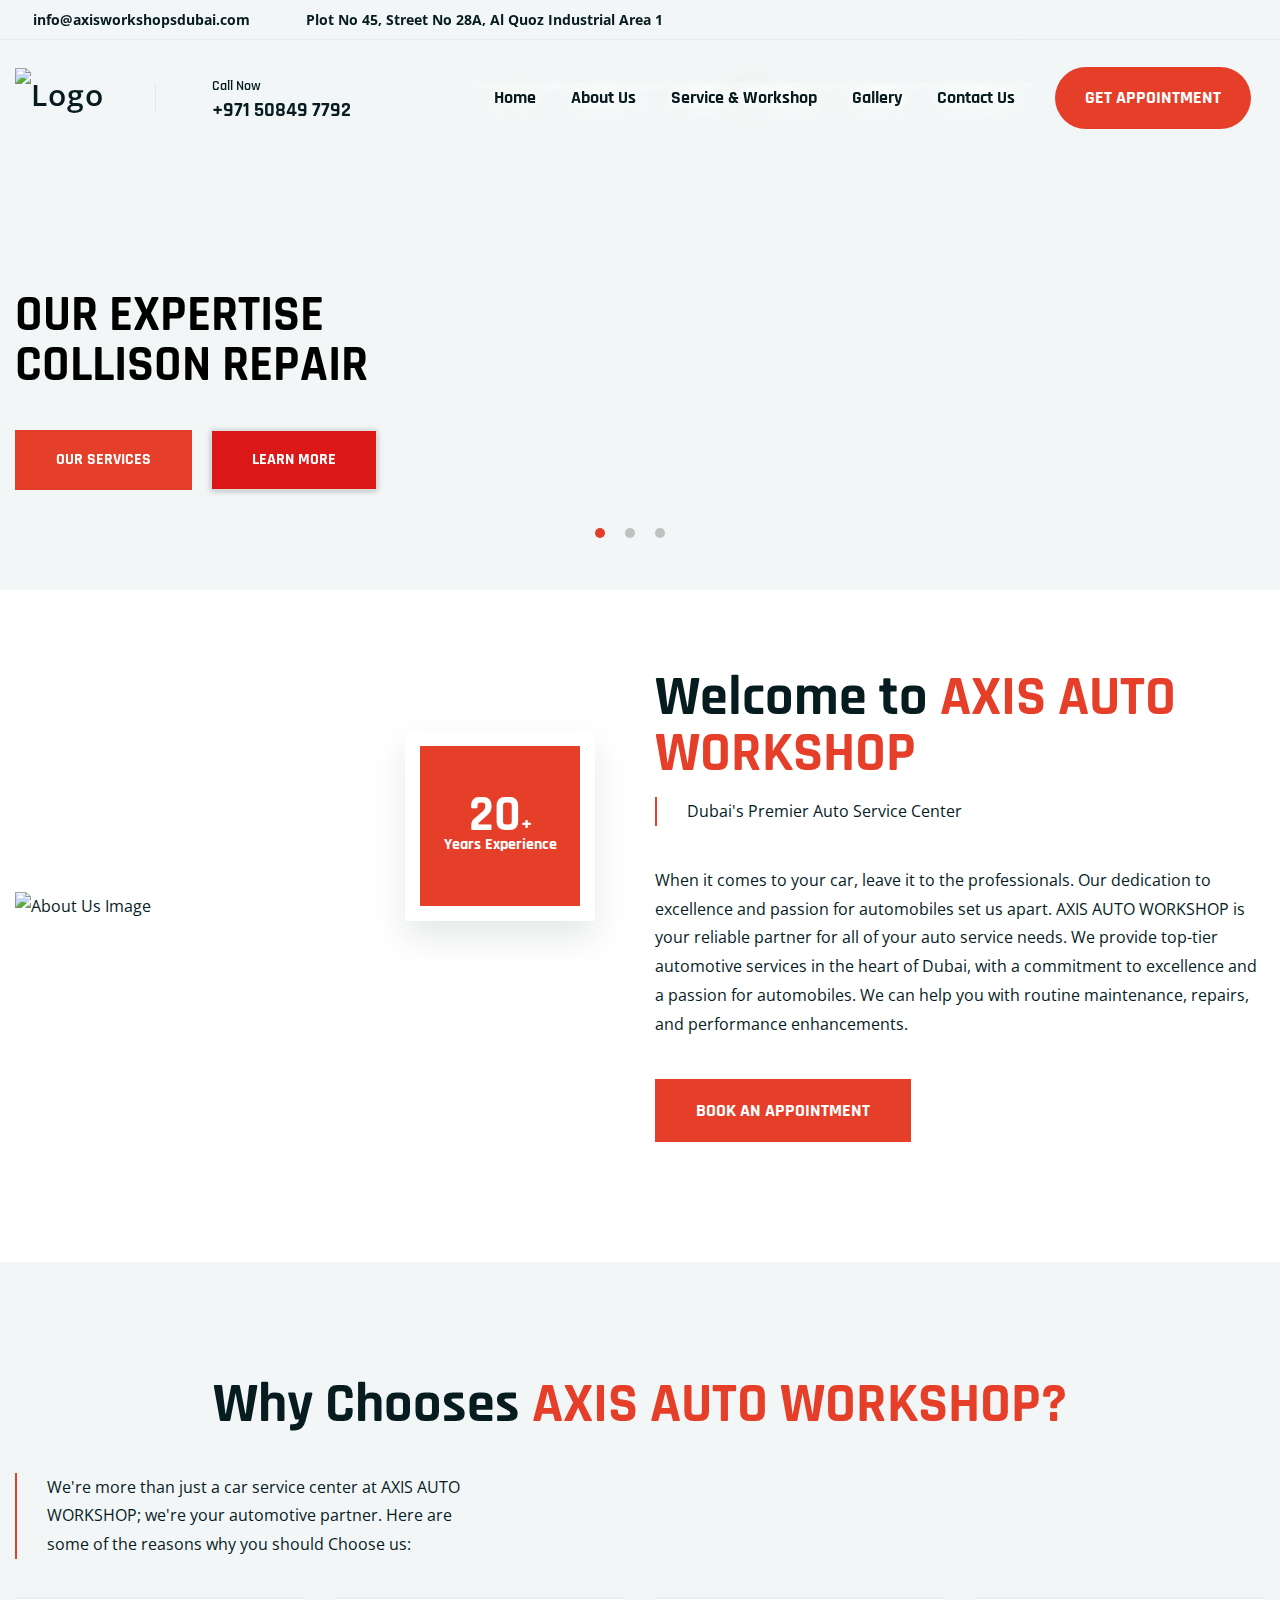
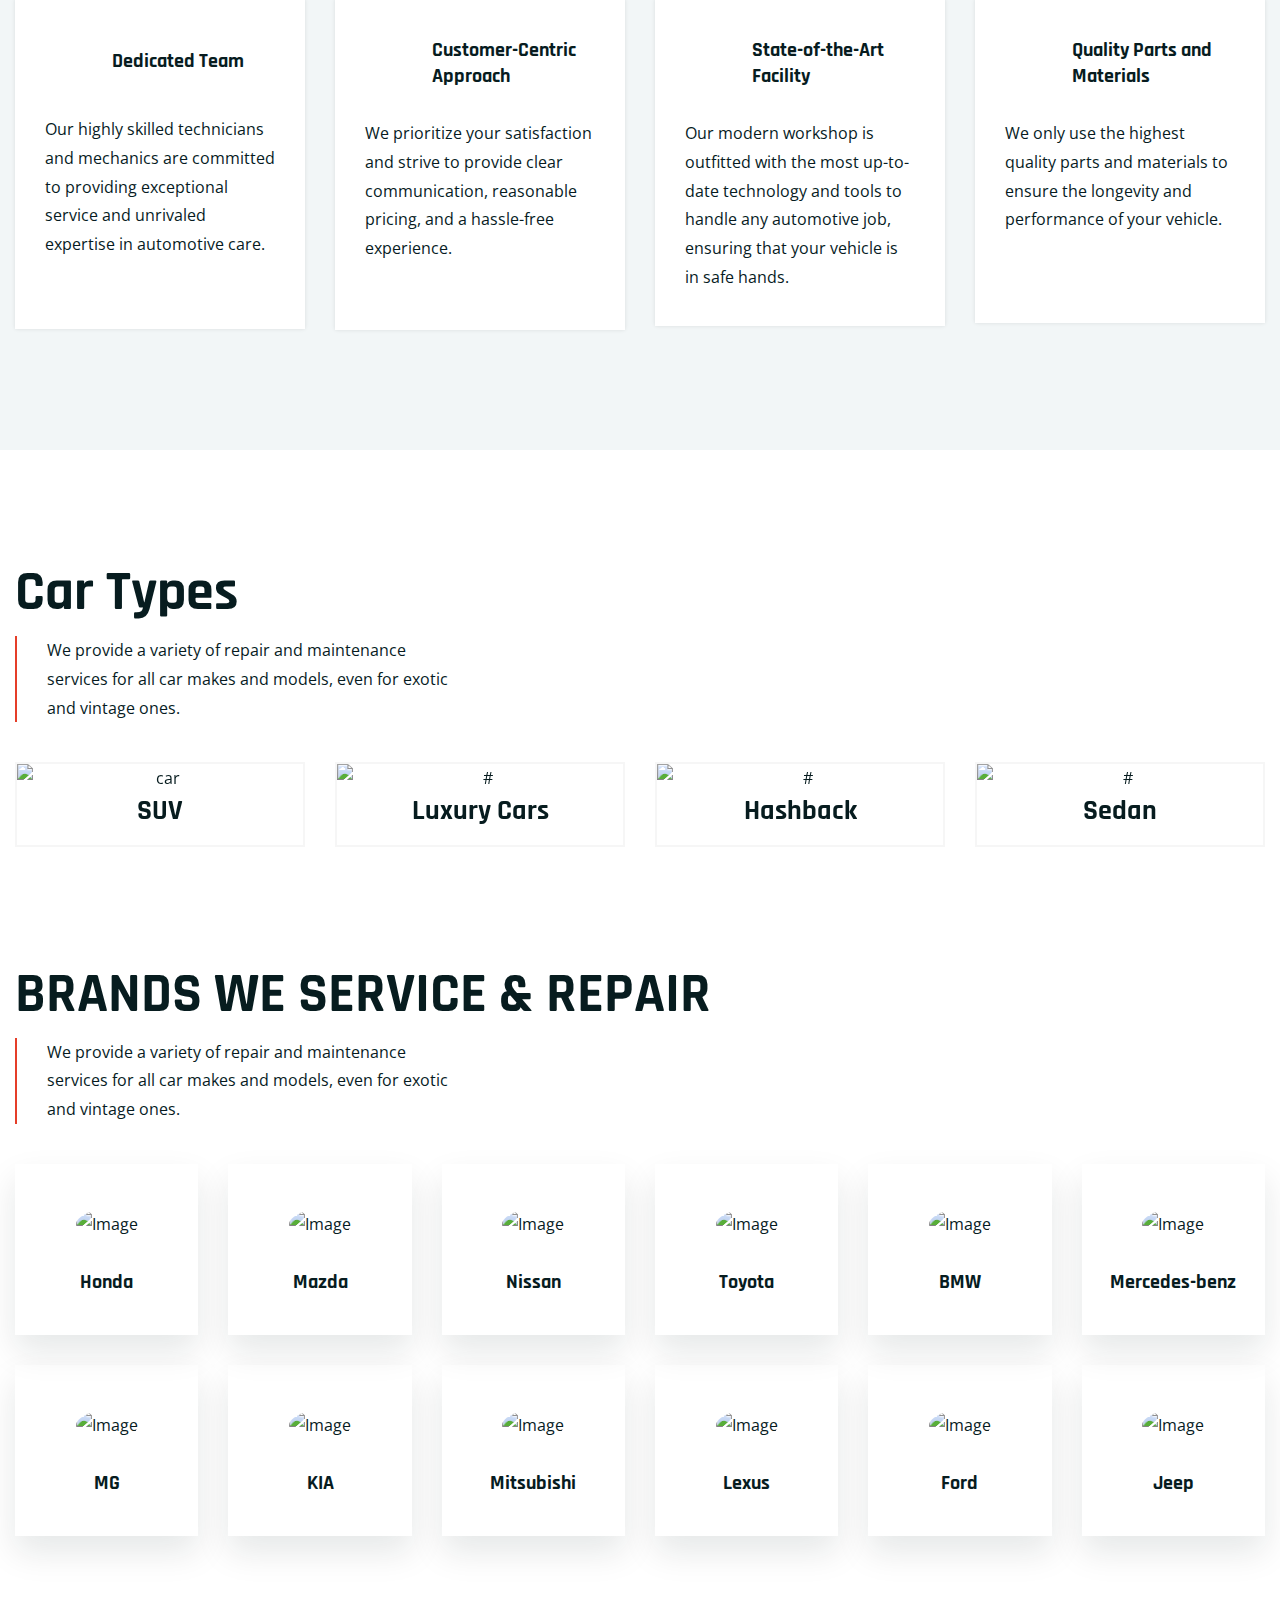
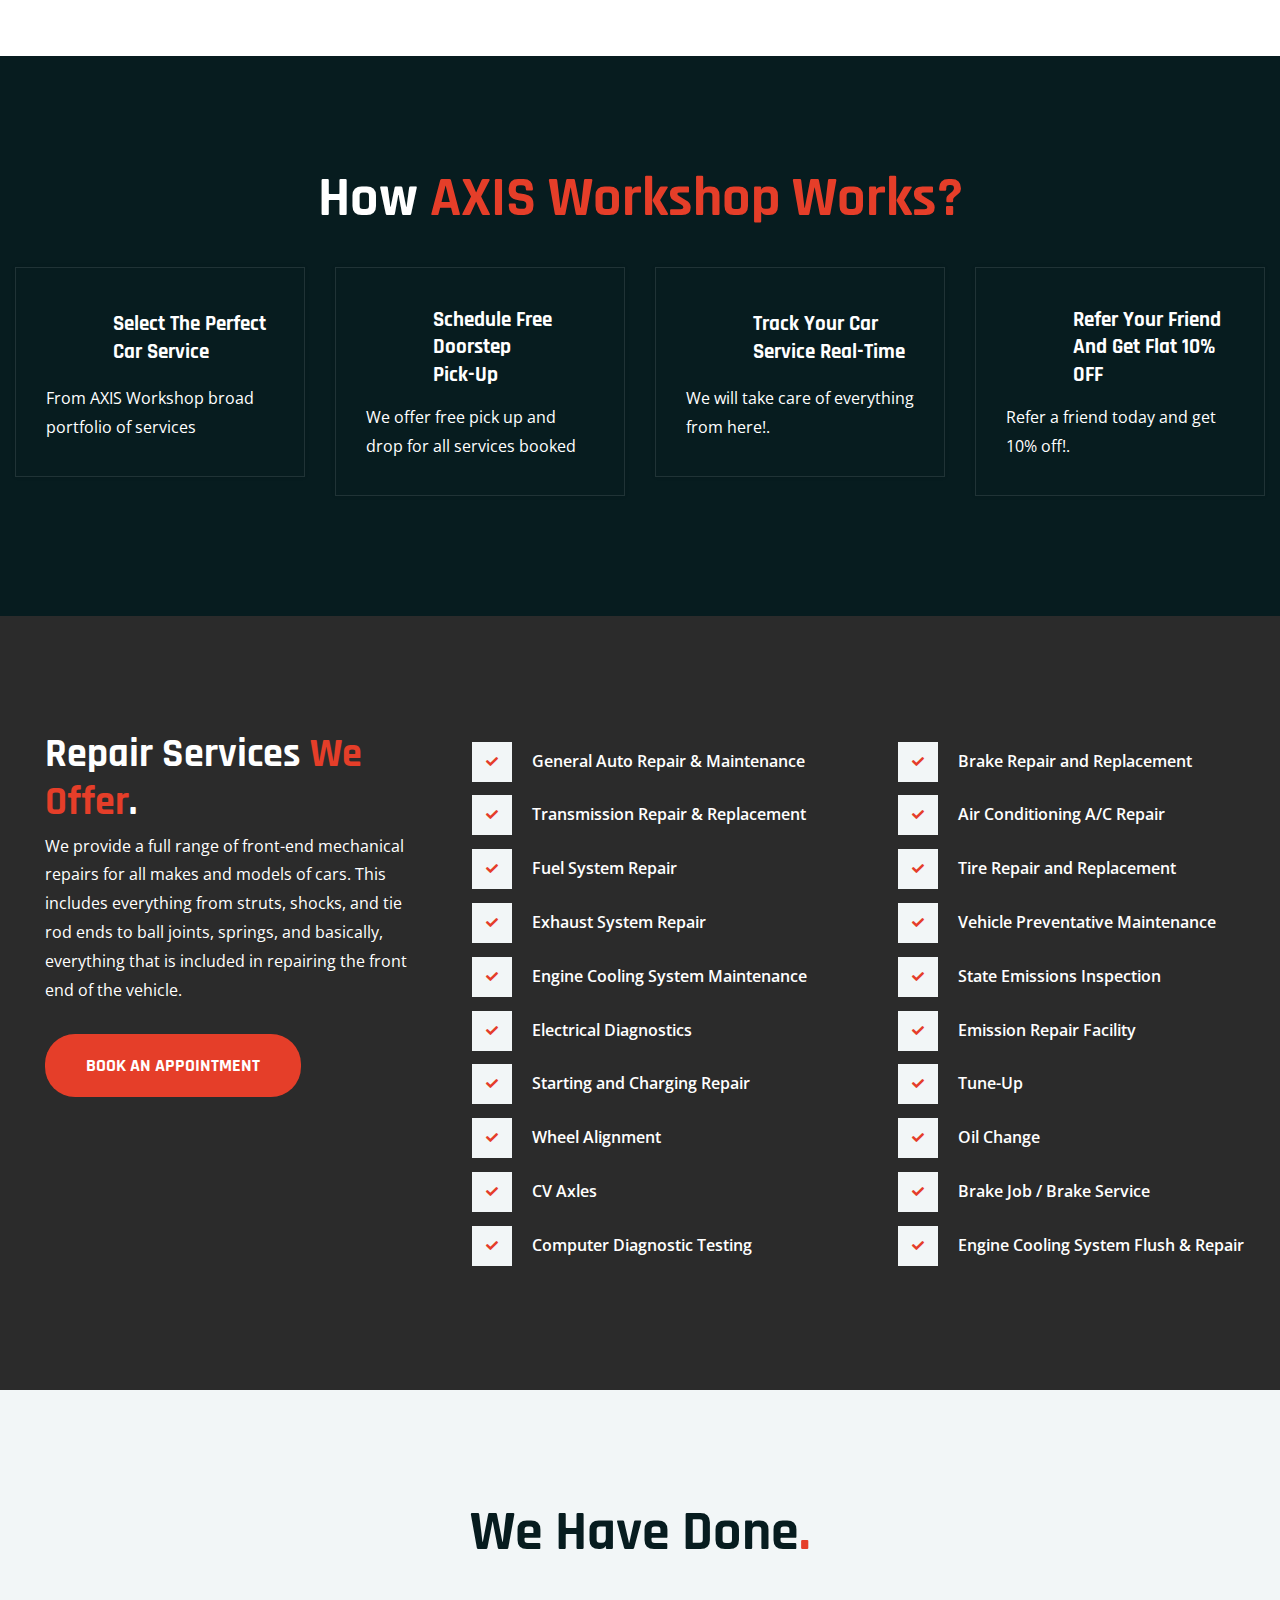
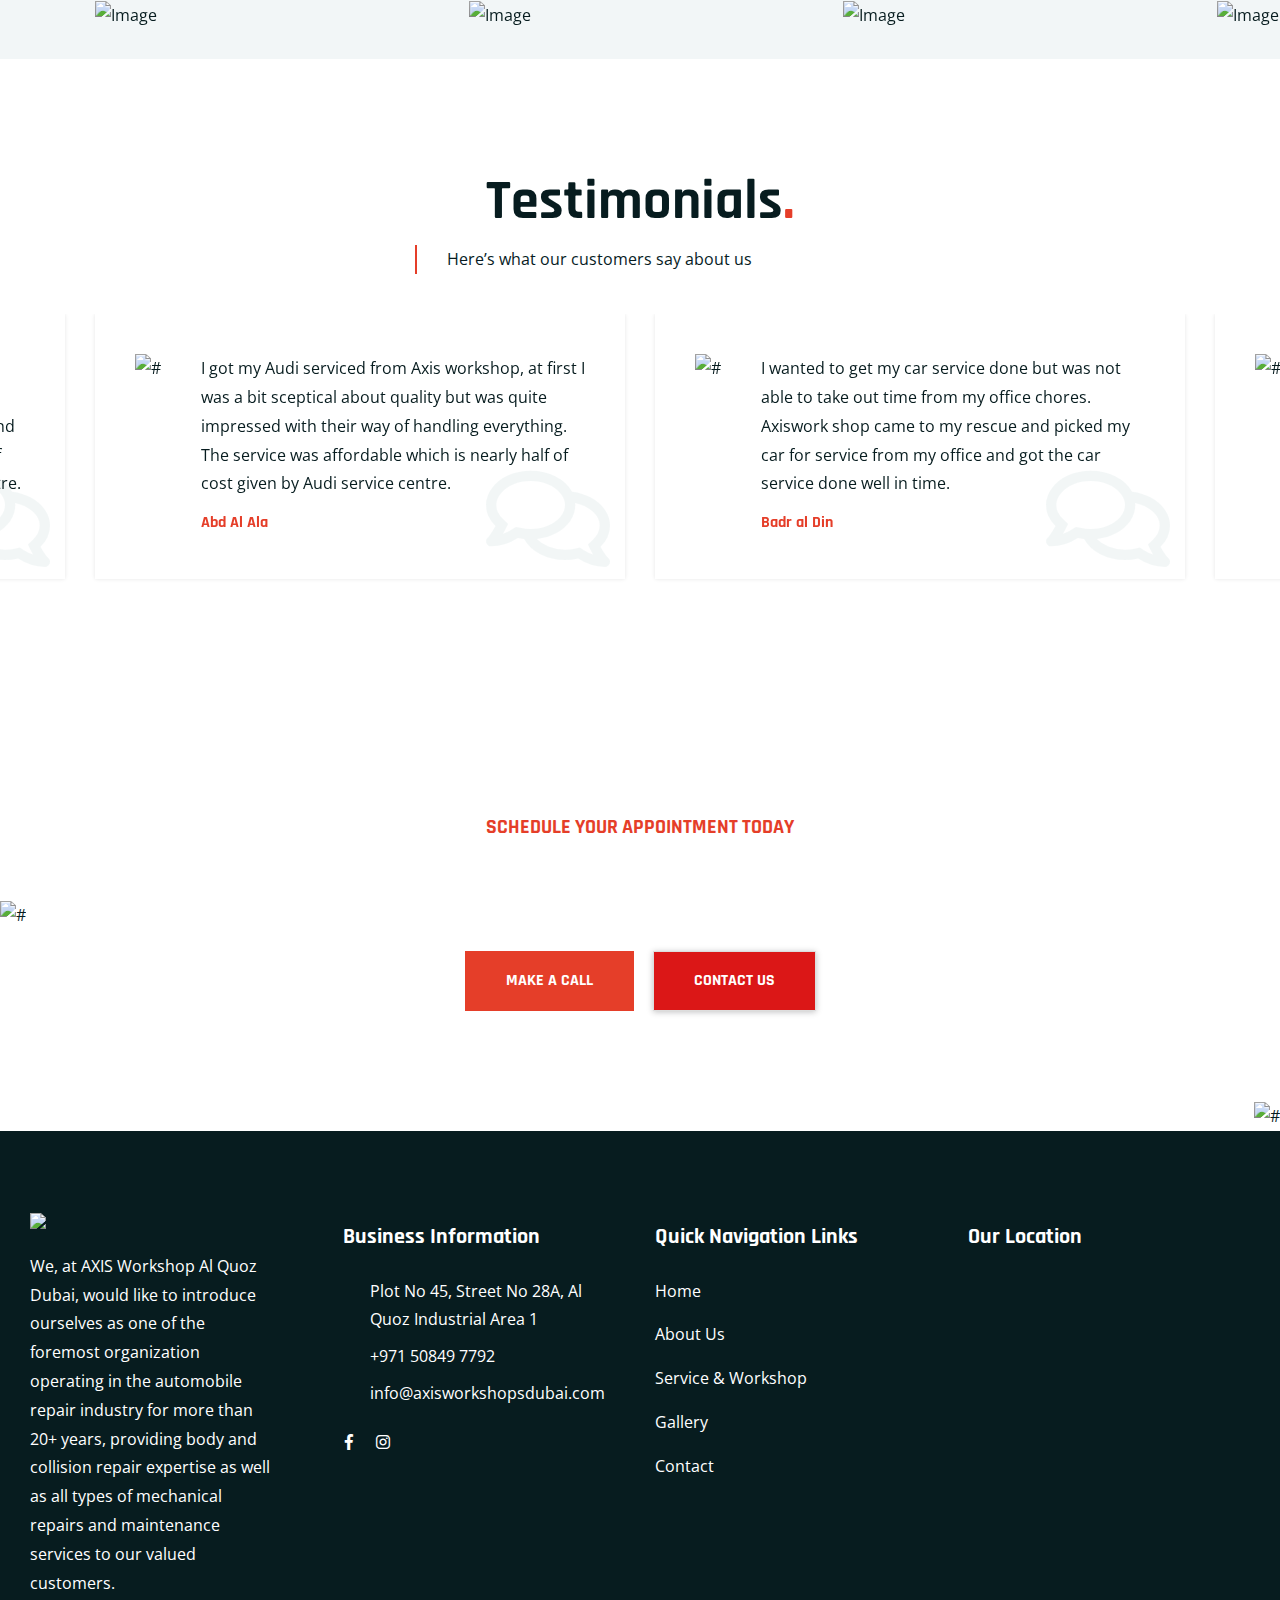
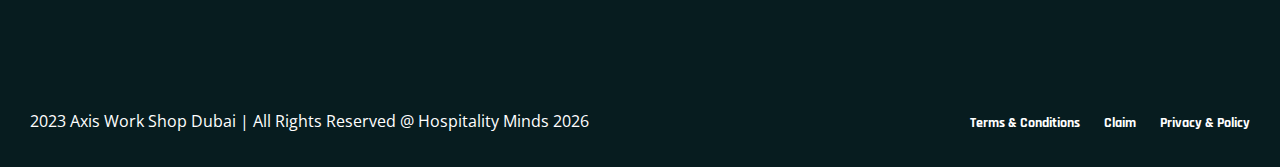
==== index.html @ ab119a96 "Add files via upload" ====
<!doctype html>
<html class="no-js" lang="zxx">

<head>
    <meta charset="utf-8">
    <meta http-equiv="x-ua-compatible" content="ie=edge">
    <title>Axis Work Shop Dubai | Home</title>
    <meta name="robots" content="noindex, follow" />
    <meta name="description" content>
    <meta name="viewport" content="width=device-width, initial-scale=1, shrink-to-fit=no">

    <!-- Place favicon.png in the root directory -->
    <link rel="shortcut icon" href="img/favicon.png" type="image/x-icon" />
    <!-- Font Icons css -->
    <link rel="stylesheet" href="css/font-icons.css">
    <!-- plugins css -->
    <link rel="stylesheet" href="css/plugins.css">
    <!-- Main Stylesheet -->
    <link rel="stylesheet" href="css/style.css">
    <!-- Responsive css -->
    <link rel="stylesheet" href="css/responsive.css">
    <link rel="stylesheet" href="css/main.css">
</head>

<body>
    <!--[if lte IE 9]>
        <p class="browserupgrade">You are using an <strong>outdated</strong> browser. Please <a href="https://browsehappy.com/">upgrade your browser</a> to improve your experience and security.</p>
    <![endif]-->

    <!-- Add your site or application content here -->

    <!-- Body main wrapper start -->
    <div class="body-wrapper">

        <!-- HEADER AREA START (header-4) -->
        <header class="ltn__header-area ltn__header-5 ltn__header-transparent gradient-color-4">
            <!-- ltn__header-top-area start -->
            <div class="ltn__header-top-area" style="height: 40px;display: flex;align-items: center;">
                <div class="container ">
                    <div class="row">
                        <div class="col-md-12">
                            <div class="ltn__top-bar-menu">
                                <ul>
                                    <li><a
                                            href="mailto:info@axisworkshopsdubai.comm?Subject=Flower%20greetings%20to%20you"><i
                                                class="icon-mail"></i>info@axisworkshopsdubai.com</a></li>
                                    <li><a href="contact.html"><i class="icon-placeholder"></i>
                                             Plot No 45,
                                            Street No 28A, Al Quoz
                                            Industrial Area 1</a></li>
                                </ul>
                            </div>
                        </div>
                        <!-- <div class="col-md-3">
                            <div class="top-bar-right text-end">
                                <div class="ltn__top-bar-menu">
                                    <ul>
                                        <li>
                                           
                                          <div class="ltn__drop-menu ltn__currency-menu ltn__language-menu">
                                                <ul>
                                                    <li><a href="#" class="dropdown-toggle"><span
                                                                class="active-currency">English</span></a>
                                                        <ul>
                                                            <li><a href="#">Arabic</a></li>
                                                            <li><a href="#">Bengali</a></li>
                                                            <li><a href="#">Chinese</a></li>
                                                            <li><a href="#">English</a></li>
                                                            <li><a href="#">French</a></li>
                                                            <li><a href="#">Hindi</a></li>
                                                        </ul>
                                                    </li>
                                                </ul>
                                            </div>
                                        </li>
                                        <li>
                                            ltn__social-media 
                                            <div class="ltn__social-media">
                                                <ul>
                                                    <li><a href="#" title="Facebook"><i
                                                                class="fab fa-facebook-f"></i></a></li>
                                                    <li><a href="#" title="Twitter"><i class="fab fa-twitter"></i></a>
                                                    </li>

                                                    <li><a href="#" title="Instagram"><i
                                                                class="fab fa-instagram"></i></a></li>
                                                    <li><a href="#" title="Dribbble"><i class="fab fa-dribbble"></i></a>
                                                    </li>
                                                </ul>
                                            </div>
                                        </li>
                                    </ul>
                                </div>
                            </div>
                        </div> -->
                    </div>
                </div>
            </div>
            <!-- ltn__header-top-area end -->

            <!-- ltn__header-middle-area start -->
            <div class="ltn__header-middle-area ltn__header-sticky ltn__sticky-bg-white ltn__logo-right-menu-option">
                <div class="container">
                    <div class="row">
                        <div class="col">
                            <div class="site-logo-wrap">
                                <div class="site-logo">
                                    <a href="index.html"><img src="images/logoaxis.png"
                                            style="height: 60px; width: 120px;" alt="Logo"></a>
                                </div>
                                <div class="get-support clearfix">
                                    <div class="get-support-icon">
                                        <i class="icon-call"></i>
                                    </div>
                                    <div class="get-support-info">
                                        <h6>Call Now</h6>
                                        <h4><a href="tel:+97150849 7792">+971 50849 7792</a></h4>
                                    </div>
                                </div>
                               
                            </div>
                        </div>
                        <div class="col header-menu-column">
                            <div class="header-menu d-none d-xl-block">
                                <nav>
                                    <div class="ltn__main-menu ">
                                        <ul>
                                            <li class="menu-icon shadow9"><a href="index.html">Home</a>

                                            </li>
                                            <li class="menu-icon shadow9"><a href="about.html">About Us</a>
                                            </li>
                                            <li class="menu-icon shadow9"><a href="service.html">Service &
                                                    Workshop</a>

                                            </li>
                                            <li class="menu-icon shadow9"><a href="gallery.html">Gallery</a>

                                            </li>
                                            <li class="menu-icon shadow9"><a href="contact.html">Contact Us</a>
                                            </li>
                                            <li class="special-link"><a href="appointment.html" style="border-radius: 38px;">GET APPOINTMENT</a></li>
                                        </ul>
                                    </div>
                                </nav>
                            </div>
                        </div>
                        <div class="ltn__header-options ltn__header-options-2">
                            <!-- header-search-1 -->
                            <div class="header-search-wrap">
                                <!-- <div class="header-search-1">
                                    <div class="search-icon">
                                        <i class="icon-search for-search-show"></i>
                                        <i class="icon-cancel  for-search-close"></i>
                                    </div>
                                </div> -->
                                <!-- <div class="header-search-1-form">
                                    <form id="#" method="get" action="#">
                                        <input type="text" name="search" value placeholder="Search here..." />
                                        <button type="submit">
                                            <span><i class="icon-search"></i></span>
                                        </button>
                                    </form>
                                </div> -->
                            </div>
                            <!-- user-menu -->
                            <!-- <div class="ltn__drop-menu user-menu">
                                <ul>
                                    <li>
                                        <a href="#"><i class="icon-user"></i></a>
                                        <ul>
                                            <li><a href="login.html">Sign in</a></li>
                                            <li><a href="register.html">Register</a></li>
                                            <li><a href="account.html">My Account</a></li>
                                            <li><a href="wishlist.html">Wishlist</a></li>
                                        </ul>
                                    </li>
                                </ul>
                            </div> -->
                            <!-- mini-cart -->
                            <!-- <div class="mini-cart-icon">
                                <a href="#ltn__utilize-cart-menu" class="ltn__utilize-toggle">
                                    <i class="icon-shopping-cart"></i>
                                    <sup>2</sup>
                                </a>
                            </div> -->
                            <!-- mini-cart -->
                            <!-- Mobile Menu Button -->
                            <div class="mobile-menu-toggle d-xl-none">
                                <a href="#ltn__utilize-mobile-menu" class="ltn__utilize-toggle">
                                    <svg viewBox="0 0 800 600">
                                        <path
                                            d="M300,220 C300,220 520,220 540,220 C740,220 640,540 520,420 C440,340 300,200 300,200"
                                            id="top"></path>
                                        <path d="M300,320 L540,320" id="middle"></path>
                                        <path
                                            d="M300,210 C300,210 520,210 540,210 C740,210 640,530 520,410 C440,330 300,190 300,190"
                                            id="bottom"
                                            transform="translate(480, 320) scale(1, -1) translate(-480, -318) "></path>
                                    </svg>
                                </a>
                            </div>
                        </div>
                    </div>
                </div>
            </div>
            <!-- ltn__header-middle-area end -->
        </header>
        <!-- HEADER AREA END -->
        <!-- Utilize Mobile Menu Start -->
        <div id="ltn__utilize-mobile-menu" class="ltn__utilize ltn__utilize-mobile-menu">
            <div class="ltn__utilize-menu-inner ltn__scrollbar">
                <div class="ltn__utilize-menu-head">
                    <div class="site-logo">
                        <a href="index.html"><img src="images/footer-logoaxis.png" alt="Logo"></a>
                    </div>
                    <button class="ltn__utilize-close">×</button>
                </div>
                
                <div class="ltn__utilize-menu">
                    <ul>
                        <li><a href="index.html">Home</a></li>
                        <li><a href="about.html">About</a></li>
                        <li><a href="service.html">Services</a></li>
                        <li><a href="contact.html">Contact</a></li>
                        <li><a href="gallery.html">Gallery</a></li>
                        
                    </ul>
                </div>
                
                <div class="ltn__social-media-2">
                    <ul>
                        <li><a href=" https://www.facebook.com/profile.php?id=100078213161371&mibextid=ZbWKwL" title="Facebook"><i class="fab fa-facebook-f"></i></a></li>
                        <li><a href="https://www.instagram.com/axis_workshop_dubai/" title="Instagram"><i class="fab fa-instagram"></i></a></li>
                       
                    </ul>
                </div>
            </div>
        </div>
        <!-- Utilize Mobile Menu End -->

        


        <div class="ltn__utilize-overlay"></div>

        <!-- SLIDER AREA START (slider-6) -->
        <div class="ltn__slider-area ltn__slider-3 ltn__slider-6 section-bg-1">
            <div class="ltn__slide-one-active slick-slide-arrow-1 slick-slide-dots-1 arrow-white">
                <!-- ltn__slide-item  -->
                <div class="ltn__slide-one-active slick-slide-arrow-1 slick-slide-dots-1 arrow-white">
                    <!-- ltn__slide-item  -->
                    <div class="ltn__slide-item ltn__slide-item-2 ltn__slide-item-3 ltn__slide-item-5 text-color-white bg-image bg-overlay-theme-black-80 bg-color1"
                        data-bs-bg="images/banner/img-1.jpg">
                        <div class="container">
                            <div class="row">
                                <div class="col-lg-12 align-self-center" style="margin-top: 90px;">
                                    <div class="slide-item-info">
                                        <div class="slide-item-info-inner ltn__slide-animation">
                                            <div class="slide-item-info">
                                                <div class="slide-item-info-inner ltn__slide-animation">
                                                    <!-- <h6 class="slide-sub-title ltn__secondary-color animated">// TALENTED ENGINEER & MECHANICS</h6> -->
                                                    <h1 class="slide-title animated ">OUR EXPERTISE<br>COLLISON REPAIR </h1>
                                                    <!-- <div class="slide-brief animated">
                                                        <h6 class="slide-sub-title ltn__secondary-color animated">
                                                            Dubai's
                                                            Premier Auto
                                                            Service
                                                            Center
                                                        </h6>
                                                    </div> -->
                                                    <div class="btn-wrapper animated">
                                                        <a href="service.html" class="theme-btn-1 btn btn-effect-1">OUR
                                                            SERVICES</a>
                                                        <a href="about.html"
                                                            class="btn btn-transparent btn-effect-2 white-color">LEARN
                                                            MORE</a>
                                                    </div>
                                                </div>
                                            </div>
                                        </div>
                                    </div>
                                    <!-- <div class="slide-item-img">
                                        <img src="img/slider/41-1.png" alt="#">
                                        <span class="call-to-circle-1"></span>
                                        
                                    </div> -->
                                </div>
                            </div>
                        </div>
                    </div>
                </div>
                <div class="ltn__slide-one-active slick-slide-arrow-1 slick-slide-dots-1 arrow-white">
                    <!-- ltn__slide-item  -->
                    <div class="ltn__slide-item ltn__slide-item-2 ltn__slide-item-3 ltn__slide-item-5 text-color-white bg-image bg-overlay-theme-black-80 bg-back"
                        data-bs-bg="images/banner/img-2.jpg">
                        <div class="container">
                            <div class="row">
                                <div class="col-lg-12 align-self-center" style="margin-top: 90px;">
                                    <div class="slide-item-info">
                                        <div class="slide-item-info-inner ltn__slide-animation">
                                            <div class="slide-item-info">
                                                <div class="slide-item-info-inner ltn__slide-animation">
                                                    <!-- <h6 class="slide-sub-title ltn__secondary-color animated">// TALENTED ENGINEER & MECHANICS</h6> -->
                                                    <h1 class="slide-title animated text-color-white  shadow9 ">CAR WORKSHOP<br>ONE STOP SOLUTIONS</h1>
                                                    <!-- <div class="slide-brief animated">
                                                        <h6 class="slide-sub-title ltn__secondary-color animated">
                                                            Dubai's
                                                            Premier Auto
                                                            Service
                                                            Center
                                                        </h6>
                                                    </div> -->
                                                    <div class="btn-wrapper animated">
                                                        <a href="service.html" class="theme-btn-1 btn btn-effect-1">OUR
                                                            SERVICES</a>
                                                        <a href="about.html"
                                                            class="btn btn-transparent btn-effect-2 white-color">LEARN
                                                            MORE</a>
                                                    </div>
                                                </div>
                                            </div>
                                        </div>
                                    </div>
                                    <!-- <div class="slide-item-img">
                                            <img src="img/slider/41-1.png" alt="#">
                                            <span class="call-to-circle-1"></span>
                                            
                                        </div> -->
                                </div>
                            </div>
                        </div>
                    </div>
                </div>
                <div class="ltn__slide-one-active slick-slide-arrow-1 slick-slide-dots-1 arrow-white">
                    <div class="ltn__slide-item ltn__slide-item-2 ltn__slide-item-3 ltn__slide-item-5 text-color-white bg-image bg-overlay-theme-black-80"
                        data-bs-bg="images/banner/img-3.jpg">
                        <div class="container">
                            <div class="row">
                                <div class="col-lg-12 align-self-center" style="margin-top: 90px;">
                                    <div class="slide-item-info">
                                        <div class="slide-item-info-inner ltn__slide-animation">
                                            <div class="slide-item-info">
                                                <div class="slide-item-info-inner ltn__slide-animation">
                                                    <!-- <h6 class="slide-sub-title ltn__secondary-color animated">// TALENTED ENGINEER & MECHANICS</h6> -->
                                                    <h1 class="slide-title animated shadow9" >FULL SERVICE AUTO REPAIR &<br>MAINTENANCE</h1>
                                                    <!-- <div class="slide-brief animated">
                                                        <h6 class="slide-sub-title ltn__secondary-color animated">
                                                            Dubai's
                                                            Premier Auto
                                                            Service
                                                            Center
                                                        </h6>
                                                    </div> -->
                                                    <div class="btn-wrapper animated">
                                                        <a href="service.html" class="theme-btn-1 btn btn-effect-1">OUR
                                                            SERVICES</a>
                                                        <a href="about.html"
                                                            class="btn btn-transparent btn-effect-2 white-color">LEARN
                                                            MORE</a>
                                                    </div>
                                                </div>
                                            </div>
                                        </div>
                                    </div>
                                    <!-- <div class="slide-item-img">
                                                <img src="img/slider/41-1.png" alt="#">
                                                <span class="call-to-circle-1"></span>
                                                
                                            </div> -->
                                </div>
                            </div>
                        </div>
                    </div>
                </div>
            </div>
        </div>
                   
                
        <!-- SLIDER AREA END -->

        <!-- ABOUT US AREA START -->
        <div class="ltn__about-us-area pt-120 pb-120" style="margin-top: -40px;">
            <div class="container">
                <div class="row">
                    <div class="col-lg-6 align-self-center">
                        <div class="about-us-img-wrap about-img-left">
                            <img src="images/mechanic.png" alt="About Us Image">
                            <div class="about-us-img-info about-us-img-info-2">
                                <div class="about-us-img-info-inner">
                                    <h1>20<span>+</span></h1>
                                    <h6>Years Experience</h6>
                                    <!-- <span class="dots-bottom"></span> -->
                                </div>
                            </div>
                        </div>
                    </div>
                    <div class="col-lg-6 align-self-center">
                        <div class="about-us-info-wrap">
                            <div class="section-title-area ltn__section-title-2">

                                <h1 class="section-title">Welcome to <span>AXIS AUTO WORKSHOP</span></h1>
                                <p>Dubai's Premier Auto Service Center</p>
                            </div>

                            <p>When it comes to your car, leave it to
                                the professionals. Our dedication to
                                excellence and passion for automobiles
                                set us apart. AXIS AUTO WORKSHOP is your
                                reliable partner for all of your auto
                                service needs. We provide top-tier
                                automotive services in the heart of
                                Dubai, with a commitment to excellence
                                and a passion for automobiles. We can
                                help you with routine maintenance,
                                repairs, and performance enhancements.</p>
                            <div class="btn-wrapper">
                                <a href="appointment.html" class="btn theme-btn-1 btn-effect-1 text-uppercase"
                                    style="font-size: 18px;">BOOK AN
                                    APPOINTMENT</a>
                                    <!-- <li class="special-link"><a href="appointment.html" class="special-link" style="border-radius: 38px; font-size: 18px;">BOOK AN
                                        APPOINTMEN</a></li> -->
                            </div>
                        </div>
                    </div>
                </div>
            </div>
        </div>
        <!-- ABOUT US AREA END -->
        <!-- FEATURE AREA START ( Feature - 6) -->
        <div class="ltn__feature-area section-bg-1 pt-115 pb-90">
            <div class="container">
                <div class="row">
                    <div class="col-lg-12 ">
                        <div class="section-title-area ltn__section-title-2 text-center">

                            <h1 class="section-title">Why Chooses <span> AXIS AUTO WORKSHOP?</span>
                               
                            </h1>

                        </div>
                        <div class="section-title-area ltn__section-title-2">


                            <p>We're more than just a car service center at AXIS AUTO WORKSHOP; we're your automotive
                                partner. Here are some of the reasons why you should Choose us:</p>
                        </div>
                    </div>
                </div>
                <div class="row justify-content-center">
                    <div class="col-lg-3 col-sm-6 col-12" >
                        <div class="ltn__feature-item ltn__feature-item-7">
                            <div class="ltn__feature-icon-title">
                                <div class="ltn__feature-icon">
                                    <span><i class="icon-mechanic"></i></span>
                                </div>
                                <h4><a href="service.html">Dedicated Team</a></h4>
                            </div>
                            <div class="ltn__feature-info" >
                                <p>Our highly skilled technicians and mechanics are committed to providing exceptional service and unrivaled expertise in automotive care.</p>
                            </div>
                            <div class="ltn__feature-info" style=" margin-top: 60px;">
                                
                            </div>
                        </div>
                    </div>
                    <div class="col-lg-3 col-sm-6 col-12">
                        <div class="ltn__feature-item ltn__feature-item-7">
                            <div class="ltn__feature-icon-title">
                                <div class="ltn__feature-icon">
                                    <span><i class="icon-car-parts-3"></i></span>
                                </div>
                                <h4><a href="service.html">Customer-Centric Approach</a></h4>
                            </div>
                            <div class="ltn__feature-info" >
                                <p>We prioritize your satisfaction and strive to provide clear communication, reasonable pricing, and a hassle-free experience.</p>
                            </div>
                            <div class="ltn__feature-info" style=" margin-top: 57px;">
                                
                            </div>
                        </div>
                    </div>
                    <div class="col-lg-3 col-sm-6 col-12">
                        <div class="ltn__feature-item ltn__feature-item-7">
                            <div class="ltn__feature-icon-title">
                                <div class="ltn__feature-icon">
                                    <span><i class="icon-repair-1"></i></span>
                                </div>
                                <h4><a href="service.html">State-of-the-Art Facility</a></h4>
                            </div>
                            <div class="ltn__feature-info">
                                <p>Our modern workshop is outfitted with the most up-to-date technology and tools to handle any automotive job, ensuring that your vehicle is in safe hands.</p>
                            </div>
                        </div>
                    </div>
                    <div class="col-lg-3 col-sm-6 col-12">
                        <div class="ltn__feature-item ltn__feature-item-7">
                            <div class="ltn__feature-icon-title">
                                <div class="ltn__feature-icon">
                                    <span><i class="icon-repair"></i></span>
                                </div>
                                <h4><a href="service.html">Quality Parts and Materials</a></h4>
                            </div>
                            <div class="ltn__feature-info" >
                                <p>We only use the highest quality parts and materials to ensure the longevity and performance of your vehicle.</p>
                            </div>
                            <div class="ltn__feature-info" style=" margin-top: 79px;">
                            </div>
                                
                        </div>
                    </div>
                </div>
            </div>
        </div>
        <!-- FEATURE AREA END -->

        <!-- <div class="ltn__about-us-area pt-80 pb-85">
                    <div class="container">
                        <div class="row">
                            <div class="col-lg-6 align-self-center">
                                <div class="about-us-img-wrap about-img-left">
                                    <ul
                                        class="ltn__parallax-effect-wrap ltn__parallax-effect-active"
                                        data-friction-x="0.1"
                                        data-friction-y="0.1"
                                        data-scalar-x="15"
                                        data-scalar-y="25">
                                        <li class="layer" data-depth="0.00"></li>
                                        <li class="layer" data-depth="0.10">
                                            <div
                                                class="ltn__effect-img ltn__effect-img-top-left">
                                                <img src="img/effect/1.png"
                                                    alt="#">
                                            </div>
                                        </li>
                                        <li class="layer" data-depth="0.30">
                                            <div
                                                class="ltn__effect-img ltn__effect-img-top-right">
                                                <img src="img/effect/2.png"
                                                    alt="#">
                                            </div>
                                        </li>
                                        <li class="layer" data-depth="0.50">
                                            <div
                                                class="ltn__effect-img ltn__effect-img-center-left">
                                                <img src="img/effect/3.png"
                                                    alt="#">
                                            </div>
                                        </li>
                                        <li class="layer" data-depth="0.20">
                                            <div
                                                class="ltn__effect-img ltn__effect-img-center-right">
                                                <img src="img/effect/4.png"
                                                    alt="#">
                                            </div>
                                        </li>
                                        <li class="layer" data-depth="0.20">
                                            <div
                                                class="ltn__effect-img ltn__effect-img-bottom-left">
                                                <img src="img/effect/5.png"
                                                    alt="#">
                                            </div>
                                        </li>
                                        <li class="layer" data-depth="0.20">
                                            <div
                                                class="ltn__effect-img ltn__effect-img-bottom-right">
                                                <img src="img/effect/6.png"
                                                    alt="#">
                                            </div>
                                        </li>
                                        <li class="layer" data-depth="0.50">
                                            <div
                                                class="wave ltn__animation-wave-5s ltn__effect-img-top-center ">
                                                <div class="about-us-img-info">
                                                    <div
                                                        class="about-us-img-info-inner">
                                                        <h1><span
                                                                class="counter">42</span><span>+</span></h1>
                                                        <h6><span>Years</span>
                                                            Of Experience</h6>
                                                        <span
                                                            class="dots-bottom"></span>
                                                    </div>
                                                </div>
                                            </div>
                                        </li>
                                    </ul>
                                </div>
                            </div>
                            <div class="col-lg-6 align-self-center">
                                <div class="about-us-info-wrap">
                                    <div
                                        class="section-title-area ltn__section-title-2">
                                        <h6
                                            class="section-subtitle ltn__secondary-color">//
                                            About Us</h6>
                                        <h1 class="section-title">Get Amazing
                                            Service From Us<span>.</span></h1>
                                        <p>Lorem ipsum dolor sit amet,
                                            consectetur adipiscing elit, sed do
                                            eiusmod tempor incididunt ut labore</p>
                                    </div>

                                    <p>Lorem ipsum dolor sit amet, consectetur
                                        adipisicing elit, sed do eiusmod tempor
                                        incididunt ut labore et dolore magna
                                        aliqua. Ut enim ad minim ven iam, quis
                                        nostrud exercitation ullamco laboris
                                        nisi </p>
                                    <hr>
                                    <div class="about-call-us">
                                        <div class="call-us-icon">
                                            <img src="img/icons/7.png"
                                                alt="Icon Image">
                                        </div>
                                        <div class="call-us-info">
                                            <p>Call us 24/7. We can answer for
                                                <a href="contact.html"
                                                    class="ltn__secondary-color text-decoration"><strong>all
                                                        your questions</strong></a>.</p>
                                            <h2><a href="tel:+123456789">507-452-1254</a>
                                                <small> or </small> <a
                                                    href="tel:+123456789">508-452-1253</a></h2>
                                        </div>
                                    </div>
                                </div>
                            </div>
                        </div>
                    </div>
                </div> -->
        <!-- Types of Car TAB AREA START (product-item-3) -->
        <div class="ltn__product-tab-area ltn__product-gutter pt-115 pb-70 ">
            <div class="container">
                <div class="row">
                    <div class="col-lg-12">
                        <div class="section-title-area ltn__section-title-2">

                            <h1 class="section-title">Car Types</h1>
                            <p>We provide a variety of repair and maintenance services for all car makes and models,
                                even for exotic and vintage ones.
                            </p>
                        </div>

                        <div class="tab-content">
                            <div class="tab-pane fade active show" id="liton_tab_2_1">
                                <div class="ltn__product-tab-content-inner">
                                    <div class="row ltn__tab-product-slider-one-active slick-arrow-1">
                                        <!-- ltn__product-item 1 -->
                                        <div class="col-xl-3 col-lg-4 col-sm-6 col-12">
                                            <div class="ltn__product-item ltn__product-item-3 text-center">
                                                <div class="product-img">
                                                    <img src="images/Car/Axis-1.png" alt="car">
                                                </div>
                                                <div class="product-info">
                                                    <h2 class="product-title " style="font-size: 28px;">SUV</h2>
                                                </div>
                                            </div>
                                        </div>
                                                   
                                                    
                                                
                                        <!-- ltn__product-item 2 -->
                                        <div class="col-xl-3 col-lg-4 col-sm-6 col-12">
                                            <div class="ltn__product-item ltn__product-item-3 text-center">
                                                <div class="product-img">
                                                   <img src="images/Car/Axis-2.png" alt="#">
                                                </div>
                                                    
                                                <div class="product-info">
                                                    <h2 class="product-title" style="font-size: 28px;">Luxury Cars</h2>
                                                </div>
                                            </div>
                                        </div>
                                                    
                                        <!-- ltn__product-item 3-->
                                        <div class="col-xl-3 col-lg-4 col-sm-6 col-12">
                                            <div class="ltn__product-item ltn__product-item-3 text-center">
                                                <div class="product-img">
                                                    <img src="images/Car/Axis-3.png" alt="#">
                                                </div>
                                                <div class="product-info">
                                                    <h2 class="product-title" style="font-size: 28px;">Hashback</h2>
                                                </div>
                                            </div>
                                        </div>
                                                    
                                                    
                                        <!-- ltn__product-item 4-->
                                        <div class="col-xl-3 col-lg-4 col-sm-6 col-12">
                                            <div class="ltn__product-item ltn__product-item-3 text-center">
                                                <div class="product-img">
                                                   <img src="images/Car/Axis.png"alt="#">
                                        
                                                </div>
                                                <div class="product-info">
                                                    <h2 class="product-title" style="font-size: 28px;">Sedan</h2>
                                                    
                                                </div>
                                            </div>
                                        </div>
                                        <!-- ltn__product-item 5-->
                                        <div class="col-xl-3 col-lg-4 col-sm-6 col-12">
                                            <div class="ltn__product-item ltn__product-item-3 text-center">
                                                <div class="product-img">
                                                    <img src="images/Car/Axis-2.png" alt="#">
                                                    
                                                </div>
                                                <div class="product-info">
                                                    <h2 class="product-title" style="font-size: 28px;">Luxury Cars</h2>
                                                    
                                                </div>
                                            </div>
                                        </div>
                                        <!--  -->
                                    </div>
                                </div>
                            </div>
                            
                        </div>
                    </div>
                </div>
            </div>
        </div>
        <!-- Types of Car TAB AREA END -->
        <!-- Brand we serve -->
        <div class="ltn__team-area pt-110--- pb-90">
            <div class="container">
                <div class="section-title-area ltn__section-title-2">

                    <h1 class="section-title">BRANDS WE SERVICE & REPAIR</h1>
                    <p>We provide a variety of repair and maintenance services for all car makes and models, even for
                        exotic and vintage ones.
                    </p>
                </div>
                <div class="row justify-content-center">
                    <div class="col-xl-2 col-lg-4 col-sm-6">
                        <div class="ltn__team-item ltn__team-item-3">
                            <div class="team-img">
                                <img src="images//brand-icon/audi-icon.jpg" alt="Image">
                            </div>
                            <div class="team-info">
                                <h4>Honda</h4>
                            </div>
                        </div>
                    </div>
                                
                    <div class="col-xl-2 col-lg-4 col-sm-6">
                        <div class="ltn__team-item ltn__team-item-3">
                            <div class="team-img">
                                <img src="images/brand-icon/mazda-icon.jpg" alt="Image">
                            </div>
                            <div class="team-info">
                               
                                <h4>Mazda</h4>
                                
                            </div>
                        </div>
                    </div>
                                
                    <div class="col-xl-2 col-lg-4 col-sm-6">
                        <div class="ltn__team-item ltn__team-item-3">
                            <div class="team-img">
                                <img src="images/brand-icon/nissan-icon.jpg" alt="Image">
                            </div>
                            <div class="team-info">
                              
                                <h4>Nissan</a></h4>
                                
                            </div>
                        </div>
                    </div>
                    <div class="col-xl-2 col-lg-4 col-sm-6">
                        <div class="ltn__team-item ltn__team-item-3">
                            <div class="team-img">
                                <img src="images/brand-icon/toyota-icon.jpg" alt="Image">
                            </div>
                            <div class="team-info">
                               
                                <h4>Toyota</h4>
                                
                            </div>
                        </div>
                    </div>
                    <div class="col-xl-2 col-lg-4 col-sm-6">
                        <div class="ltn__team-item ltn__team-item-3">
                            <div class="team-img">
                                <img src="images/brand-icon/bmw-icon.jpg" alt="Image">
                            </div>
                            <div class="team-info">
                                
                                <h4>BMW</a></h4>
                                
                            </div>
                        </div>
                    </div>
                    <div class="col-xl-2 col-lg-4 col-sm-6">
                        <div class="ltn__team-item ltn__team-item-3">
                            <div class="team-img">
                                <img src="images/brand-icon/mercedes-benz-icon.jpg" alt="Image">
                            </div>
                            <div class="team-info">
                                
                                <h4>Mercedes-benz</a></h4>
                                
                            </div>
                        </div>
                    </div>
                    <div class="col-xl-2 col-lg-4 col-sm-6">
                        <div class="ltn__team-item ltn__team-item-3">
                            <div class="team-img">
                                <img src="images/brand-icon/mg-icon.jpg" alt="Image">
                            </div>
                            <div class="team-info">
                                
                                <h4><a href="team-details.html">MG</a></h4>
                                
                            </div>
                        </div>
                    </div>
                    <div class="col-xl-2 col-lg-4 col-sm-6">
                        <div class="ltn__team-item ltn__team-item-3">
                            <div class="team-img">
                                <img src="images/brand-icon/kia-icon.jpg" alt="Image">
                            </div>
                            <div class="team-info">
                               
                                <h4>KIA</h4>
                               
                            </div>
                        </div>
                    </div>
                    <div class="col-xl-2 col-lg-4 col-sm-6">
                        <div class="ltn__team-item ltn__team-item-3">
                            <div class="team-img">
                                <img src="images/brand-icon/mitsubishi-icon.jpg" alt="Image">
                            </div>
                            <div class="team-info">
                               
                                <h4>Mitsubishi</h4>
                                
                            </div>
                        </div>
                    </div>
                    <div class="col-xl-2 col-lg-4 col-sm-6">
                        <div class="ltn__team-item ltn__team-item-3">
                            <div class="team-img">
                                <img src="images/brand-icon/lexus-icon.jpg" alt="Image">
                            </div>
                            <div class="team-info">
                                
                                <h4>Lexus</h4>
                               
                            </div>
                        </div>
                    </div>
                    <div class="col-xl-2 col-lg-4 col-sm-6">
                        <div class="ltn__team-item ltn__team-item-3">
                            <div class="team-img">
                                <img src="images/brand-icon/ford-icon.jpg" alt="Image">
                            </div>
                            <div class="team-info">
                             
                                <h4>Ford</a></h4>
                              
                            </div>
                        </div>
                    </div>
                    <div class="col-xl-2 col-lg-4 col-sm-6">
                        <div class="ltn__team-item ltn__team-item-3">
                            <div class="team-img">
                                <img src="images/brand-icon/jeep-icon.jpg" alt="Image">
                            </div>
                            <div class="team-info">
                               
                                <h4>Jeep</h4>
                                
                            </div>
                        </div>
                    </div>
                </div>
            </div>
        </div>
        <!-- Brends we serve -->

        <!-- How AXIS Workshop Works? -->
        <div class="ltn__feature-area ltn__primary-bg pt-115 pb-90">
            <div class="container">
                <div class="row">
                    <div class="col-lg-12">
                        <div class="section-title-area ltn__section-title-2 text-center">

                            <h1 class="section-title white-color">How <span>AXIS Workshop Works?</span></h1>
                        </div>
                    </div>
                </div>
                <div class="row justify-content-center">
                    <div class="col-xl-3 col-sm-6 col-12">
                        <div class="ltn__feature-item ltn__feature-item-7 ltn__feature-item-7-color-white">
                            <div class="ltn__feature-icon-title">
                                <div class="ltn__feature-icon">
                                    <span><i class="icon-car-parts"></i></span>
                                </div>
                                <h3><a href="service.html">Select The Perfect Car Service</a></h3>
                            </div>
                            <div class="ltn__feature-info">
                                <p>From AXIS Workshop broad portfolio of services</p>
                            </div>
                        </div>
                    </div>
                    <div class="col-xl-3 col-sm-6 col-12">
                        <div class="ltn__feature-item ltn__feature-item-7 ltn__feature-item-7-color-white">
                            <div class="ltn__feature-icon-title">
                                <div class="ltn__feature-icon">
                                    <span><i class="icon-mechanic"></i></span>
                                </div>
                                <h3><a href="service.html">Schedule Free Doorstep <br> Pick-Up</a></h3>
                            </div>
                            <div class="ltn__feature-info">
                                <p> We offer free pick up and drop for all services booked  </p>
                            </div>
                        </div>
                    </div>
                    <div class="col-xl-3 col-sm-6 col-12">
                        <div class="ltn__feature-item ltn__feature-item-7 ltn__feature-item-7-color-white">
                            <div class="ltn__feature-icon-title">
                                <div class="ltn__feature-icon">
                                    <span><i class="icon-repair-1"></i></span>
                                </div>
                                <h3><a href="service.html">Track Your Car Service Real-Time</a></h3>
                            </div>
                            <div class="ltn__feature-info">
                                <p>We will take care of everything from here!.</p>
                            </div>
                        </div>
                    </div>
                    <div class="col-xl-3 col-sm-6 col-12">
                        <div class="ltn__feature-item ltn__feature-item-7 ltn__feature-item-7-color-white">
                            <div class="ltn__feature-icon-title">
                                <div class="ltn__feature-icon">
                                    <span><i class="icon-repair"></i></span>
                                </div>
                                <h3><a href="service.html">Refer Your Friend And Get Flat 10% OFF</a></h3>
                            </div>
                            <div class="ltn__feature-info">
                                <p>Refer a friend today and get 10% off!.</p>
                            </div>
                        </div>
                    </div>
                </div>
            </div>
        </div>
        <!-- How AXIS Workshop Works? -->

        <div class="ltn__counterup-area bg-image bg-overlay-theme-black-80 pt-115 pb-70 bg-black-111" data-bs-bg="images/banner/img-2.jpg">
            <div class="container">
                <div class="row">
                    
                    <div class="col-xl-4 col-md-5">
                        <div class="footer-widget footer-menu-widget footer-menu-widget-2-column clearfix">
                            <h1 class="section-title text-color-white">Repair Services <span>We Offer</span>.</h1>
                            <div >
                               
                                <p class="text-color-white"> We provide a full range of front-end mechanical repairs for all makes and models of cars. This includes everything from struts, shocks, and tie rod ends to ball joints, springs, and basically, everything that is included in repairing the front end of the vehicle.</p>
                            </div>
                            <div class="btn-wrapper">
                                <a href="appointment.html" class="theme-btn-1 btn btn-effect-4"
                                    style="font-size: 18px; border-radius: 30px;">BOOK AN
                                    APPOINTMENT</a>
                            </div>
                        </div>
                    </div>
                    <div class="col-xl-4 col-md-7 ">
                        <div class="footer-widget footer-menu-widget footer-menu-widget-2-column clearfix">
                            <!-- <h4 class="footer-title text-color-white">Services.</h4> -->
                            <div class="list-item-with-icon">
                                <ul >
                                    <li class="text-color-white"><a href="service.html"> General Auto Repair & Maintenance</a></li>
                                    <li class="text-color-white"><a href="service.html"> Transmission Repair & Replacement</a></li>
                                    <li class="text-color-white"><a href="service.html"> Fuel System Repair</a></li>  
                                    <li class="text-color-white"><a href="service.html">Exhaust System Repair</a></li>                          
                                    <li class="text-color-white"><a href="service.html">Engine Cooling System Maintenance</a></li>
                                    <li class="text-color-white"><a href="service.html"> Electrical Diagnostics</a></li>        
                                    <li class="text-color-white"><a href="service.html">Starting and Charging Repair</a></li>
                                    <li class="text-color-white"><a href="service.html"> Wheel Alignment</a></li>
                                    <li class="text-color-white"><a href="service.html">CV Axles</a></li>
                                    <li class="text-color-white"><a href="service.html">Computer Diagnostic Testing</a></li>
                                </ul>
                            </div>
                            <!-- <div class="footer-menu">
                                <ul>
                                    <li><a href="service.html">Car
                                            Wash & Cleaning</a></li>
                                    <li><a href="service.html">Choose
                                            your Repairs</a></li>
                                    <li><a href="service.html">Free
                                            Consultancy</a></li>
                                    <li><a href="service.html">Emergency
                                            Time</a></li>
                                </ul>
                            </div> -->
                        </div>
                    </div>
                    <div class="col-xl-4 col-md-6">
                        <!-- <div class="footer-widget footer-blog-widget">
                            <h4 class="footer-title">News Feeds.</h4>
                            <div class="ltn__footer-blog-item">
                                <div class="ltn__blog-meta">
                                    <ul>
                                        <li class="ltn__blog-date"><i class="far fa-calendar-alt"></i>
                                            June 24, 2020</li>
                                    </ul>
                                </div>
                                <h4 class="ltn__blog-title"><a href="blog-details.html">The
                                        branch of biology that
                                        deals with the normal.</a></h4>
                            </div>
                            <div class="ltn__footer-blog-item">
                                <div class="ltn__blog-meta">
                                    <ul>
                                        <li class="ltn__blog-date"><i class="far fa-calendar-alt"></i>
                                            June 28, 2020</li>
                                    </ul>
                                </div>
                                <h4 class="ltn__blog-title"><a href="blog-details.html">Electric
                                        Car Maintenance, Servicing &
                                        Repairs</a></h4>
                            </div>
                            <div class="ltn__footer-blog-item">
                                <div class="ltn__blog-meta">
                                    <ul>
                                        <li class="ltn__blog-date"><i class="far fa-calendar-alt"></i>
                                            June 24, 2020</li>
                                    </ul>
                                </div>
                                <h4 class="ltn__blog-title"><a href="blog-details.html">The
                                        branch of biology that
                                        deals with the normal.</a></h4>
                            </div>
                        </div> -->
                        <div class="footer-widget footer-menu-widget footer-menu-widget-2-column clearfix">
                            
                            <div class="list-item-with-icon">
                                <ul>
                                    <li class="text-color-white"><a href="service.html"> Brake Repair and Replacement</a></li>
                                    <li class="text-color-white"><a href="service.html"> Air Conditioning A/C Repair</a></li>
                                    <li class="text-color-white"><a href="service.html">Tire Repair and Replacement</a></li>  
                                    <li class="text-color-white"><a href="service.html"> Vehicle Preventative Maintenance</a></li>                          
                                    <li class="text-color-white"><a href="service.html"> State Emissions Inspection</a></li>
                                    <li class="text-color-white"><a href="service.html"> Emission Repair Facility</a></li>        
                                    <li class="text-color-white"><a href="service.html">Tune-Up</a></li>
                                    <li class="text-color-white"><a href="service.html">Oil Change</a></li>
                                    <li class="text-color-white"><a href="service.html">Brake Job / Brake Service</a></li>
                                    <li class="text-color-white"><a href="service.html">Engine Cooling System Flush & Repair</a></li>
                                </ul>
                            </div>
                         
                        </div>
                    </div>
                </div>
            </div>
        </div>
    </div>
                
                

    <!-- WHY CHOOSE US AREA START -->
    <!-- <div class="ltn__why-choose-us-area section-bg-1 pt-120 pb-120">
        <div class="container">
            <div class="row">
                <div class="col-lg-6">
                    <div class="why-choose-us-info-wrap">
                        <div class="section-title-area ltn__section-title-2">
                            <h6 class="section-subtitle ltn__secondary-color">//
                                Why Choose Us</h6>
                            <h1 class="section-title">Safety Is Our
                                First Priority<span>.</span></h1>
                            <p>Lorem ipsum dolor sit amet,
                                consectetur adipiscing elit, sed do
                                eiusmod tempor incididunt ut labore</p>
                        </div>
                        <div class="row">
                            <div class="col-lg-12 col-md-6">
                                <div class="why-choose-us-feature-item">
                                    <div class="why-choose-us-feature-icon">
                                        <i class="icon-car-parts-1"></i>
                                    </div>
                                    <div class="why-choose-us-feature-brief">
                                        <h3><a href="service-details.html">Anytime
                                                Get Your Service</a></h3>
                                        <p>Lorem ipsum dolor sit
                                            amet, consectetur
                                            adipiscing elit, sed do
                                            eiusmod tempor ut labore
                                            et dolore magna aliqua.
                                            Ut enim ad minim</p>
                                    </div>
                                </div>
                            </div>
                            <div class="col-lg-12 col-md-6">
                                <div class="why-choose-us-feature-item">
                                    <div class="why-choose-us-feature-icon">
                                        <i class="icon-automobile"></i>
                                    </div>
                                    <div class="why-choose-us-feature-brief">
                                        <h3><a href="service-details.html">Hardcore
                                                Repair Service</a></h3>
                                        <p>Lorem ipsum dolor sit
                                            amet, consectetur
                                            adipiscing elit, sed do
                                            eiusmod tempor ut labore
                                            et dolore magna aliqua.
                                            Ut enim ad minim</p>
                                    </div>
                                </div>
                            </div>
                        </div>
                    </div>
                </div>
                <div class="col-lg-6">
                    <div class="why-choose-us-img-wrap">
                        <div class="why-choose-us-img-1 text-start">
                            <img src="img/others/1.jpg" alt="Image">
                        </div>
                        <div class="why-choose-us-img-2 text-end">
                            <img src="img/others/2.jpg" alt="Image">
                        </div>
                    </div>
                </div>
            </div>
        </div>
    </div> -->
    <!-- WHY CHOOSE US AREA END -->

    <!-- SERVICE AREA START (Service 1) -->
    <!-- <div class="ltn__service-area ltn__primary-bg before-bg-1 pt-115 pb-70">
        <div class="container">
            <div class="row">
                <div class="col-lg-12">
                    <div class="section-title-area ltn__section-title-2 text-center">
                        <h6 class="section-subtitle ltn__secondary-color">//
                            Service</h6>
                        <h1 class="section-title white-color">What
                            We Do<span>.</span></h1>
                    </div>
                </div>
            </div>
            <div class="row justify-content-center">
                <div class="col-lg-4 col-sm-6">
                    <div class="ltn__service-item-1">
                        <div class="service-item-img">
                            <img src="img/service/1.jpg" alt="#">
                            <div class="service-item-icon">
                                <i class="icon-mechanic"></i>
                            </div>
                        </div>
                        <div class="service-item-brief">
                            <h3><a href="service-details.html">Performance
                                    Upgrades</a></h3>
                            <p>Lorem ipsum dolor sit amet, consect</p>
                        </div>
                    </div>
                </div>
                <div class="col-lg-4 col-sm-6">
                    <div class="ltn__service-item-1">
                        <div class="service-item-img">
                            <img src="img/service/2.jpg" alt="#">
                            <div class="service-item-icon">
                                <i class="icon-car-parts-3"></i>
                            </div>
                        </div>
                        <div class="service-item-brief">
                            <h3><a href="service-details.html">Anti
                                    Lock Break</a></h3>
                            <p>Lorem ipsum dolor sit amet, consect</p>
                        </div>
                    </div>
                </div>
                <div class="col-lg-4 col-sm-6">
                    <div class="ltn__service-item-1">
                        <div class="service-item-img">
                            <img src="img/service/3.jpg" alt="#">
                            <div class="service-item-icon">
                                <i class="icon-repair"></i>
                            </div>
                        </div>
                        <div class="service-item-brief">
                            <h3><a href="service-details.html">Crash
                                    Car Repair</a></h3>
                            <p>Lorem ipsum dolor sit amet, consect</p>
                        </div>
                    </div>
                </div>
            </div>
        </div>
    </div> -->
    <!-- SERVICE AREA END -->

    <!-- PRODUCT TAB AREA START (product-item-3) -->
    <!-- <div class="ltn__product-tab-area ltn__product-gutter pt-115 pb-70">
        <div class="container">
            <div class="row">
                <div class="col-lg-12">
                    <div class="section-title-area ltn__section-title-2 text-center">
                        <h6 class="section-subtitle ltn__secondary-color">//
                            Cars</h6>
                        <h1 class="section-title">Car Best Deals</h1>
                    </div>
                    <div class="ltn__tab-menu ltn__tab-menu-2 ltn__tab-menu-top-right-- text-uppercase text-center">
                        <div class="nav">
                            <a class="active show" data-bs-toggle="tab" href="#liton_tab_3_1">Wheels</a>
                            <a data-bs-toggle="tab" href="#liton_tab_3_2" class>Sounds</a>
                            <a data-bs-toggle="tab" href="#liton_tab_3_3" class>Featured</a>
                            <a data-bs-toggle="tab" href="#liton_tab_3_4" class>Colors</a>
                        </div>
                    </div>
                    <div class="tab-content">
                        <div class="tab-pane fade active show" id="liton_tab_3_1">
                            <div class="ltn__product-tab-content-inner">
                                <div class="row ltn__tab-product-slider-one-active slick-arrow-1">
                                    
                                    <div class="col-lg-12">
                                        <div class="ltn__product-item ltn__product-item-3 text-center">
                                            <div class="product-img">
                                                <a href="product-details.html"><img src="img/product/1.png" alt="#"></a>
                                                <div class="product-badge">
                                                    <ul>
                                                        <li class="sale-badge">New</li>
                                                    </ul>
                                                </div>
                                                <div class="product-hover-action">
                                                    <ul>
                                                        <li>
                                                            <a href="#" title="Quick View" data-bs-toggle="modal"
                                                                data-bs-target="#quick_view_modal">
                                                                <i class="far fa-eye"></i>
                                                            </a>
                                                        </li>
                                                        <li>
                                                            <a href="#" title="Add to Cart" data-bs-toggle="modal"
                                                                data-bs-target="#add_to_cart_modal">
                                                                <i class="fas fa-shopping-cart"></i>
                                                            </a>
                                                        </li>
                                                        <li>
                                                            <a href="#" title="Wishlist" data-bs-toggle="modal"
                                                                data-bs-target="#liton_wishlist_modal">
                                                                <i class="far fa-heart"></i></a>
                                                        </li>
                                                    </ul>
                                                </div>
                                            </div>
                                            <div class="product-info">
                                                <div class="product-ratting">
                                                    <ul>
                                                        <li><a href="#"><i class="fas fa-star"></i></a></li>
                                                        <li><a href="#"><i class="fas fa-star"></i></a></li>
                                                        <li><a href="#"><i class="fas fa-star"></i></a></li>
                                                        <li><a href="#"><i class="fas fa-star-half-alt"></i></a></li>
                                                        <li><a href="#"><i class="far fa-star"></i></a></li>
                                                    </ul>
                                                </div>
                                                <h2 class="product-title"><a href="product-details.html">Wheel
                                                        Bearing
                                                        Retainer</a></h2>
                                                <div class="product-price">
                                                    <span>$149.00</span>
                                                    <del>$162.00</del>
                                                </div>
                                            </div>
                                        </div>
                                    </div>
                                   
                                    <div class="col-lg-12">
                                        <div class="ltn__product-item ltn__product-item-3 text-center">
                                            <div class="product-img">
                                                <a href="product-details.html"><img src="img/product/2.png" alt="#"></a>
                                                <div class="product-badge">
                                                    <ul>
                                                        <li class="sale-badge">New</li>
                                                        <li class="new-badge">Sale</li>
                                                        <li class="soldout-badge">Sold
                                                            Out</li>
                                                    </ul>
                                                </div>
                                                <div class="product-hover-action">
                                                    <ul>
                                                        <li>
                                                            <a href="#" title="Quick View" data-bs-toggle="modal"
                                                                data-bs-target="#quick_view_modal">
                                                                <i class="far fa-eye"></i>
                                                            </a>
                                                        </li>
                                                        <li>
                                                            <a href="#" title="Add to Cart" data-bs-toggle="modal"
                                                                data-bs-target="#add_to_cart_modal">
                                                                <i class="fas fa-shopping-cart"></i>
                                                            </a>
                                                        </li>
                                                        <li>
                                                            <a href="#" title="Wishlist" data-bs-toggle="modal"
                                                                data-bs-target="#liton_wishlist_modal">
                                                                <i class="far fa-heart"></i></a>
                                                        </li>
                                                    </ul>
                                                </div>
                                            </div>
                                            <div class="product-info">
                                                <div class="product-ratting">
                                                    <ul>
                                                        <li><a href="#"><i class="fas fa-star"></i></a></li>
                                                        <li><a href="#"><i class="fas fa-star"></i></a></li>
                                                        <li><a href="#"><i class="fas fa-star"></i></a></li>
                                                        <li><a href="#"><i class="fas fa-star-half-alt"></i></a></li>
                                                        <li><a href="#"><i class="far fa-star"></i></a></li>
                                                    </ul>
                                                </div>
                                                <h2 class="product-title"><a href="product-details.html">Brake
                                                        Conversion
                                                        Kit</a></h2>
                                                <div class="product-price">
                                                    <span>$62.00</span>
                                                    <del>$85.00</del>
                                                </div>
                                            </div>
                                        </div>
                                    </div>
                                    
                                    <div class="col-lg-12">
                                        <div class="ltn__product-item ltn__product-item-3 text-center">
                                            <div class="product-img">
                                                <a href="product-details.html"><img src="img/product/3.png" alt="#"></a>
                                                <div class="product-badge">
                                                    <ul>
                                                        <li class="sale-badge">New</li>
                                                    </ul>
                                                </div>
                                                <div class="product-hover-action">
                                                    <ul>
                                                        <li>
                                                            <a href="#" title="Quick View" data-bs-toggle="modal"
                                                                data-bs-target="#quick_view_modal">
                                                                <i class="far fa-eye"></i>
                                                            </a>
                                                        </li>
                                                        <li>
                                                            <a href="#" title="Add to Cart" data-bs-toggle="modal"
                                                                data-bs-target="#add_to_cart_modal">
                                                                <i class="fas fa-shopping-cart"></i>
                                                            </a>
                                                        </li>
                                                        <li>
                                                            <a href="#" title="Wishlist" data-bs-toggle="modal"
                                                                data-bs-target="#liton_wishlist_modal">
                                                                <i class="far fa-heart"></i></a>
                                                        </li>
                                                    </ul>
                                                </div>
                                            </div>
                                            <div class="product-info">
                                                <div class="product-ratting">
                                                    <ul>
                                                        <li><a href="#"><i class="fas fa-star"></i></a></li>
                                                        <li><a href="#"><i class="fas fa-star"></i></a></li>
                                                        <li><a href="#"><i class="fas fa-star"></i></a></li>
                                                        <li><a href="#"><i class="fas fa-star-half-alt"></i></a></li>
                                                        <li><a href="#"><i class="far fa-star"></i></a></li>
                                                    </ul>
                                                </div>
                                                <h2 class="product-title"><a href="product-details.html">Shock
                                                        Mount
                                                        Insulator</a></h2>
                                                <div class="product-price">
                                                    <span>$75.00</span>
                                                    <del>$92.00</del>
                                                </div>
                                            </div>
                                        </div>
                                    </div>
                                    
                                    <div class="col-lg-12">
                                        <div class="ltn__product-item ltn__product-item-3 text-center">
                                            <div class="product-img">
                                                <a href="product-details.html"><img src="img/product/4.png" alt="#"></a>
                                                <div class="product-badge">
                                                    <ul>
                                                        <li class="sale-badge">New</li>
                                                    </ul>
                                                </div>
                                                <div class="product-hover-action">
                                                    <ul>
                                                        <li>
                                                            <a href="#" title="Quick View" data-bs-toggle="modal"
                                                                data-bs-target="#quick_view_modal">
                                                                <i class="far fa-eye"></i>
                                                            </a>
                                                        </li>
                                                        <li>
                                                            <a href="#" title="Add to Cart" data-bs-toggle="modal"
                                                                data-bs-target="#add_to_cart_modal">
                                                                <i class="fas fa-shopping-cart"></i>
                                                            </a>
                                                        </li>
                                                        <li>
                                                            <a href="#" title="Wishlist" data-bs-toggle="modal"
                                                                data-bs-target="#liton_wishlist_modal">
                                                                <i class="far fa-heart"></i></a>
                                                        </li>
                                                    </ul>
                                                </div>
                                            </div>
                                            <div class="product-info">
                                                <div class="product-ratting">
                                                    <ul>
                                                        <li><a href="#"><i class="fas fa-star"></i></a></li>
                                                        <li><a href="#"><i class="fas fa-star"></i></a></li>
                                                        <li><a href="#"><i class="fas fa-star"></i></a></li>
                                                        <li><a href="#"><i class="fas fa-star-half-alt"></i></a></li>
                                                        <li><a href="#"><i class="far fa-star"></i></a></li>
                                                    </ul>
                                                </div>
                                                <h2 class="product-title"><a href="product-details.html">Tail
                                                        Light Lens</a></h2>
                                                <div class="product-price">
                                                    <span>$78.00</span>
                                                    <del>$85.00</del>
                                                </div>
                                            </div>
                                        </div>
                                    </div>
                                   
                                    <div class="col-lg-12">
                                        <div class="ltn__product-item ltn__product-item-3 text-center">
                                            <div class="product-img">
                                                <a href="product-details.html"><img src="img/product/5.png" alt="#"></a>
                                                <div class="product-badge">
                                                    <ul>
                                                        <li class="sale-badge">New</li>
                                                    </ul>
                                                </div>
                                                <div class="product-hover-action">
                                                    <ul>
                                                        <li>
                                                            <a href="#" title="Quick View" data-bs-toggle="modal"
                                                                data-bs-target="#quick_view_modal">
                                                                <i class="far fa-eye"></i>
                                                            </a>
                                                        </li>
                                                        <li>
                                                            <a href="#" title="Add to Cart" data-bs-toggle="modal"
                                                                data-bs-target="#add_to_cart_modal">
                                                                <i class="fas fa-shopping-cart"></i>
                                                            </a>
                                                        </li>
                                                        <li>
                                                            <a href="#" title="Wishlist" data-bs-toggle="modal"
                                                                data-bs-target="#liton_wishlist_modal">
                                                                <i class="far fa-heart"></i></a>
                                                        </li>
                                                    </ul>
                                                </div>
                                            </div>
                                            <div class="product-info">
                                                <div class="product-ratting">
                                                    <ul>
                                                        <li><a href="#"><i class="fas fa-star"></i></a></li>
                                                        <li><a href="#"><i class="fas fa-star"></i></a></li>
                                                        <li><a href="#"><i class="fas fa-star"></i></a></li>
                                                        <li><a href="#"><i class="fas fa-star-half-alt"></i></a></li>
                                                        <li><a href="#"><i class="far fa-star"></i></a></li>
                                                    </ul>
                                                </div>
                                                <h2 class="product-title"><a href="product-details.html">Coil
                                                        Spring
                                                        Conversion
                                                        Kit</a></h2>
                                                <div class="product-price">
                                                    <span>$150.00</span>
                                                    <del>$180.00</del>
                                                </div>
                                            </div>
                                        </div>
                                    </div>
                                    
                                    <div class="col-lg-12">
                                        <div class="ltn__product-item ltn__product-item-3 text-center">
                                            <div class="product-img">
                                                <a href="product-details.html"><img src="img/product/7.png" alt="#"></a>
                                                <div class="product-badge">
                                                    <ul>
                                                        <li class="sale-badge">New</li>
                                                    </ul>
                                                </div>
                                                <div class="product-hover-action">
                                                    <ul>
                                                        <li>
                                                            <a href="#" title="Quick View" data-bs-toggle="modal"
                                                                data-bs-target="#quick_view_modal">
                                                                <i class="far fa-eye"></i>
                                                            </a>
                                                        </li>
                                                        <li>
                                                            <a href="#" title="Add to Cart" data-bs-toggle="modal"
                                                                data-bs-target="#add_to_cart_modal">
                                                                <i class="fas fa-shopping-cart"></i>
                                                            </a>
                                                        </li>
                                                        <li>
                                                            <a href="#" title="Wishlist" data-bs-toggle="modal"
                                                                data-bs-target="#liton_wishlist_modal">
                                                                <i class="far fa-heart"></i></a>
                                                        </li>
                                                    </ul>
                                                </div>
                                            </div>
                                            <div class="product-info">
                                                <div class="product-ratting">
                                                    <ul>
                                                        <li><a href="#"><i class="fas fa-star"></i></a></li>
                                                        <li><a href="#"><i class="fas fa-star"></i></a></li>
                                                        <li><a href="#"><i class="fas fa-star"></i></a></li>
                                                        <li><a href="#"><i class="fas fa-star-half-alt"></i></a></li>
                                                        <li><a href="#"><i class="far fa-star"></i></a></li>
                                                    </ul>
                                                </div>
                                                <h2 class="product-title"><a href="product-details.html">OE
                                                        Replica
                                                        Wheels</a></h2>
                                                <div class="product-price">
                                                    <span>$150.00</span>
                                                    <del>$180.00</del>
                                                </div>
                                            </div>
                                        </div>
                                    </div>
                                    
                                </div>
                            </div>
                        </div>
                        <div class="tab-pane fade" id="liton_tab_3_2">
                            <div class="ltn__product-tab-content-inner">
                                <div class="row ltn__tab-product-slider-one-active slick-arrow-1">
                                    
                                    <div class="col-lg-12">
                                        <div class="ltn__product-item ltn__product-item-3 text-center">
                                            <div class="product-img">
                                                <a href="product-details.html"><img src="img/product/4.png" alt="#"></a>
                                                <div class="product-badge">
                                                    <ul>
                                                        <li class="sale-badge">New</li>
                                                    </ul>
                                                </div>
                                                <div class="product-hover-action">
                                                    <ul>
                                                        <li>
                                                            <a href="#" title="Quick View" data-bs-toggle="modal"
                                                                data-bs-target="#quick_view_modal">
                                                                <i class="far fa-eye"></i>
                                                            </a>
                                                        </li>
                                                        <li>
                                                            <a href="#" title="Add to Cart" data-bs-toggle="modal"
                                                                data-bs-target="#add_to_cart_modal">
                                                                <i class="fas fa-shopping-cart"></i>
                                                            </a>
                                                        </li>
                                                        <li>
                                                            <a href="#" title="Wishlist" data-bs-toggle="modal"
                                                                data-bs-target="#liton_wishlist_modal">
                                                                <i class="far fa-heart"></i></a>
                                                        </li>
                                                    </ul>
                                                </div>
                                            </div>
                                            <div class="product-info">
                                                <div class="product-ratting">
                                                    <ul>
                                                        <li><a href="#"><i class="fas fa-star"></i></a></li>
                                                        <li><a href="#"><i class="fas fa-star"></i></a></li>
                                                        <li><a href="#"><i class="fas fa-star"></i></a></li>
                                                        <li><a href="#"><i class="fas fa-star-half-alt"></i></a></li>
                                                        <li><a href="#"><i class="far fa-star"></i></a></li>
                                                    </ul>
                                                </div>
                                                <h2 class="product-title"><a href="product-details.html">Tail
                                                        Light Lens</a></h2>
                                                <div class="product-price">
                                                    <span>$78.00</span>
                                                    <del>$85.00</del>
                                                </div>
                                            </div>
                                        </div>
                                    </div>
                                    
                                    <div class="col-lg-12">
                                        <div class="ltn__product-item ltn__product-item-3 text-center">
                                            <div class="product-img">
                                                <a href="product-details.html"><img src="img/product/5.png" alt="#"></a>
                                                <div class="product-badge">
                                                    <ul>
                                                        <li class="sale-badge">New</li>
                                                    </ul>
                                                </div>
                                                <div class="product-hover-action">
                                                    <ul>
                                                        <li>
                                                            <a href="#" title="Quick View" data-bs-toggle="modal"
                                                                data-bs-target="#quick_view_modal">
                                                                <i class="far fa-eye"></i>
                                                            </a>
                                                        </li>
                                                        <li>
                                                            <a href="#" title="Add to Cart" data-bs-toggle="modal"
                                                                data-bs-target="#add_to_cart_modal">
                                                                <i class="fas fa-shopping-cart"></i>
                                                            </a>
                                                        </li>
                                                        <li>
                                                            <a href="#" title="Wishlist" data-bs-toggle="modal"
                                                                data-bs-target="#liton_wishlist_modal">
                                                                <i class="far fa-heart"></i></a>
                                                        </li>
                                                    </ul>
                                                </div>
                                            </div>
                                            <div class="product-info">
                                                <div class="product-ratting">
                                                    <ul>
                                                        <li><a href="#"><i class="fas fa-star"></i></a></li>
                                                        <li><a href="#"><i class="fas fa-star"></i></a></li>
                                                        <li><a href="#"><i class="fas fa-star"></i></a></li>
                                                        <li><a href="#"><i class="fas fa-star-half-alt"></i></a></li>
                                                        <li><a href="#"><i class="far fa-star"></i></a></li>
                                                    </ul>
                                                </div>
                                                <h2 class="product-title"><a href="product-details.html">Coil
                                                        Spring
                                                        Conversion
                                                        Kit</a></h2>
                                                <div class="product-price">
                                                    <span>$150.00</span>
                                                    <del>$180.00</del>
                                                </div>
                                            </div>
                                        </div>
                                    </div>
                                   
                                    <div class="col-lg-12">
                                        <div class="ltn__product-item ltn__product-item-3 text-center">
                                            <div class="product-img">
                                                <a href="product-details.html"><img src="img/product/7.png" alt="#"></a>
                                                <div class="product-badge">
                                                    <ul>
                                                        <li class="sale-badge">New</li>
                                                    </ul>
                                                </div>
                                                <div class="product-hover-action">
                                                    <ul>
                                                        <li>
                                                            <a href="#" title="Quick View" data-bs-toggle="modal"
                                                                data-bs-target="#quick_view_modal">
                                                                <i class="far fa-eye"></i>
                                                            </a>
                                                        </li>
                                                        <li>
                                                            <a href="#" title="Add to Cart" data-bs-toggle="modal"
                                                                data-bs-target="#add_to_cart_modal">
                                                                <i class="fas fa-shopping-cart"></i>
                                                            </a>
                                                        </li>
                                                        <li>
                                                            <a href="#" title="Wishlist" data-bs-toggle="modal"
                                                                data-bs-target="#liton_wishlist_modal">
                                                                <i class="far fa-heart"></i></a>
                                                        </li>
                                                    </ul>
                                                </div>
                                            </div>
                                            <div class="product-info">
                                                <div class="product-ratting">
                                                    <ul>
                                                        <li><a href="#"><i class="fas fa-star"></i></a></li>
                                                        <li><a href="#"><i class="fas fa-star"></i></a></li>
                                                        <li><a href="#"><i class="fas fa-star"></i></a></li>
                                                        <li><a href="#"><i class="fas fa-star-half-alt"></i></a></li>
                                                        <li><a href="#"><i class="far fa-star"></i></a></li>
                                                    </ul>
                                                </div>
                                                <h2 class="product-title"><a href="product-details.html">OE
                                                        Replica
                                                        Wheels</a></h2>
                                                <div class="product-price">
                                                    <span>$150.00</span>
                                                    <del>$180.00</del>
                                                </div>
                                            </div>
                                        </div>
                                    </div>
                                    
                                    <div class="col-lg-12">
                                        <div class="ltn__product-item ltn__product-item-3 text-center">
                                            <div class="product-img">
                                                <a href="product-details.html"><img src="img/product/1.png" alt="#"></a>
                                                <div class="product-badge">
                                                    <ul>
                                                        <li class="sale-badge">New</li>
                                                    </ul>
                                                </div>
                                                <div class="product-hover-action">
                                                    <ul>
                                                        <li>
                                                            <a href="#" title="Quick View" data-bs-toggle="modal"
                                                                data-bs-target="#quick_view_modal">
                                                                <i class="far fa-eye"></i>
                                                            </a>
                                                        </li>
                                                        <li>
                                                            <a href="#" title="Add to Cart" data-bs-toggle="modal"
                                                                data-bs-target="#add_to_cart_modal">
                                                                <i class="fas fa-shopping-cart"></i>
                                                            </a>
                                                        </li>
                                                        <li>
                                                            <a href="#" title="Wishlist" data-bs-toggle="modal"
                                                                data-bs-target="#liton_wishlist_modal">
                                                                <i class="far fa-heart"></i></a>
                                                        </li>
                                                    </ul>
                                                </div>
                                            </div>
                                            <div class="product-info">
                                                <div class="product-ratting">
                                                    <ul>
                                                        <li><a href="#"><i class="fas fa-star"></i></a></li>
                                                        <li><a href="#"><i class="fas fa-star"></i></a></li>
                                                        <li><a href="#"><i class="fas fa-star"></i></a></li>
                                                        <li><a href="#"><i class="fas fa-star-half-alt"></i></a></li>
                                                        <li><a href="#"><i class="far fa-star"></i></a></li>
                                                    </ul>
                                                </div>
                                                <h2 class="product-title"><a href="product-details.html">Wheel
                                                        Bearing
                                                        Retainer</a></h2>
                                                <div class="product-price">
                                                    <span>$149.00</span>
                                                    <del>$162.00</del>
                                                </div>
                                            </div>
                                        </div>
                                    </div>
                                    
                                    <div class="col-lg-12">
                                        <div class="ltn__product-item ltn__product-item-3 text-center">
                                            <div class="product-img">
                                                <a href="product-details.html"><img src="img/product/2.png" alt="#"></a>
                                                <div class="product-badge">
                                                    <ul>
                                                        <li class="sale-badge">New</li>
                                                    </ul>
                                                </div>
                                                <div class="product-hover-action">
                                                    <ul>
                                                        <li>
                                                            <a href="#" title="Quick View" data-bs-toggle="modal"
                                                                data-bs-target="#quick_view_modal">
                                                                <i class="far fa-eye"></i>
                                                            </a>
                                                        </li>
                                                        <li>
                                                            <a href="#" title="Add to Cart" data-bs-toggle="modal"
                                                                data-bs-target="#add_to_cart_modal">
                                                                <i class="fas fa-shopping-cart"></i>
                                                            </a>
                                                        </li>
                                                        <li>
                                                            <a href="#" title="Wishlist" data-bs-toggle="modal"
                                                                data-bs-target="#liton_wishlist_modal">
                                                                <i class="far fa-heart"></i></a>
                                                        </li>
                                                    </ul>
                                                </div>
                                            </div>
                                            <div class="product-info">
                                                <div class="product-ratting">
                                                    <ul>
                                                        <li><a href="#"><i class="fas fa-star"></i></a></li>
                                                        <li><a href="#"><i class="fas fa-star"></i></a></li>
                                                        <li><a href="#"><i class="fas fa-star"></i></a></li>
                                                        <li><a href="#"><i class="fas fa-star-half-alt"></i></a></li>
                                                        <li><a href="#"><i class="far fa-star"></i></a></li>
                                                    </ul>
                                                </div>
                                                <h2 class="product-title"><a href="product-details.html">Brake
                                                        Conversion
                                                        Kit</a></h2>
                                                <div class="product-price">
                                                    <span>$62.00</span>
                                                    <del>$85.00</del>
                                                </div>
                                            </div>
                                        </div>
                                    </div>
                                    
                                    <div class="col-lg-12">
                                        <div class="ltn__product-item ltn__product-item-3 text-center">
                                            <div class="product-img">
                                                <a href="product-details.html"><img src="img/product/3.png" alt="#"></a>
                                                <div class="product-badge">
                                                    <ul>
                                                        <li class="sale-badge">New</li>
                                                    </ul>
                                                </div>
                                                <div class="product-hover-action">
                                                    <ul>
                                                        <li>
                                                            <a href="#" title="Quick View" data-bs-toggle="modal"
                                                                data-bs-target="#quick_view_modal">
                                                                <i class="far fa-eye"></i>
                                                            </a>
                                                        </li>
                                                        <li>
                                                            <a href="#" title="Add to Cart" data-bs-toggle="modal"
                                                                data-bs-target="#add_to_cart_modal">
                                                                <i class="fas fa-shopping-cart"></i>
                                                            </a>
                                                        </li>
                                                        <li>
                                                            <a href="#" title="Wishlist" data-bs-toggle="modal"
                                                                data-bs-target="#liton_wishlist_modal">
                                                                <i class="far fa-heart"></i></a>
                                                        </li>
                                                    </ul>
                                                </div>
                                            </div>
                                            <div class="product-info">
                                                <div class="product-ratting">
                                                    <ul>
                                                        <li><a href="#"><i class="fas fa-star"></i></a></li>
                                                        <li><a href="#"><i class="fas fa-star"></i></a></li>
                                                        <li><a href="#"><i class="fas fa-star"></i></a></li>
                                                        <li><a href="#"><i class="fas fa-star-half-alt"></i></a></li>
                                                        <li><a href="#"><i class="far fa-star"></i></a></li>
                                                    </ul>
                                                </div>
                                                <h2 class="product-title"><a href="product-details.html">Shock
                                                        Mount
                                                        Insulator</a></h2>
                                                <div class="product-price">
                                                    <span>$75.00</span>
                                                    <del>$92.00</del>
                                                </div>
                                            </div>
                                        </div>
                                    </div>
                                   
                                </div>
                            </div>
                        </div>
                        <div class="tab-pane fade" id="liton_tab_3_3">
                            <div class="ltn__product-tab-content-inner">
                                <div class="row ltn__tab-product-slider-one-active slick-arrow-1">
                                    
                                    <div class="col-lg-12">
                                        <div class="ltn__product-item ltn__product-item-3 text-center">
                                            <div class="product-img">
                                                <a href="product-details.html"><img src="img/product/7.png" alt="#"></a>
                                                <div class="product-badge">
                                                    <ul>
                                                        <li class="sale-badge">New</li>
                                                    </ul>
                                                </div>
                                                <div class="product-hover-action">
                                                    <ul>
                                                        <li>
                                                            <a href="#" title="Quick View" data-bs-toggle="modal"
                                                                data-bs-target="#quick_view_modal">
                                                                <i class="far fa-eye"></i>
                                                            </a>
                                                        </li>
                                                        <li>
                                                            <a href="#" title="Add to Cart" data-bs-toggle="modal"
                                                                data-bs-target="#add_to_cart_modal">
                                                                <i class="fas fa-shopping-cart"></i>
                                                            </a>
                                                        </li>
                                                        <li>
                                                            <a href="#" title="Wishlist" data-bs-toggle="modal"
                                                                data-bs-target="#liton_wishlist_modal">
                                                                <i class="far fa-heart"></i></a>
                                                        </li>
                                                    </ul>
                                                </div>
                                            </div>
                                            <div class="product-info">
                                                <div class="product-ratting">
                                                    <ul>
                                                        <li><a href="#"><i class="fas fa-star"></i></a></li>
                                                        <li><a href="#"><i class="fas fa-star"></i></a></li>
                                                        <li><a href="#"><i class="fas fa-star"></i></a></li>
                                                        <li><a href="#"><i class="fas fa-star-half-alt"></i></a></li>
                                                        <li><a href="#"><i class="far fa-star"></i></a></li>
                                                    </ul>
                                                </div>
                                                <h2 class="product-title"><a href="product-details.html">OE
                                                        Replica
                                                        Wheels</a></h2>
                                                <div class="product-price">
                                                    <span>$150.00</span>
                                                    <del>$180.00</del>
                                                </div>
                                            </div>
                                        </div>
                                    </div>
                                   
                                    <div class="col-lg-12">
                                        <div class="ltn__product-item ltn__product-item-3 text-center">
                                            <div class="product-img">
                                                <a href="product-details.html"><img src="img/product/1.png" alt="#"></a>
                                                <div class="product-badge">
                                                    <ul>
                                                        <li class="sale-badge">New</li>
                                                    </ul>
                                                </div>
                                                <div class="product-hover-action">
                                                    <ul>
                                                        <li>
                                                            <a href="#" title="Quick View" data-bs-toggle="modal"
                                                                data-bs-target="#quick_view_modal">
                                                                <i class="far fa-eye"></i>
                                                            </a>
                                                        </li>
                                                        <li>
                                                            <a href="#" title="Add to Cart" data-bs-toggle="modal"
                                                                data-bs-target="#add_to_cart_modal">
                                                                <i class="fas fa-shopping-cart"></i>
                                                            </a>
                                                        </li>
                                                        <li>
                                                            <a href="#" title="Wishlist" data-bs-toggle="modal"
                                                                data-bs-target="#liton_wishlist_modal">
                                                                <i class="far fa-heart"></i></a>
                                                        </li>
                                                    </ul>
                                                </div>
                                            </div>
                                            <div class="product-info">
                                                <div class="product-ratting">
                                                    <ul>
                                                        <li><a href="#"><i class="fas fa-star"></i></a></li>
                                                        <li><a href="#"><i class="fas fa-star"></i></a></li>
                                                        <li><a href="#"><i class="fas fa-star"></i></a></li>
                                                        <li><a href="#"><i class="fas fa-star-half-alt"></i></a></li>
                                                        <li><a href="#"><i class="far fa-star"></i></a></li>
                                                    </ul>
                                                </div>
                                                <h2 class="product-title"><a href="product-details.html">Wheel
                                                        Bearing
                                                        Retainer</a></h2>
                                                <div class="product-price">
                                                    <span>$149.00</span>
                                                    <del>$162.00</del>
                                                </div>
                                            </div>
                                        </div>
                                    </div>
                                    
                                    <div class="col-lg-12">
                                        <div class="ltn__product-item ltn__product-item-3 text-center">
                                            <div class="product-img">
                                                <a href="product-details.html"><img src="img/product/4.png" alt="#"></a>
                                                <div class="product-badge">
                                                    <ul>
                                                        <li class="sale-badge">New</li>
                                                    </ul>
                                                </div>
                                                <div class="product-hover-action">
                                                    <ul>
                                                        <li>
                                                            <a href="#" title="Quick View" data-bs-toggle="modal"
                                                                data-bs-target="#quick_view_modal">
                                                                <i class="far fa-eye"></i>
                                                            </a>
                                                        </li>
                                                        <li>
                                                            <a href="#" title="Add to Cart" data-bs-toggle="modal"
                                                                data-bs-target="#add_to_cart_modal">
                                                                <i class="fas fa-shopping-cart"></i>
                                                            </a>
                                                        </li>
                                                        <li>
                                                            <a href="#" title="Wishlist" data-bs-toggle="modal"
                                                                data-bs-target="#liton_wishlist_modal">
                                                                <i class="far fa-heart"></i></a>
                                                        </li>
                                                    </ul>
                                                </div>
                                            </div>
                                            <div class="product-info">
                                                <div class="product-ratting">
                                                    <ul>
                                                        <li><a href="#"><i class="fas fa-star"></i></a></li>
                                                        <li><a href="#"><i class="fas fa-star"></i></a></li>
                                                        <li><a href="#"><i class="fas fa-star"></i></a></li>
                                                        <li><a href="#"><i class="fas fa-star-half-alt"></i></a></li>
                                                        <li><a href="#"><i class="far fa-star"></i></a></li>
                                                    </ul>
                                                </div>
                                                <h2 class="product-title"><a href="product-details.html">Tail
                                                        Light Lens</a></h2>
                                                <div class="product-price">
                                                    <span>$78.00</span>
                                                    <del>$85.00</del>
                                                </div>
                                            </div>
                                        </div>
                                    </div>
                                   
                                    <div class="col-lg-12">
                                        <div class="ltn__product-item ltn__product-item-3 text-center">
                                            <div class="product-img">
                                                <a href="product-details.html"><img src="img/product/5.png" alt="#"></a>
                                                <div class="product-badge">
                                                    <ul>
                                                        <li class="sale-badge">New</li>
                                                    </ul>
                                                </div>
                                                <div class="product-hover-action">
                                                    <ul>
                                                        <li>
                                                            <a href="#" title="Quick View" data-bs-toggle="modal"
                                                                data-bs-target="#quick_view_modal">
                                                                <i class="far fa-eye"></i>
                                                            </a>
                                                        </li>
                                                        <li>
                                                            <a href="#" title="Add to Cart" data-bs-toggle="modal"
                                                                data-bs-target="#add_to_cart_modal">
                                                                <i class="fas fa-shopping-cart"></i>
                                                            </a>
                                                        </li>
                                                        <li>
                                                            <a href="#" title="Wishlist" data-bs-toggle="modal"
                                                                data-bs-target="#liton_wishlist_modal">
                                                                <i class="far fa-heart"></i></a>
                                                        </li>
                                                    </ul>
                                                </div>
                                            </div>
                                            <div class="product-info">
                                                <div class="product-ratting">
                                                    <ul>
                                                        <li><a href="#"><i class="fas fa-star"></i></a></li>
                                                        <li><a href="#"><i class="fas fa-star"></i></a></li>
                                                        <li><a href="#"><i class="fas fa-star"></i></a></li>
                                                        <li><a href="#"><i class="fas fa-star-half-alt"></i></a></li>
                                                        <li><a href="#"><i class="far fa-star"></i></a></li>
                                                    </ul>
                                                </div>
                                                <h2 class="product-title"><a href="product-details.html">Coil
                                                        Spring
                                                        Conversion
                                                        Kit</a></h2>
                                                <div class="product-price">
                                                    <span>$150.00</span>
                                                    <del>$180.00</del>
                                                </div>
                                            </div>
                                        </div>
                                    </div>
                                   
                                    <div class="col-lg-12">
                                        <div class="ltn__product-item ltn__product-item-3 text-center">
                                            <div class="product-img">
                                                <a href="product-details.html"><img src="img/product/2.png" alt="#"></a>
                                                <div class="product-badge">
                                                    <ul>
                                                        <li class="sale-badge">New</li>
                                                    </ul>
                                                </div>
                                                <div class="product-hover-action">
                                                    <ul>
                                                        <li>
                                                            <a href="#" title="Quick View" data-bs-toggle="modal"
                                                                data-bs-target="#quick_view_modal">
                                                                <i class="far fa-eye"></i>
                                                            </a>
                                                        </li>
                                                        <li>
                                                            <a href="#" title="Add to Cart" data-bs-toggle="modal"
                                                                data-bs-target="#add_to_cart_modal">
                                                                <i class="fas fa-shopping-cart"></i>
                                                            </a>
                                                        </li>
                                                        <li>
                                                            <a href="#" title="Wishlist" data-bs-toggle="modal"
                                                                data-bs-target="#liton_wishlist_modal">
                                                                <i class="far fa-heart"></i></a>
                                                        </li>
                                                    </ul>
                                                </div>
                                            </div>
                                            <div class="product-info">
                                                <div class="product-ratting">
                                                    <ul>
                                                        <li><a href="#"><i class="fas fa-star"></i></a></li>
                                                        <li><a href="#"><i class="fas fa-star"></i></a></li>
                                                        <li><a href="#"><i class="fas fa-star"></i></a></li>
                                                        <li><a href="#"><i class="fas fa-star-half-alt"></i></a></li>
                                                        <li><a href="#"><i class="far fa-star"></i></a></li>
                                                    </ul>
                                                </div>
                                                <h2 class="product-title"><a href="product-details.html">Brake
                                                        Conversion
                                                        Kit</a></h2>
                                                <div class="product-price">
                                                    <span>$62.00</span>
                                                    <del>$85.00</del>
                                                </div>
                                            </div>
                                        </div>
                                    </div>
                                   
                                    <div class="col-lg-12">
                                        <div class="ltn__product-item ltn__product-item-3 text-center">
                                            <div class="product-img">
                                                <a href="product-details.html"><img src="img/product/3.png" alt="#"></a>
                                                <div class="product-badge">
                                                    <ul>
                                                        <li class="sale-badge">New</li>
                                                    </ul>
                                                </div>
                                                <div class="product-hover-action">
                                                    <ul>
                                                        <li>
                                                            <a href="#" title="Quick View" data-bs-toggle="modal"
                                                                data-bs-target="#quick_view_modal">
                                                                <i class="far fa-eye"></i>
                                                            </a>
                                                        </li>
                                                        <li>
                                                            <a href="#" title="Add to Cart" data-bs-toggle="modal"
                                                                data-bs-target="#add_to_cart_modal">
                                                                <i class="fas fa-shopping-cart"></i>
                                                            </a>
                                                        </li>
                                                        <li>
                                                            <a href="#" title="Wishlist" data-bs-toggle="modal"
                                                                data-bs-target="#liton_wishlist_modal">
                                                                <i class="far fa-heart"></i></a>
                                                        </li>
                                                    </ul>
                                                </div>
                                            </div>
                                            <div class="product-info">
                                                <div class="product-ratting">
                                                    <ul>
                                                        <li><a href="#"><i class="fas fa-star"></i></a></li>
                                                        <li><a href="#"><i class="fas fa-star"></i></a></li>
                                                        <li><a href="#"><i class="fas fa-star"></i></a></li>
                                                        <li><a href="#"><i class="fas fa-star-half-alt"></i></a></li>
                                                        <li><a href="#"><i class="far fa-star"></i></a></li>
                                                    </ul>
                                                </div>
                                                <h2 class="product-title"><a href="product-details.html">Shock
                                                        Mount
                                                        Insulator</a></h2>
                                                <div class="product-price">
                                                    <span>$75.00</span>
                                                    <del>$92.00</del>
                                                </div>
                                            </div>
                                        </div>
                                    </div>
                                   
                                </div>
                            </div>
                        </div>
                        <div class="tab-pane fade" id="liton_tab_3_4">
                            <div class="ltn__product-tab-content-inner">
                                <div class="row ltn__tab-product-slider-one-active slick-arrow-1">
                                  
                                    <div class="col-lg-12">
                                        <div class="ltn__product-item ltn__product-item-3 text-center">
                                            <div class="product-img">
                                                <a href="product-details.html"><img src="img/product/5.png" alt="#"></a>
                                                <div class="product-badge">
                                                    <ul>
                                                        <li class="sale-badge">New</li>
                                                    </ul>
                                                </div>
                                                <div class="product-hover-action">
                                                    <ul>
                                                        <li>
                                                            <a href="#" title="Quick View" data-bs-toggle="modal"
                                                                data-bs-target="#quick_view_modal">
                                                                <i class="far fa-eye"></i>
                                                            </a>
                                                        </li>
                                                        <li>
                                                            <a href="#" title="Add to Cart" data-bs-toggle="modal"
                                                                data-bs-target="#add_to_cart_modal">
                                                                <i class="fas fa-shopping-cart"></i>
                                                            </a>
                                                        </li>
                                                        <li>
                                                            <a href="#" title="Wishlist" data-bs-toggle="modal"
                                                                data-bs-target="#liton_wishlist_modal">
                                                                <i class="far fa-heart"></i></a>
                                                        </li>
                                                    </ul>
                                                </div>
                                            </div>
                                            <div class="product-info">
                                                <div class="product-ratting">
                                                    <ul>
                                                        <li><a href="#"><i class="fas fa-star"></i></a></li>
                                                        <li><a href="#"><i class="fas fa-star"></i></a></li>
                                                        <li><a href="#"><i class="fas fa-star"></i></a></li>
                                                        <li><a href="#"><i class="fas fa-star-half-alt"></i></a></li>
                                                        <li><a href="#"><i class="far fa-star"></i></a></li>
                                                    </ul>
                                                </div>
                                                <h2 class="product-title"><a href="product-details.html">Coil
                                                        Spring
                                                        Conversion
                                                        Kit</a></h2>
                                                <div class="product-price">
                                                    <span>$150.00</span>
                                                    <del>$180.00</del>
                                                </div>
                                            </div>
                                        </div>
                                    </div>
                                   
                                    <div class="col-lg-12">
                                        <div class="ltn__product-item ltn__product-item-3 text-center">
                                            <div class="product-img">
                                                <a href="product-details.html"><img src="img/product/2.png" alt="#"></a>
                                                <div class="product-badge">
                                                    <ul>
                                                        <li class="sale-badge">New</li>
                                                    </ul>
                                                </div>
                                                <div class="product-hover-action">
                                                    <ul>
                                                        <li>
                                                            <a href="#" title="Quick View" data-bs-toggle="modal"
                                                                data-bs-target="#quick_view_modal">
                                                                <i class="far fa-eye"></i>
                                                            </a>
                                                        </li>
                                                        <li>
                                                            <a href="#" title="Add to Cart" data-bs-toggle="modal"
                                                                data-bs-target="#add_to_cart_modal">
                                                                <i class="fas fa-shopping-cart"></i>
                                                            </a>
                                                        </li>
                                                        <li>
                                                            <a href="#" title="Wishlist" data-bs-toggle="modal"
                                                                data-bs-target="#liton_wishlist_modal">
                                                                <i class="far fa-heart"></i></a>
                                                        </li>
                                                    </ul>
                                                </div>
                                            </div>
                                            <div class="product-info">
                                                <div class="product-ratting">
                                                    <ul>
                                                        <li><a href="#"><i class="fas fa-star"></i></a></li>
                                                        <li><a href="#"><i class="fas fa-star"></i></a></li>
                                                        <li><a href="#"><i class="fas fa-star"></i></a></li>
                                                        <li><a href="#"><i class="fas fa-star-half-alt"></i></a></li>
                                                        <li><a href="#"><i class="far fa-star"></i></a></li>
                                                    </ul>
                                                </div>
                                                <h2 class="product-title"><a href="product-details.html">Brake
                                                        Conversion
                                                        Kit</a></h2>
                                                <div class="product-price">
                                                    <span>$62.00</span>
                                                    <del>$85.00</del>
                                                </div>
                                            </div>
                                        </div>
                                    </div>
                                    
                                    <div class="col-lg-12">
                                        <div class="ltn__product-item ltn__product-item-3 text-center">
                                            <div class="product-img">
                                                <a href="product-details.html"><img src="img/product/7.png" alt="#"></a>
                                                <div class="product-badge">
                                                    <ul>
                                                        <li class="sale-badge">New</li>
                                                    </ul>
                                                </div>
                                                <div class="product-hover-action">
                                                    <ul>
                                                        <li>
                                                            <a href="#" title="Quick View" data-bs-toggle="modal"
                                                                data-bs-target="#quick_view_modal">
                                                                <i class="far fa-eye"></i>
                                                            </a>
                                                        </li>
                                                        <li>
                                                            <a href="#" title="Add to Cart" data-bs-toggle="modal"
                                                                data-bs-target="#add_to_cart_modal">
                                                                <i class="fas fa-shopping-cart"></i>
                                                            </a>
                                                        </li>
                                                        <li>
                                                            <a href="#" title="Wishlist" data-bs-toggle="modal"
                                                                data-bs-target="#liton_wishlist_modal">
                                                                <i class="far fa-heart"></i></a>
                                                        </li>
                                                    </ul>
                                                </div>
                                            </div>
                                            <div class="product-info">
                                                <div class="product-ratting">
                                                    <ul>
                                                        <li><a href="#"><i class="fas fa-star"></i></a></li>
                                                        <li><a href="#"><i class="fas fa-star"></i></a></li>
                                                        <li><a href="#"><i class="fas fa-star"></i></a></li>
                                                        <li><a href="#"><i class="fas fa-star-half-alt"></i></a></li>
                                                        <li><a href="#"><i class="far fa-star"></i></a></li>
                                                    </ul>
                                                </div>
                                                <h2 class="product-title"><a href="product-details.html">OE
                                                        Replica
                                                        Wheels</a></h2>
                                                <div class="product-price">
                                                    <span>$150.00</span>
                                                    <del>$180.00</del>
                                                </div>
                                            </div>
                                        </div>
                                    </div>
                                    
                                    <div class="col-lg-12">
                                        <div class="ltn__product-item ltn__product-item-3 text-center">
                                            <div class="product-img">
                                                <a href="product-details.html"><img src="img/product/1.png" alt="#"></a>
                                                <div class="product-badge">
                                                    <ul>
                                                        <li class="sale-badge">New</li>
                                                    </ul>
                                                </div>
                                                <div class="product-hover-action">
                                                    <ul>
                                                        <li>
                                                            <a href="#" title="Quick View" data-bs-toggle="modal"
                                                                data-bs-target="#quick_view_modal">
                                                                <i class="far fa-eye"></i>
                                                            </a>
                                                        </li>
                                                        <li>
                                                            <a href="#" title="Add to Cart" data-bs-toggle="modal"
                                                                data-bs-target="#add_to_cart_modal">
                                                                <i class="fas fa-shopping-cart"></i>
                                                            </a>
                                                        </li>
                                                        <li>
                                                            <a href="#" title="Wishlist" data-bs-toggle="modal"
                                                                data-bs-target="#liton_wishlist_modal">
                                                                <i class="far fa-heart"></i></a>
                                                        </li>
                                                    </ul>
                                                </div>
                                            </div>
                                            <div class="product-info">
                                                <div class="product-ratting">
                                                    <ul>
                                                        <li><a href="#"><i class="fas fa-star"></i></a></li>
                                                        <li><a href="#"><i class="fas fa-star"></i></a></li>
                                                        <li><a href="#"><i class="fas fa-star"></i></a></li>
                                                        <li><a href="#"><i class="fas fa-star-half-alt"></i></a></li>
                                                        <li><a href="#"><i class="far fa-star"></i></a></li>
                                                    </ul>
                                                </div>
                                                <h2 class="product-title"><a href="product-details.html">Wheel
                                                        Bearing
                                                        Retainer</a></h2>
                                                <div class="product-price">
                                                    <span>$149.00</span>
                                                    <del>$162.00</del>
                                                </div>
                                            </div>
                                        </div>
                                    </div>
                                   
                                    <div class="col-lg-12">
                                        <div class="ltn__product-item ltn__product-item-3 text-center">
                                            <div class="product-img">
                                                <a href="product-details.html"><img src="img/product/4.png" alt="#"></a>
                                                <div class="product-badge">
                                                    <ul>
                                                        <li class="sale-badge">New</li>
                                                    </ul>
                                                </div>
                                                <div class="product-hover-action">
                                                    <ul>
                                                        <li>
                                                            <a href="#" title="Quick View" data-bs-toggle="modal"
                                                                data-bs-target="#quick_view_modal">
                                                                <i class="far fa-eye"></i>
                                                            </a>
                                                        </li>
                                                        <li>
                                                            <a href="#" title="Add to Cart" data-bs-toggle="modal"
                                                                data-bs-target="#add_to_cart_modal">
                                                                <i class="fas fa-shopping-cart"></i>
                                                            </a>
                                                        </li>
                                                        <li>
                                                            <a href="#" title="Wishlist" data-bs-toggle="modal"
                                                                data-bs-target="#liton_wishlist_modal">
                                                                <i class="far fa-heart"></i></a>
                                                        </li>
                                                    </ul>
                                                </div>
                                            </div>
                                            <div class="product-info">
                                                <div class="product-ratting">
                                                    <ul>
                                                        <li><a href="#"><i class="fas fa-star"></i></a></li>
                                                        <li><a href="#"><i class="fas fa-star"></i></a></li>
                                                        <li><a href="#"><i class="fas fa-star"></i></a></li>
                                                        <li><a href="#"><i class="fas fa-star-half-alt"></i></a></li>
                                                        <li><a href="#"><i class="far fa-star"></i></a></li>
                                                    </ul>
                                                </div>
                                                <h2 class="product-title"><a href="product-details.html">Tail
                                                        Light Lens</a></h2>
                                                <div class="product-price">
                                                    <span>$78.00</span>
                                                    <del>$85.00</del>
                                                </div>
                                            </div>
                                        </div>
                                    </div>
                                   
                                    <div class="col-lg-12">
                                        <div class="ltn__product-item ltn__product-item-3 text-center">
                                            <div class="product-img">
                                                <a href="product-details.html"><img src="img/product/3.png" alt="#"></a>
                                                <div class="product-badge">
                                                    <ul>
                                                        <li class="sale-badge">New</li>
                                                    </ul>
                                                </div>
                                                <div class="product-hover-action">
                                                    <ul>
                                                        <li>
                                                            <a href="#" title="Quick View" data-bs-toggle="modal"
                                                                data-bs-target="#quick_view_modal">
                                                                <i class="far fa-eye"></i>
                                                            </a>
                                                        </li>
                                                        <li>
                                                            <a href="#" title="Add to Cart" data-bs-toggle="modal"
                                                                data-bs-target="#add_to_cart_modal">
                                                                <i class="fas fa-shopping-cart"></i>
                                                            </a>
                                                        </li>
                                                        <li>
                                                            <a href="#" title="Wishlist" data-bs-toggle="modal"
                                                                data-bs-target="#liton_wishlist_modal">
                                                                <i class="far fa-heart"></i></a>
                                                        </li>
                                                    </ul>
                                                </div>
                                            </div>
                                            <div class="product-info">
                                                <div class="product-ratting">
                                                    <ul>
                                                        <li><a href="#"><i class="fas fa-star"></i></a></li>
                                                        <li><a href="#"><i class="fas fa-star"></i></a></li>
                                                        <li><a href="#"><i class="fas fa-star"></i></a></li>
                                                        <li><a href="#"><i class="fas fa-star-half-alt"></i></a></li>
                                                        <li><a href="#"><i class="far fa-star"></i></a></li>
                                                    </ul>
                                                </div>
                                                <h2 class="product-title"><a href="product-details.html">Shock
                                                        Mount
                                                        Insulator</a></h2>
                                                <div class="product-price">
                                                    <span>$75.00</span>
                                                    <del>$92.00</del>
                                                </div>
                                            </div>
                                        </div>
                                    </div>
                                   
                                </div>
                            </div>
                        </div>
                    </div>
                </div>
            </div>
        </div>
    </div> -->
    <!-- PRODUCT TAB AREA END -->

    <!-- CALL TO ACTION START (call-to-action-2) -->
    <!-- <div class="ltn__call-to-action-area call-to-action-2 pt-20 pb-20" data-bs-bg="img/1.jpg--">
        <div class="container">
            <div class="row">
                <div class="col-lg-12">
                    <div class="call-to-action-inner call-to-action-inner-2 text-center">
                        <h2>Get A Free Service Or Make A Call</h2>
                        <div class="btn-wrapper">
                            <a class="btn btn-effect-4 btn-white" href="contact.html"><i
                                    class="fas fa-phone-volume"></i>
                                MAKE A CALL</a>
                        </div>
                    </div>
                </div>
            </div>
        </div>
    </div> -->
    <!-- CALL TO ACTION END -->

    <!-- FEATURE AREA START ( Feature - 3) -->
    <!-- <div class="ltn__feature-area pt-115 pb-80">
        <div class="container">
            <div class="row">
                <div class="col-lg-12">
                    <div class="section-title-area ltn__section-title-2 section-title-style-3">
                        <div class="section-brief-in">
                            <p>Lorem ipsum dolor sit amet,
                                consectetur adipiscing elit, sed do
                                eiusmod tempor incididunt ut labore</p>
                        </div>
                        <div class="section-title-in">
                            <h6 class="section-subtitle ltn__secondary-color">//
                                Why Choose Us</h6>
                            <h1 class="section-title">Get Extra
                                Benifits<span>.</span></h1>
                        </div>
                    </div>
                </div>
            </div>
            <div class="row">
                <div class="col-lg-4">
                    <div class="row  justify-content-center">
                        <div class="col-lg-12 col-md-6 col-12">
                            <div class="ltn__feature-item ltn__feature-item-3 text-right text-end">
                                <div class="ltn__feature-icon">
                                    <span><i class="icon-car-parts"></i></span>
                                </div>
                                <div class="ltn__feature-info">
                                    <h2><a href="service-details.html">Body
                                            Color</a></h2>
                                    <p>Lorem ipsum dolor sit amet,
                                        consect
                                        icing elit, sed do eiusmod
                                        tempor</p>
                                </div>
                            </div>
                        </div>
                        <div class="col-lg-12 col-md-6 col-12">
                            <div class="ltn__feature-item ltn__feature-item-3 text-right text-end">
                                <div class="ltn__feature-icon">
                                    <span><i class="icon-exterior"></i></span>
                                </div>
                                <div class="ltn__feature-info">
                                    <h2><a href="service-details.html">Glass
                                            Change</a></h2>
                                    <p>Lorem ipsum dolor sit amet,
                                        consect
                                        icing elit, sed do eiusmod
                                        tempor</p>
                                </div>
                            </div>
                        </div>
                        <div class="col-lg-12 col-md-6 col-12">
                            <div class="ltn__feature-item ltn__feature-item-3 text-right text-end">
                                <div class="ltn__feature-icon">
                                    <span><i class="icon-car-parts-6"></i></span>
                                </div>
                                <div class="ltn__feature-info">
                                    <h2><a href="service-details.html">Air
                                            Condition Repair</a></h2>
                                    <p>Lorem ipsum dolor sit amet,
                                        consect
                                        icing elit, sed do eiusmod
                                        tempor</p>
                                </div>
                            </div>
                        </div>
                    </div>
                </div>
                <div class="col-lg-4">
                    <div class="feature-banner-img text-center mb-30">
                        <img src="img/others/2.png" alt="#">
                    </div>
                </div>
                <div class="col-lg-4">
                    <div class="row  justify-content-center">
                        <div class="col-lg-12 col-md-6 col-12">
                            <div class="ltn__feature-item ltn__feature-item-3">
                                <div class="ltn__feature-icon">
                                    <span><i class="icon-car-parts-7"></i></span>
                                </div>
                                <div class="ltn__feature-info">
                                    <h2><a href="service-details.html">Tires
                                            Repair</a></h2>
                                    <p>Lorem ipsum dolor sit amet,
                                        consect
                                        icing elit, sed do eiusmod
                                        tempor</p>
                                </div>
                            </div>
                        </div>
                        <div class="col-lg-12 col-md-6 col-12">
                            <div class="ltn__feature-item ltn__feature-item-3">
                                <div class="ltn__feature-icon">
                                    <span><i class="icon-car-parts-8"></i></span>
                                </div>
                                <div class="ltn__feature-info">
                                    <h2><a href="service-details.html">Pure
                                            Diagnostic</a></h2>
                                    <p>Lorem ipsum dolor sit amet,
                                        consect
                                        icing elit, sed do eiusmod
                                        tempor</p>
                                </div>
                            </div>
                        </div>
                        <div class="col-lg-12 col-md-6 col-12">
                            <div class="ltn__feature-item ltn__feature-item-3">
                                <div class="ltn__feature-icon">
                                    <span><i class="icon-car-parts-3"></i></span>
                                </div>
                                <div class="ltn__feature-info">
                                    <h2><a href="service-details.html">Engine
                                            Lock</a></h2>
                                    <p>Lorem ipsum dolor sit amet,
                                        consect
                                        icing elit, sed do eiusmod
                                        tempor</p>
                                </div>
                            </div>
                        </div>
                    </div>
                </div>
            </div>
        </div>
    </div> -->
    <!-- FEATURE AREA END -->

    <!-- IMAGE SLIDER AREA START (img-slider-2) -->
    <div class="ltn__img-slider-area ltn__img-slider-2 section-bg-1 pt-115 pb-230">
        <div class="container">
            <div class="row">
                <div class="col-lg-12">
                    <div class="section-title-area ltn__section-title-2 text-center">
                        <!-- <h6 class="section-subtitle ltn__secondary-color">//
                            Portfolio</h6> -->
                        <h1 class="section-title">We Have Done<span>.</span></h1>
                    </div>
                </div>
            </div>
        </div>
        <div class="container-fluid">
            <div class="row ltn__image-slider-2-active slick-arrow-1 slick-arrow-1-inner">
                <div class="col-lg-12">
                    <div class="ltn__img-slide-item-2">
                        <a href="images/wehavedone/1.jpg" data-rel="lightcase:myCollection">
                            <img src="images/wehavedone/1.jpg" alt="Image">
                        </a>
                    </div>
                </div>
                <div class="col-lg-12">
                    <div class="ltn__img-slide-item-2">
                        <a href="images/wehavedone/2.jpg" data-rel="lightcase:myCollection">
                            <img src="images/wehavedone/2.jpg" alt="Image">
                        </a>
                    </div>
                </div>
                <div class="col-lg-12">
                    <div class="ltn__img-slide-item-2">
                        <a href="images/wehavedone/3.jpg" data-rel="lightcase:myCollection">
                            <img src="images/wehavedone/3.jpg" alt="Image">
                        </a>
                    </div>
                </div>
                <div class="col-lg-12">
                    <div class="ltn__img-slide-item-2">
                        <a href="images/wehavedone/4.jpg" data-rel="lightcase:myCollection">
                            <img src="images/wehavedone/4.jpg" alt="Image">
                        </a>
                    </div>
                </div>
                <div class="col-lg-12">
                    <div class="ltn__img-slide-item-2">
                        <a href="images/wehavedone/5.jpg" data-rel="lightcase:myCollection">
                            <img src="images/wehavedone/5.jpg" alt="Image">
                        </a>
                    </div>
                </div>
                <div class="col-lg-12">
                    <div class="ltn__img-slide-item-2">
                        <a href="images/wehavedone/3.jpg" data-rel="lightcase:myCollection">
                            <img src="images/wehavedone/3.jpg" alt="Image">
                        </a>
                    </div>
                </div>
            </div>
        </div>
    </div>
    <!-- IMAGE SLIDER AREA END -->

    <!-- CALL TO ACTION START ( Service Form ) -->
    <!-- <div class="ltn__service-form-wrap-area">
        <div class="container-fluid ">
            <div class="row">
                <div class="col-xl-11 offset-xl-1">
                    <div class="ltn__service-form-area ltn__service-form-1 ltn__service-form-margin bg-image bg-overlay-theme-black-60 pt-115 pb-95"
                        data-bs-bg="img/bg/2.jpg">
                        <div class="row">
                            <div class="col-xl-5 col-lg-12 align-self-center">
                                <div class="ltn__service-form-brief">
                                    <div class="section-title-area ltn__section-title-2 mb-0">
                                        <h6 class="section-subtitle white-color">//
                                            Call To Action</h6>
                                        <h1 class="section-title white-color">Get
                                            An Free Service
                                            From Us.</h1>
                                    </div>
                                </div>
                            </div>
                            <div class="col-xl-7 col-lg-12 align-self-center">
                                <div class="ltn__service-form-wrap ltn__service-form-color-white">
                                    <form action="#" class="ltn__service-form-box">
                                        <ul>
                                            <li>
                                                <select class="nice-select">
                                                    <option>Service
                                                        Name</option>
                                                    <option>Car
                                                        Repair
                                                    </option>
                                                    <option>Engine
                                                        Repairing
                                                    </option>
                                                    <option>Oil
                                                        Change</option>
                                                    <option>Car Wash</option>
                                                </select>
                                            </li>
                                            <li>
                                                <div class="input-item input-item-date mb-0 ltn__custom-icon">
                                                    <input type="text" name="date" placeholder="DATE">
                                                </div>
                                            </li>
                                            <li>
                                                <div class="btn-wrapper">
                                                    <button type="submit"
                                                        class="btn theme-btn-1 btn-effect-1 text-uppercase">Check
                                                        Availability</button>
                                                </div>
                                            </li>
                                        </ul>
                                    </form>
                                </div>
                            </div>
                        </div>
                    </div>
                </div>
            </div>
        </div>
    </div> -->
    <!-- CALL TO ACTION END -->

    <!-- TESTIMONIAL AREA START (testimonial-4) -->
    <div class="ltn__testimonial-area bg-image pt-115 pb-70" data-bs-bg="img/bg/8.jpg">
        <div class="container-fluid">
            <div class="row">
                <div class="col-lg-12">
                    <div class="section-title-area ltn__section-title-2 text-center">
                        
                        <h1 class="section-title">Testimonials<span>.</span></h1>
                        <p>Here’s what our customers say about us

                        </p>
                    </div>
                </div>
            </div>
            <div class="row ltn__testimonial-slider-3-active slick-arrow-1 slick-arrow-1-inner">
                <div class="col-lg-12">
                    <div class="ltn__testimonial-item ltn__testimonial-item-4">
                        <div class="ltn__testimoni-img">
                            <img src="images/Testinomials/t1.png" alt="#">
                        </div>
                        <div class="ltn__testimoni-info">
                            <p>I wanted to get my car service done but was not able to take out time from my office chores. Axiswork shop came to my rescue and picked my car for service from my office and got the car service done well in time.</p>
                            <!-- <h4>Rosalina D. William</h4> -->
                            <h6>Badr al Din</h6>
                        </div>
                        <div class="ltn__testimoni-bg-icon">
                            <i class="far fa-comments"></i>
                        </div>
                    </div>
                </div>
                <div class="col-lg-12">
                    <div class="ltn__testimonial-item ltn__testimonial-item-4">
                        <div class="ltn__testimoni-img">
                            <img src="images/Testinomials/t2.png" alt="#">
                        </div>
                        <div class="ltn__testimoni-info">
                            <p>They were really helpful and completed full servicing of my car in less than 90 minutes. The service station mechanic was explaining each and every thing. It helped me a lot and saved a lot of time instead of going to authorised service centre.</p>
                            <!-- <h4>Rosalina D. William</h4> -->
                            <h6>Abu al Khayr</h6>
                        </div>
                        <div class="ltn__testimoni-bg-icon">
                            <i class="far fa-comments"></i>
                        </div>
                    </div>
                </div>
                <div class="col-lg-12">
                    <div class="ltn__testimonial-item ltn__testimonial-item-4">
                        <div class="ltn__testimoni-img">
                            <img src="images/Testinomials/t3.png" alt="#">
                        </div>
                        <div class="ltn__testimoni-info">
                            <p>I got my Audi serviced from Axis workshop, at first I was a bit sceptical about quality but was quite impressed with their way of handling everything. The service was affordable which is nearly half of cost given by Audi service centre.</p>
                            <!-- <h4>Rosalina D. William</h4> -->
                            <h6>Abd Al Ala</h6>
                        </div>
                        <div class="ltn__testimoni-bg-icon">
                            <i class="far fa-comments"></i>
                        </div>
                    </div>
                </div>
                <!-- <div class="col-lg-12">
                    <div class="ltn__testimonial-item ltn__testimonial-item-4">
                        <div class="ltn__testimoni-img">
                            <img src="img/testimonial/2.jpg" alt="#">
                        </div>
                        <div class="ltn__testimoni-info">
                            <p>Lorem ipsum dolor sit amet, consectetur adipi sicing elit, sed do eiusmod tempor incididunt ut labore et dolore magna aliqua. </p>
                            <h4>Rosalina D. William</h4>
                            <h6>Founder</h6>
                        </div>
                        <div class="ltn__testimoni-bg-icon">
                            <i class="far fa-comments"></i>
                        </div>
                    </div>
                </div>
                <div class="col-lg-12">
                    <div class="ltn__testimonial-item ltn__testimonial-item-4">
                        <div class="ltn__testimoni-img">
                            <img src="img/testimonial/5.jpg" alt="#">
                        </div>
                        <div class="ltn__testimoni-info">
                            <p>Lorem ipsum dolor sit amet, consectetur adipi sicing elit, sed do eiusmod tempor incididunt ut labore et dolore magna aliqua. </p>
                            <h4>Rosalina D. William</h4>
                            <h6>Founder</h6>
                        </div>
                        <div class="ltn__testimoni-bg-icon">
                            <i class="far fa-comments"></i>
                        </div>
                    </div>
                </div> -->
                <!--  -->
            </div>
        </div>
    </div>
    <!-- TESTIMONIAL AREA END -->


    <!-- BLOG AREA START (blog-3) -->
    <!-- <div class="ltn__blog-area bg-image-top pt-115 " data-bs-bg="img/bg/3.jpg">
        <div class="container">
            <div class="row">
                <div class="col-lg-12">
                    <div class="section-title-area ltn__section-title-2">
                        <h6 class="section-subtitle white-color">//
                            blog & insights</h6>
                        <h1 class="section-title white-color">News
                            Feeds.</h1>
                    </div>
                </div>
            </div>
            <div class="row  ltn__blog-slider-one-active slick-arrow-3 ltn__blog-3-arrow">
                
                <div class="col-lg-12">
                    <div class="ltn__blog-item ltn__blog-item-3">
                        <div class="ltn__blog-img">
                            <a href="blog-details.html"><img src="img/blog/1.jpg" alt="#"></a>
                        </div>
                        <div class="ltn__blog-brief">
                            <div class="ltn__blog-meta">
                                <ul>
                                    <li class="ltn__blog-author">
                                        <a href="#"><i class="far fa-user"></i>by:
                                            Admin</a>
                                    </li>
                                    <li class="ltn__blog-tags">
                                        <a href="#"><i class="fas fa-tags"></i>Services</a>
                                    </li>
                                </ul>
                            </div>
                            <h3 class="ltn__blog-title"><a href="blog-details.html">Common
                                    Engine Oil Problems and
                                    Solutions</a></h3>
                            <div class="ltn__blog-meta-btn">
                                <div class="ltn__blog-meta">
                                    <ul>
                                        <li class="ltn__blog-date"><i class="far fa-calendar-alt"></i>June
                                            24, 2020</li>
                                    </ul>
                                </div>
                                <div class="ltn__blog-btn">
                                    <a href="blog-details.html">Read
                                        more</a>
                                </div>
                            </div>
                        </div>
                    </div>
                </div>
                
                <div class="col-lg-12">
                    <div class="ltn__blog-item ltn__blog-item-3">
                        <div class="ltn__blog-img">
                            <a href="blog-details.html"><img src="img/blog/2.jpg" alt="#"></a>
                        </div>
                        <div class="ltn__blog-brief">
                            <div class="ltn__blog-meta">
                                <ul>
                                    <li class="ltn__blog-author">
                                        <a href="#"><i class="far fa-user"></i>by:
                                            Admin</a>
                                    </li>
                                    <li class="ltn__blog-tags">
                                        <a href="#"><i class="fas fa-tags"></i>Services</a>
                                    </li>
                                </ul>
                            </div>
                            <h3 class="ltn__blog-title"><a href="blog-details.html">How and
                                    when to replace brake rotors</a></h3>
                            <div class="ltn__blog-meta-btn">
                                <div class="ltn__blog-meta">
                                    <ul>
                                        <li class="ltn__blog-date"><i class="far fa-calendar-alt"></i>July
                                            23, 2020</li>
                                    </ul>
                                </div>
                                <div class="ltn__blog-btn">
                                    <a href="blog-details.html">Read
                                        more</a>
                                </div>
                            </div>
                        </div>
                    </div>
                </div>
               
                <div class="col-lg-12">
                    <div class="ltn__blog-item ltn__blog-item-3">
                        <div class="ltn__blog-img">
                            <a href="blog-details.html"><img src="img/blog/3.jpg" alt="#"></a>
                        </div>
                        <div class="ltn__blog-brief">
                            <div class="ltn__blog-meta">
                                <ul>
                                    <li class="ltn__blog-author">
                                        <a href="#"><i class="far fa-user"></i>by:
                                            Admin</a>
                                    </li>
                                    <li class="ltn__blog-tags">
                                        <a href="#"><i class="fas fa-tags"></i>Services</a>
                                    </li>
                                </ul>
                            </div>
                            <h3 class="ltn__blog-title"><a href="blog-details.html">Electric
                                    Car Maintenance, Servicing &
                                    Repairs</a></h3>
                            <div class="ltn__blog-meta-btn">
                                <div class="ltn__blog-meta">
                                    <ul>
                                        <li class="ltn__blog-date"><i class="far fa-calendar-alt"></i>August
                                            22, 2020</li>
                                    </ul>
                                </div>
                                <div class="ltn__blog-btn">
                                    <a href="blog-details.html">Read
                                        more</a>
                                </div>
                            </div>
                        </div>
                    </div>
                </div>
               
                <div class="col-lg-12">
                    <div class="ltn__blog-item ltn__blog-item-3">
                        <div class="ltn__blog-img">
                            <a href="blog-details.html"><img src="img/blog/4.jpg" alt="#"></a>
                        </div>
                        <div class="ltn__blog-brief">
                            <div class="ltn__blog-meta">
                                <ul>
                                    <li class="ltn__blog-author">
                                        <a href="#"><i class="far fa-user"></i>by:
                                            Admin</a>
                                    </li>
                                    <li class="ltn__blog-tags">
                                        <a href="#"><i class="fas fa-tags"></i>Services</a>
                                    </li>
                                </ul>
                            </div>
                            <h3 class="ltn__blog-title"><a href="blog-details.html">How to
                                    Prepare for your First Track
                                    Day!</a></h3>
                            <div class="ltn__blog-meta-btn">
                                <div class="ltn__blog-meta">
                                    <ul>
                                        <li class="ltn__blog-date"><i class="far fa-calendar-alt"></i>June
                                            24, 2020</li>
                                    </ul>
                                </div>
                                <div class="ltn__blog-btn">
                                    <a href="blog-details.html">Read
                                        more</a>
                                </div>
                            </div>
                        </div>
                    </div>
                </div>
               
                <div class="col-lg-12">
                    <div class="ltn__blog-item ltn__blog-item-3">
                        <div class="ltn__blog-img">
                            <a href="blog-details.html"><img src="img/blog/5.jpg" alt="#"></a>
                        </div>
                        <div class="ltn__blog-brief">
                            <div class="ltn__blog-meta">
                                <ul>
                                    <li class="ltn__blog-author">
                                        <a href="#"><i class="far fa-user"></i>by:
                                            Admin</a>
                                    </li>
                                    <li class="ltn__blog-tags">
                                        <a href="#"><i class="fas fa-tags"></i>Services</a>
                                    </li>
                                </ul>
                            </div>
                            <h3 class="ltn__blog-title"><a href="blog-details.html">How to:
                                    Make Your Tires Last Longer</a></h3>
                            <div class="ltn__blog-meta-btn">
                                <div class="ltn__blog-meta">
                                    <ul>
                                        <li class="ltn__blog-date"><i class="far fa-calendar-alt"></i>June
                                            24, 2020</li>
                                    </ul>
                                </div>
                                <div class="ltn__blog-btn">
                                    <a href="blog-details.html">Read
                                        more</a>
                                </div>
                            </div>
                        </div>
                    </div>
                </div>
                
            </div>
        </div>
    </div> -->
    <!-- BLOG AREA END -->

    <!-- BRAND LOGO AREA START -->
    <!-- <div class="ltn__brand-logo-area ltn__brand-logo-1 pt-80 pb-110 plr--9">
        <div class="container-fluid">
            <div class="row ltn__brand-logo-active">
                <div class="col-lg-12">
                    <div class="ltn__brand-logo-item">
                        <img src="img/brand-logo/1.png" alt="Brand Logo">
                    </div>
                </div>
                <div class="col-lg-12">
                    <div class="ltn__brand-logo-item">
                        <img src="img/brand-logo/2.png" alt="Brand Logo">
                    </div>
                </div>
                <div class="col-lg-12">
                    <div class="ltn__brand-logo-item">
                        <img src="img/brand-logo/3.png" alt="Brand Logo">
                    </div>
                </div>
                <div class="col-lg-12">
                    <div class="ltn__brand-logo-item">
                        <img src="img/brand-logo/4.png" alt="Brand Logo">
                    </div>
                </div>
                <div class="col-lg-12">
                    <div class="ltn__brand-logo-item">
                        <img src="img/brand-logo/5.png" alt="Brand Logo">
                    </div>
                </div>
                <div class="col-lg-12">
                    <div class="ltn__brand-logo-item">
                        <img src="img/brand-logo/3.png" alt="Brand Logo">
                    </div>
                </div>
            </div>
        </div>
    </div> -->
    <!-- BRAND LOGO AREA END -->
        <!-- BOOK an Appointment -->
        <div class="ltn__call-to-action-area ltn__call-to-action-4 bg-image pt-115 pb-120" data-bs-bg="images/banner/bookappo.jpg">
            <div class="container">
                <div class="row">
                    <div class="col-lg-12">
                        <div class="call-to-action-inner call-to-action-inner-4 text-center">
                            <div class="section-title-area ltn__section-title-2">
                                <h4 class="section-subtitle ltn__secondary-color">Schedule Your Appointment Today</h4>
                                <h1 class="section-title white-color">+971 50849 7792</h1>
                            </div>
                            <div class="btn-wrapper">
                                <a href="tel:+971 50849 7792" class="theme-btn-1 btn btn-effect-1">MAKE A CALL</a>
                                <a href="contact.html" class="btn btn-transparent btn-effect-4 white-color">CONTACT US</a>
                            </div>
                        </div>
                    </div>
                </div>
            </div>
            <div class="ltn__call-to-4-img-1">
                <img src="img/bg/12.png" alt="#">
            </div>
            <div class="ltn__call-to-4-img-2">
                <img src="img/bg/11.png" alt="#">
            </div>
        </div>    

    <!-- FOOTER AREA START (ltn__footer-2 ltn__footer-color-1) -->
    <!-- FOOTER AREA START -->
    <footer class="ltn__footer-area  ">
        <div class="footer-top-area  section-bg-2 plr--5">
            <div class="container-fluid">
                <div class="row">
                    <div class="col-xl-3 col-md-6 col-sm-6 col-12">
                        <div class="footer-widget footer-about-widget">
                            <div class="footer-logo">
                                <div class="site-logo">
                                    <img src="images/footer-logoaxis.png" alt="Logo">
                                </div>
                            </div>
                            <p>We, at AXIS Workshop Al Quoz Dubai, would like to introduce ourselves as one of the foremost organization operating in the automobile repair industry for more than 20+ years, providing body and collision repair expertise as well as all types of mechanical repairs and maintenance services to our valued customers.</p>
                            
                        </div>
                    </div>
                    <div class="col-xl-3 col-md-6 col-sm-6 col-12">
                        <div class="footer-widget footer-menu-widget clearfix">
                            <h4 class="footer-title">Business Information</h4>
                            <div class="footer-address">
                                <ul>
                                    <li>
                                        <div class="footer-address-icon">
                                            <i class="icon-placeholder"></i>
                                        </div>
                                        <div class="footer-address-info">
                                            <p>Plot No 45,
                                                Street No 28A, Al Quoz
                                                Industrial Area 1</p>
                                        </div>
                                    </li>
                                    <li>
                                        <div class="footer-address-icon">
                                            <i class="icon-call"></i>
                                        </div>
                                        <div class="footer-address-info">
                                            <p><a href="tel:+971
                                                50849 7792">+971
                                                50849 7792</a></p>
                                        </div>
                                    </li>
                                    <li>
                                        <div class="footer-address-icon">
                                            <i class="icon-mail"></i>
                                        </div>
                                        <div class="footer-address-info">
                                            <p><a href="mailto:info@axisworkshopsdubai.com">info@axisworkshopsdubai.com</a></p>
                                        </div>
                                    </li>
                                </ul>
                            </div>
                            <div class="ltn__social-media mt-20">
                                <ul>
                                    <li><a href=" https://www.facebook.com/profile.php?id=100078213161371&mibextid=ZbWKwL
                                        " title="Facebook"><i class="fab fa-facebook-f"></i></a></li>
                                    
                                    <li><a href="https://www.instagram.com/axis_workshop_dubai/" title="Instagram"><i class="fab fa-instagram"></i></a></li>
                                </ul>
                            </div>
                            <!-- <div class="footer-menu">
                                <ul>
                                    <li><a href="about.html">About</a></li>
                                    <li><a href="blog.html">Blog</a></li>
                                    <li><a href="shop.html">All Products</a></li>
                                    <li><a href="locations.html">Locations Map</a></li>
                                    <li><a href="faq.html">FAQ</a></li>
                                    <li><a href="contact.html">Contact us</a></li>
                                </ul>
                            </div> -->
                        </div>
                    </div>
                    <div class="col-xl-3 col-md-6 col-sm-6 col-12">
                        <div class="footer-widget footer-menu-widget clearfix">
                            <h4 class="footer-title">Quick Navigation Links</h4>
                            <div class="footer-menu">
                                <ul>
                                    <li><a href="index.html">Home</a></li>
                                    <li><a href="about.html">About Us</a></li>
                                    <li><a href="service.html">Service & Workshop</a></li>
                                    <li><a href="gallery.html">Gallery</a></li>
                                    <li><a href="contact.html">Contact</a></li>
                                </ul>
                            </div>
                            <!-- <div class="footer-menu">
                                <ul>
                                    <li><a href="order-tracking.html">Order tracking</a></li>
                                    <li><a href="wishlist.html">Wish List</a></li>
                                    <li><a href="login.html">Login</a></li>
                                    <li><a href="account.html">My account</a></li>
                                    <li><a href="about.html">Terms & Conditions</a></li>
                                    <li><a href="about.html">Promotional Offers</a></li>
                                </ul>
                            </div> -->
                        </div>
                    </div>
                    
                    <div class="col-xl-3 col-md-6 col-sm-12 col-12">
                        <div class="footer-widget footer-newsletter-widget">
                            <h4 class="footer-title">Our Location</h4>
                            <iframe src="https://www.google.com/maps/embed?pb=!1m14!1m8!1m3!1d14447.622395321809!2d55.2382619!3d25.1388822!3m2!1i1024!2i768!4f13.1!3m3!1m2!1s0x3e5f6987f60598f5%3A0x192dcf74d10145aa!2sAxis%20Workshop!5e0!3m2!1sen!2sin!4v1695720411943!5m2!1sen!2sin" width="500" height="250" style="border:0;" allowfullscreen="" loading="lazy" referrerpolicy="no-referrer-when-downgrade"></iframe>
                        </div>
                            
                    </div>
                </div>
            </div>
        </div>
        <div class="ltn__copyright-area ltn__copyright-2 section-bg-2 plr--5">
            <div class="container-fluid ltn__border-top-2">
                <div class="row">
                    <div class="col-md-6 col-12">
                        <div class="ltn__copyright-design clearfix">
                            <p>  2023 Axis Work Shop Dubai | All Rights Reserved @ Hospitality Minds <span class="current-year"></span></p>
                        </div>
                    </div>
                    <div class="col-md-6 col-12 align-self-center">
                        <div class="ltn__copyright-menu text-end">
                            <ul>
                                <li><a href="#">Terms & Conditions</a></li>
                                <li><a href="#">Claim</a></li>
                                <li><a href="#">Privacy & Policy</a></li>
                            </ul>
                        </div>
                    </div>
                </div>
            </div>
        </div>
    </footer>
    <!-- FOOTER AREA END -->

    <!-- MODAL AREA START (Quick View Modal) -->
    <div class="ltn__modal-area ltn__quick-view-modal-area">
        <div class="modal fade" id="quick_view_modal" tabindex="-1">
            <div class="modal-dialog modal-lg" role="document">
                <div class="modal-content">
                    <div class="modal-header">
                        <button type="button" class="close" data-bs-dismiss="modal" aria-label="Close">
                            <span aria-hidden="true">&times;</span>
                            <!-- <i class="fas fa-times"></i> -->
                        </button>
                    </div>
                    <div class="modal-body">
                        <div class="ltn__quick-view-modal-inner">
                            <div class="modal-product-item">
                                <div class="row">
                                    <div class="col-lg-6 col-12">
                                        <div class="modal-product-img">
                                            <img src="img/product/4.png" alt="#">
                                        </div>
                                    </div>
                                    <div class="col-lg-6 col-12">
                                        <div class="modal-product-info">
                                            <div class="product-ratting">
                                                <ul>
                                                    <li><a href="#"><i class="fas fa-star"></i></a></li>
                                                    <li><a href="#"><i class="fas fa-star"></i></a></li>
                                                    <li><a href="#"><i class="fas fa-star"></i></a></li>
                                                    <li><a href="#"><i class="fas fa-star-half-alt"></i></a></li>
                                                    <li><a href="#"><i class="far fa-star"></i></a></li>
                                                    <li class="review-total">
                                                        <a href="#">
                                                            ( 95
                                                            Reviews
                                                            )</a>
                                                    </li>
                                                </ul>
                                            </div>
                                            <h3>Brake Conversion Kit</h3>
                                            <div class="product-price">
                                                <span>$149.00</span>
                                                <del>$165.00</del>
                                            </div>
                                            <div class="modal-product-meta ltn__product-details-menu-1">
                                                <ul>
                                                    <li>
                                                        <strong>Categories:</strong>
                                                        <span>
                                                            <a href="#">Parts</a>
                                                            <a href="#">Car</a>
                                                            <a href="#">Seat</a>
                                                            <a href="#">Cover</a>
                                                        </span>
                                                    </li>
                                                </ul>
                                            </div>
                                            <div class="ltn__product-details-menu-2">
                                                <ul>
                                                    <li>
                                                        <div class="cart-plus-minus">
                                                            <input type="text" value="02" name="qtybutton"
                                                                class="cart-plus-minus-box">
                                                        </div>
                                                    </li>
                                                    <li>
                                                        <a href="#" class="theme-btn-1 btn btn-effect-1"
                                                            title="Add to Cart" data-bs-toggle="modal"
                                                            data-bs-target="#add_to_cart_modal">
                                                            <i class="fas fa-shopping-cart"></i>
                                                            <span>ADD
                                                                TO
                                                                CART</span>
                                                        </a>
                                                    </li>
                                                </ul>
                                            </div>
                                            <div class="ltn__product-details-menu-3">
                                                <ul>
                                                    <li>
                                                        <a href="#" class title="Wishlist" data-bs-toggle="modal"
                                                            data-bs-target="#liton_wishlist_modal">
                                                            <i class="far fa-heart"></i>
                                                            <span>Add
                                                                to
                                                                Wishlist</span>
                                                        </a>
                                                    </li>
                                                    <li>
                                                        <a href="#" class title="Compare" data-bs-toggle="modal"
                                                            data-bs-target="#quick_view_modal">
                                                            <i class="fas fa-exchange-alt"></i>
                                                            <span>Compare</span>
                                                        </a>
                                                    </li>
                                                </ul>
                                            </div>
                                            <hr>
                                            <div class="ltn__social-media">
                                                <ul>
                                                    <li>Share:</li>
                                                    <li><a href="#" title="Facebook"><i
                                                                class="fab fa-facebook-f"></i></a></li>
                                                    <li><a href="#" title="Twitter"><i class="fab fa-twitter"></i></a>
                                                    </li>
                                                    <li><a href="#" title="Linkedin"><i class="fab fa-linkedin"></i></a>
                                                    </li>
                                                    <li><a href="#" title="Instagram"><i
                                                                class="fab fa-instagram"></i></a></li>

                                                </ul>
                                            </div>
                                        </div>
                                    </div>
                                </div>
                            </div>
                        </div>
                    </div>
                </div>
            </div>
        </div>
    </div>
    <!-- MODAL AREA END -->

    <!-- MODAL AREA START (Add To Cart Modal) -->
    <div class="ltn__modal-area ltn__add-to-cart-modal-area">
        <div class="modal fade" id="add_to_cart_modal" tabindex="-1">
            <div class="modal-dialog modal-md" role="document">
                <div class="modal-content">
                    <div class="modal-header">
                        <button type="button" class="close" data-bs-dismiss="modal" aria-label="Close">
                            <span aria-hidden="true">&times;</span>
                        </button>
                    </div>
                    <div class="modal-body">
                        <div class="ltn__quick-view-modal-inner">
                            <div class="modal-product-item">
                                <div class="row">
                                    <div class="col-12">
                                        <div class="modal-product-img">
                                            <img src="img/product/1.png" alt="#">
                                        </div>
                                        <div class="modal-product-info">
                                            <h5><a href="product-details.html">Brake
                                                    Conversion Kit</a></h5>
                                            <p class="added-cart"><i class="fa fa-check-circle"></i>
                                                Successfully added
                                                to your Cart</p>
                                            <div class="btn-wrapper">
                                                <a href="cart.html" class="theme-btn-1 btn btn-effect-1">View
                                                    Cart</a>
                                                <a href="checkout.html"
                                                    class="theme-btn-2 btn btn-effect-2">Checkout</a>
                                            </div>
                                        </div>
                                        <!-- additional-info -->
                                        <div class="additional-info d-none">
                                            <p>We want to give you
                                                <b>10% discount</b>
                                                for your first
                                                order, <br> Use
                                                discount code at
                                                checkout
                                            </p>
                                            <div class="payment-method">
                                                <img src="img/icons/payment.png" alt="#">
                                            </div>
                                        </div>
                                    </div>
                                </div>
                            </div>
                        </div>
                    </div>
                </div>
            </div>
        </div>
    </div>
    <!-- MODAL AREA END -->

    <!-- MODAL AREA START (Wishlist Modal) -->
    <div class="ltn__modal-area ltn__add-to-cart-modal-area">
        <div class="modal fade" id="liton_wishlist_modal" tabindex="-1">
            <div class="modal-dialog modal-md" role="document">
                <div class="modal-content">
                    <div class="modal-header">
                        <button type="button" class="close" data-bs-dismiss="modal" aria-label="Close">
                            <span aria-hidden="true">&times;</span>
                        </button>
                    </div>
                    <div class="modal-body">
                        <div class="ltn__quick-view-modal-inner">
                            <div class="modal-product-item">
                                <div class="row">
                                    <div class="col-12">
                                        <div class="modal-product-img">
                                            <img src="img/product/7.png" alt="#">
                                        </div>
                                        <div class="modal-product-info">
                                            <h5><a href="product-details.html">Brake
                                                    Conversion Kit</a></h5>
                                            <p class="added-cart"><i class="fa fa-check-circle"></i>
                                                Successfully added
                                                to your Wishlist</p>
                                            <div class="btn-wrapper">
                                                <a href="wishlist.html" class="theme-btn-1 btn btn-effect-1">View
                                                    Wishlist</a>
                                            </div>
                                        </div>
                                        <!-- additional-info -->
                                        <div class="additional-info d-none">
                                            <p>We want to give you
                                                <b>10% discount</b>
                                                for your first
                                                order, <br> Use
                                                discount code at
                                                checkout
                                            </p>
                                            <div class="payment-method">
                                                <img src="img/icons/payment.png" alt="#">
                                            </div>
                                        </div>
                                    </div>
                                </div>
                            </div>
                        </div>
                    </div>
                </div>
            </div>
        </div>
    </div>
    <!-- MODAL AREA END -->

    </div>
    <!-- Body main wrapper end -->

    <!-- preloader area start -->
    <div class="preloader d-none" id="preloader">
        <div class="preloader-inner">
            <div class="spinner">
                <div class="dot1"></div>
                <div class="dot2"></div>
            </div>
        </div>
    </div>
    <!-- preloader area end -->

    <!-- All JS Plugins -->
    <script src="js/plugins.js"></script>
    <!-- Main JS -->
    <script src="js/main.js"></script>

</body>

</html>
---- css/font-icons.css ----
/* ===================================================
>>> TABLE OF CONTENTS:
======================================================
  1. Themify Icons 
  2. Font Awesome 

 
=================================================== */

/*---------------------------------------------------------------
  2. Font Awesome 5 Icon
---------------------------------------------------------------*/
/*!
 * Font Awesome Free 5.5.0 by @fontawesome - https://fontawesome.com
 * License - https://fontawesome.com/license/free (Icons: CC BY 4.0, Fonts: SIL OFL 1.1, Code: MIT License)
 */

 
.fa,.fab,.fal,.far,.fas{-moz-osx-font-smoothing:grayscale;-webkit-font-smoothing:antialiased;display:inline-block;font-style:normal;font-variant:normal;text-rendering:auto;line-height:1}.fa-lg{font-size:1.33333em;line-height:.75em;vertical-align:-.0667em}.fa-xs{font-size:.75em}.fa-sm{font-size:.875em}.fa-1x{font-size:1em}.fa-2x{font-size:2em}.fa-3x{font-size:3em}.fa-4x{font-size:4em}.fa-5x{font-size:5em}.fa-6x{font-size:6em}.fa-7x{font-size:7em}.fa-8x{font-size:8em}.fa-9x{font-size:9em}.fa-10x{font-size:10em}.fa-fw{text-align:center;width:1.25em}.fa-ul{list-style-type:none;margin-left:2.5em;padding-left:0}.fa-ul>li{position:relative}.fa-li{left:-2em;position:absolute;text-align:center;width:2em;line-height:inherit}.fa-border{border:.08em solid #eee;border-radius:.1em;padding:.2em .25em .15em}.fa-pull-left{float:left}.fa-pull-right{float:right}.fa.fa-pull-left,.fab.fa-pull-left,.fal.fa-pull-left,.far.fa-pull-left,.fas.fa-pull-left{margin-right:.3em}.fa.fa-pull-right,.fab.fa-pull-right,.fal.fa-pull-right,.far.fa-pull-right,.fas.fa-pull-right{margin-left:.3em}.fa-spin{animation:fa-spin 2s infinite linear}.fa-pulse{animation:fa-spin 1s infinite steps(8)}@keyframes fa-spin{0%{transform:rotate(0deg)}to{transform:rotate(1turn)}}.fa-rotate-90{-ms-filter:"progid:DXImageTransform.Microsoft.BasicImage(rotation=1)";transform:rotate(90deg)}.fa-rotate-180{-ms-filter:"progid:DXImageTransform.Microsoft.BasicImage(rotation=2)";transform:rotate(180deg)}.fa-rotate-270{-ms-filter:"progid:DXImageTransform.Microsoft.BasicImage(rotation=3)";transform:rotate(270deg)}.fa-flip-horizontal{-ms-filter:"progid:DXImageTransform.Microsoft.BasicImage(rotation=0, mirror=1)";transform:scaleX(-1)}.fa-flip-vertical{transform:scaleY(-1)}.fa-flip-horizontal.fa-flip-vertical,.fa-flip-vertical{-ms-filter:"progid:DXImageTransform.Microsoft.BasicImage(rotation=2, mirror=1)"}.fa-flip-horizontal.fa-flip-vertical{transform:scale(-1)}:root .fa-flip-horizontal,:root .fa-flip-vertical,:root .fa-rotate-90,:root .fa-rotate-180,:root .fa-rotate-270{-webkit-filter:none;filter:none}.fa-stack{display:inline-block;height:2em;line-height:2em;position:relative;vertical-align:middle;width:2.5em}.fa-stack-1x,.fa-stack-2x{left:0;position:absolute;text-align:center;width:100%}.fa-stack-1x{line-height:inherit}.fa-stack-2x{font-size:2em}.fa-inverse{color:#fff}.fa-500px:before{content:"\f26e"}.fa-accessible-icon:before{content:"\f368"}.fa-accusoft:before{content:"\f369"}.fa-acquisitions-incorporated:before{content:"\f6af"}.fa-ad:before{content:"\f641"}.fa-address-book:before{content:"\f2b9"}.fa-address-card:before{content:"\f2bb"}.fa-adjust:before{content:"\f042"}.fa-adn:before{content:"\f170"}.fa-adversal:before{content:"\f36a"}.fa-affiliatetheme:before{content:"\f36b"}.fa-air-freshener:before{content:"\f5d0"}.fa-algolia:before{content:"\f36c"}.fa-align-center:before{content:"\f037"}.fa-align-justify:before{content:"\f039"}.fa-align-left:before{content:"\f036"}.fa-align-right:before{content:"\f038"}.fa-alipay:before{content:"\f642"}.fa-allergies:before{content:"\f461"}.fa-amazon:before{content:"\f270"}.fa-amazon-pay:before{content:"\f42c"}.fa-ambulance:before{content:"\f0f9"}.fa-american-sign-language-interpreting:before{content:"\f2a3"}.fa-amilia:before{content:"\f36d"}.fa-anchor:before{content:"\f13d"}.fa-android:before{content:"\f17b"}.fa-angellist:before{content:"\f209"}.fa-angle-double-down:before{content:"\f103"}.fa-angle-double-left:before{content:"\f100"}.fa-angle-double-right:before{content:"\f101"}.fa-angle-double-up:before{content:"\f102"}.fa-angle-down:before{content:"\f107"}.fa-angle-left:before{content:"\f104"}.fa-angle-right:before{content:"\f105"}.fa-angle-up:before{content:"\f106"}.fa-angry:before{content:"\f556"}.fa-angrycreative:before{content:"\f36e"}.fa-angular:before{content:"\f420"}.fa-ankh:before{content:"\f644"}.fa-app-store:before{content:"\f36f"}.fa-app-store-ios:before{content:"\f370"}.fa-apper:before{content:"\f371"}.fa-apple:before{content:"\f179"}.fa-apple-alt:before{content:"\f5d1"}.fa-apple-pay:before{content:"\f415"}.fa-archive:before{content:"\f187"}.fa-archway:before{content:"\f557"}.fa-arrow-alt-circle-down:before{content:"\f358"}.fa-arrow-alt-circle-left:before{content:"\f359"}.fa-arrow-alt-circle-right:before{content:"\f35a"}.fa-arrow-alt-circle-up:before{content:"\f35b"}.fa-arrow-circle-down:before{content:"\f0ab"}.fa-arrow-circle-left:before{content:"\f0a8"}.fa-arrow-circle-right:before{content:"\f0a9"}.fa-arrow-circle-up:before{content:"\f0aa"}.fa-arrow-down:before{content:"\f063"}.fa-arrow-left:before{content:"\f060"}.fa-arrow-right:before{content:"\f061"}.fa-arrow-up:before{content:"\f062"}.fa-arrows-alt:before{content:"\f0b2"}.fa-arrows-alt-h:before{content:"\f337"}.fa-arrows-alt-v:before{content:"\f338"}.fa-assistive-listening-systems:before{content:"\f2a2"}.fa-asterisk:before{content:"\f069"}.fa-asymmetrik:before{content:"\f372"}.fa-at:before{content:"\f1fa"}.fa-atlas:before{content:"\f558"}.fa-atom:before{content:"\f5d2"}.fa-audible:before{content:"\f373"}.fa-audio-description:before{content:"\f29e"}.fa-autoprefixer:before{content:"\f41c"}.fa-avianex:before{content:"\f374"}.fa-aviato:before{content:"\f421"}.fa-award:before{content:"\f559"}.fa-aws:before{content:"\f375"}.fa-backspace:before{content:"\f55a"}.fa-backward:before{content:"\f04a"}.fa-balance-scale:before{content:"\f24e"}.fa-ban:before{content:"\f05e"}.fa-band-aid:before{content:"\f462"}.fa-bandcamp:before{content:"\f2d5"}.fa-barcode:before{content:"\f02a"}.fa-bars:before{content:"\f0c9"}.fa-baseball-ball:before{content:"\f433"}.fa-basketball-ball:before{content:"\f434"}.fa-bath:before{content:"\f2cd"}.fa-battery-empty:before{content:"\f244"}.fa-battery-full:before{content:"\f240"}.fa-battery-half:before{content:"\f242"}.fa-battery-quarter:before{content:"\f243"}.fa-battery-three-quarters:before{content:"\f241"}.fa-bed:before{content:"\f236"}.fa-beer:before{content:"\f0fc"}.fa-behance:before{content:"\f1b4"}.fa-behance-square:before{content:"\f1b5"}.fa-bell:before{content:"\f0f3"}.fa-bell-slash:before{content:"\f1f6"}.fa-bezier-curve:before{content:"\f55b"}.fa-bible:before{content:"\f647"}.fa-bicycle:before{content:"\f206"}.fa-bimobject:before{content:"\f378"}.fa-binoculars:before{content:"\f1e5"}.fa-birthday-cake:before{content:"\f1fd"}.fa-bitbucket:before{content:"\f171"}.fa-bitcoin:before{content:"\f379"}.fa-bity:before{content:"\f37a"}.fa-black-tie:before{content:"\f27e"}.fa-blackberry:before{content:"\f37b"}.fa-blender:before{content:"\f517"}.fa-blender-phone:before{content:"\f6b6"}.fa-blind:before{content:"\f29d"}.fa-blogger:before{content:"\f37c"}.fa-blogger-b:before{content:"\f37d"}.fa-bluetooth:before{content:"\f293"}.fa-bluetooth-b:before{content:"\f294"}.fa-bold:before{content:"\f032"}.fa-bolt:before{content:"\f0e7"}.fa-bomb:before{content:"\f1e2"}.fa-bone:before{content:"\f5d7"}.fa-bong:before{content:"\f55c"}.fa-book:before{content:"\f02d"}.fa-book-dead:before{content:"\f6b7"}.fa-book-open:before{content:"\f518"}.fa-book-reader:before{content:"\f5da"}.fa-bookmark:before{content:"\f02e"}.fa-bowling-ball:before{content:"\f436"}.fa-box:before{content:"\f466"}.fa-box-open:before{content:"\f49e"}.fa-boxes:before{content:"\f468"}.fa-braille:before{content:"\f2a1"}.fa-brain:before{content:"\f5dc"}.fa-briefcase:before{content:"\f0b1"}.fa-briefcase-medical:before{content:"\f469"}.fa-broadcast-tower:before{content:"\f519"}.fa-broom:before{content:"\f51a"}.fa-brush:before{content:"\f55d"}.fa-btc:before{content:"\f15a"}.fa-bug:before{content:"\f188"}.fa-building:before{content:"\f1ad"}.fa-bullhorn:before{content:"\f0a1"}.fa-bullseye:before{content:"\f140"}.fa-burn:before{content:"\f46a"}.fa-buromobelexperte:before{content:"\f37f"}.fa-bus:before{content:"\f207"}.fa-bus-alt:before{content:"\f55e"}.fa-business-time:before{content:"\f64a"}.fa-buysellads:before{content:"\f20d"}.fa-calculator:before{content:"\f1ec"}.fa-calendar:before{content:"\f133"}.fa-calendar-alt:before{content:"\f073"}.fa-calendar-check:before{content:"\f274"}.fa-calendar-minus:before{content:"\f272"}.fa-calendar-plus:before{content:"\f271"}.fa-calendar-times:before{content:"\f273"}.fa-camera:before{content:"\f030"}.fa-camera-retro:before{content:"\f083"}.fa-campground:before{content:"\f6bb"}.fa-cannabis:before{content:"\f55f"}.fa-capsules:before{content:"\f46b"}.fa-car:before{content:"\f1b9"}.fa-car-alt:before{content:"\f5de"}.fa-car-battery:before{content:"\f5df"}.fa-car-crash:before{content:"\f5e1"}.fa-car-side:before{content:"\f5e4"}.fa-caret-down:before{content:"\f0d7"}.fa-caret-left:before{content:"\f0d9"}.fa-caret-right:before{content:"\f0da"}.fa-caret-square-down:before{content:"\f150"}.fa-caret-square-left:before{content:"\f191"}.fa-caret-square-right:before{content:"\f152"}.fa-caret-square-up:before{content:"\f151"}.fa-caret-up:before{content:"\f0d8"}.fa-cart-arrow-down:before{content:"\f218"}.fa-cart-plus:before{content:"\f217"}.fa-cat:before{content:"\f6be"}.fa-cc-amazon-pay:before{content:"\f42d"}.fa-cc-amex:before{content:"\f1f3"}.fa-cc-apple-pay:before{content:"\f416"}.fa-cc-diners-club:before{content:"\f24c"}.fa-cc-discover:before{content:"\f1f2"}.fa-cc-jcb:before{content:"\f24b"}.fa-cc-mastercard:before{content:"\f1f1"}.fa-cc-paypal:before{content:"\f1f4"}.fa-cc-stripe:before{content:"\f1f5"}.fa-cc-visa:before{content:"\f1f0"}.fa-centercode:before{content:"\f380"}.fa-certificate:before{content:"\f0a3"}.fa-chair:before{content:"\f6c0"}.fa-chalkboard:before{content:"\f51b"}.fa-chalkboard-teacher:before{content:"\f51c"}.fa-charging-station:before{content:"\f5e7"}.fa-chart-area:before{content:"\f1fe"}.fa-chart-bar:before{content:"\f080"}.fa-chart-line:before{content:"\f201"}.fa-chart-pie:before{content:"\f200"}.fa-check:before{content:"\f00c"}.fa-check-circle:before{content:"\f058"}.fa-check-double:before{content:"\f560"}.fa-check-square:before{content:"\f14a"}.fa-chess:before{content:"\f439"}.fa-chess-bishop:before{content:"\f43a"}.fa-chess-board:before{content:"\f43c"}.fa-chess-king:before{content:"\f43f"}.fa-chess-knight:before{content:"\f441"}.fa-chess-pawn:before{content:"\f443"}.fa-chess-queen:before{content:"\f445"}.fa-chess-rook:before{content:"\f447"}.fa-chevron-circle-down:before{content:"\f13a"}.fa-chevron-circle-left:before{content:"\f137"}.fa-chevron-circle-right:before{content:"\f138"}.fa-chevron-circle-up:before{content:"\f139"}.fa-chevron-down:before{content:"\f078"}.fa-chevron-left:before{content:"\f053"}.fa-chevron-right:before{content:"\f054"}.fa-chevron-up:before{content:"\f077"}.fa-child:before{content:"\f1ae"}.fa-chrome:before{content:"\f268"}.fa-church:before{content:"\f51d"}.fa-circle:before{content:"\f111"}.fa-circle-notch:before{content:"\f1ce"}.fa-city:before{content:"\f64f"}.fa-clipboard:before{content:"\f328"}.fa-clipboard-check:before{content:"\f46c"}.fa-clipboard-list:before{content:"\f46d"}.fa-clock:before{content:"\f017"}.fa-clone:before{content:"\f24d"}.fa-closed-captioning:before{content:"\f20a"}.fa-cloud:before{content:"\f0c2"}.fa-cloud-download-alt:before{content:"\f381"}.fa-cloud-meatball:before{content:"\f73b"}.fa-cloud-moon:before{content:"\f6c3"}.fa-cloud-moon-rain:before{content:"\f73c"}.fa-cloud-rain:before{content:"\f73d"}.fa-cloud-showers-heavy:before{content:"\f740"}.fa-cloud-sun:before{content:"\f6c4"}.fa-cloud-sun-rain:before{content:"\f743"}.fa-cloud-upload-alt:before{content:"\f382"}.fa-cloudscale:before{content:"\f383"}.fa-cloudsmith:before{content:"\f384"}.fa-cloudversify:before{content:"\f385"}.fa-cocktail:before{content:"\f561"}.fa-code:before{content:"\f121"}.fa-code-branch:before{content:"\f126"}.fa-codepen:before{content:"\f1cb"}.fa-codiepie:before{content:"\f284"}.fa-coffee:before{content:"\f0f4"}.fa-cog:before{content:"\f013"}.fa-cogs:before{content:"\f085"}.fa-coins:before{content:"\f51e"}.fa-columns:before{content:"\f0db"}.fa-comment:before{content:"\f075"}.fa-comment-alt:before{content:"\f27a"}.fa-comment-dollar:before{content:"\f651"}.fa-comment-dots:before{content:"\f4ad"}.fa-comment-slash:before{content:"\f4b3"}.fa-comments:before{content:"\f086"}.fa-comments-dollar:before{content:"\f653"}.fa-compact-disc:before{content:"\f51f"}.fa-compass:before{content:"\f14e"}.fa-compress:before{content:"\f066"}.fa-concierge-bell:before{content:"\f562"}.fa-connectdevelop:before{content:"\f20e"}.fa-contao:before{content:"\f26d"}.fa-cookie:before{content:"\f563"}.fa-cookie-bite:before{content:"\f564"}.fa-copy:before{content:"\f0c5"}.fa-copyright:before{content:"\f1f9"}.fa-couch:before{content:"\f4b8"}.fa-cpanel:before{content:"\f388"}.fa-creative-commons:before{content:"\f25e"}.fa-creative-commons-by:before{content:"\f4e7"}.fa-creative-commons-nc:before{content:"\f4e8"}.fa-creative-commons-nc-eu:before{content:"\f4e9"}.fa-creative-commons-nc-jp:before{content:"\f4ea"}.fa-creative-commons-nd:before{content:"\f4eb"}.fa-creative-commons-pd:before{content:"\f4ec"}.fa-creative-commons-pd-alt:before{content:"\f4ed"}.fa-creative-commons-remix:before{content:"\f4ee"}.fa-creative-commons-sa:before{content:"\f4ef"}.fa-creative-commons-sampling:before{content:"\f4f0"}.fa-creative-commons-sampling-plus:before{content:"\f4f1"}.fa-creative-commons-share:before{content:"\f4f2"}.fa-creative-commons-zero:before{content:"\f4f3"}.fa-credit-card:before{content:"\f09d"}.fa-critical-role:before{content:"\f6c9"}.fa-crop:before{content:"\f125"}.fa-crop-alt:before{content:"\f565"}.fa-cross:before{content:"\f654"}.fa-crosshairs:before{content:"\f05b"}.fa-crow:before{content:"\f520"}.fa-crown:before{content:"\f521"}.fa-css3:before{content:"\f13c"}.fa-css3-alt:before{content:"\f38b"}.fa-cube:before{content:"\f1b2"}.fa-cubes:before{content:"\f1b3"}.fa-cut:before{content:"\f0c4"}.fa-cuttlefish:before{content:"\f38c"}.fa-d-and-d:before{content:"\f38d"}.fa-d-and-d-beyond:before{content:"\f6ca"}.fa-dashcube:before{content:"\f210"}.fa-database:before{content:"\f1c0"}.fa-deaf:before{content:"\f2a4"}.fa-delicious:before{content:"\f1a5"}.fa-democrat:before{content:"\f747"}.fa-deploydog:before{content:"\f38e"}.fa-deskpro:before{content:"\f38f"}.fa-desktop:before{content:"\f108"}.fa-dev:before{content:"\f6cc"}.fa-deviantart:before{content:"\f1bd"}.fa-dharmachakra:before{content:"\f655"}.fa-diagnoses:before{content:"\f470"}.fa-dice:before{content:"\f522"}.fa-dice-d20:before{content:"\f6cf"}.fa-dice-d6:before{content:"\f6d1"}.fa-dice-five:before{content:"\f523"}.fa-dice-four:before{content:"\f524"}.fa-dice-one:before{content:"\f525"}.fa-dice-six:before{content:"\f526"}.fa-dice-three:before{content:"\f527"}.fa-dice-two:before{content:"\f528"}.fa-digg:before{content:"\f1a6"}.fa-digital-ocean:before{content:"\f391"}.fa-digital-tachograph:before{content:"\f566"}.fa-directions:before{content:"\f5eb"}.fa-discord:before{content:"\f392"}.fa-discourse:before{content:"\f393"}.fa-divide:before{content:"\f529"}.fa-dizzy:before{content:"\f567"}.fa-dna:before{content:"\f471"}.fa-dochub:before{content:"\f394"}.fa-docker:before{content:"\f395"}.fa-dog:before{content:"\f6d3"}.fa-dollar-sign:before{content:"\f155"}.fa-dolly:before{content:"\f472"}.fa-dolly-flatbed:before{content:"\f474"}.fa-donate:before{content:"\f4b9"}.fa-door-closed:before{content:"\f52a"}.fa-door-open:before{content:"\f52b"}.fa-dot-circle:before{content:"\f192"}.fa-dove:before{content:"\f4ba"}.fa-download:before{content:"\f019"}.fa-draft2digital:before{content:"\f396"}.fa-drafting-compass:before{content:"\f568"}.fa-dragon:before{content:"\f6d5"}.fa-draw-polygon:before{content:"\f5ee"}.fa-dribbble:before{content:"\f17d"}.fa-dribbble-square:before{content:"\f397"}.fa-dropbox:before{content:"\f16b"}.fa-drum:before{content:"\f569"}.fa-drum-steelpan:before{content:"\f56a"}.fa-drumstick-bite:before{content:"\f6d7"}.fa-drupal:before{content:"\f1a9"}.fa-dumbbell:before{content:"\f44b"}.fa-dungeon:before{content:"\f6d9"}.fa-dyalog:before{content:"\f399"}.fa-earlybirds:before{content:"\f39a"}.fa-ebay:before{content:"\f4f4"}.fa-edge:before{content:"\f282"}.fa-edit:before{content:"\f044"}.fa-eject:before{content:"\f052"}.fa-elementor:before{content:"\f430"}.fa-ellipsis-h:before{content:"\f141"}.fa-ellipsis-v:before{content:"\f142"}.fa-ello:before{content:"\f5f1"}.fa-ember:before{content:"\f423"}.fa-empire:before{content:"\f1d1"}.fa-envelope:before{content:"\f0e0"}.fa-envelope-open:before{content:"\f2b6"}.fa-envelope-open-text:before{content:"\f658"}.fa-envelope-square:before{content:"\f199"}.fa-envira:before{content:"\f299"}.fa-equals:before{content:"\f52c"}.fa-eraser:before{content:"\f12d"}.fa-erlang:before{content:"\f39d"}.fa-ethereum:before{content:"\f42e"}.fa-etsy:before{content:"\f2d7"}.fa-euro-sign:before{content:"\f153"}.fa-exchange-alt:before{content:"\f362"}.fa-exclamation:before{content:"\f12a"}.fa-exclamation-circle:before{content:"\f06a"}.fa-exclamation-triangle:before{content:"\f071"}.fa-expand:before{content:"\f065"}.fa-expand-arrows-alt:before{content:"\f31e"}.fa-expeditedssl:before{content:"\f23e"}.fa-external-link-alt:before{content:"\f35d"}.fa-external-link-square-alt:before{content:"\f360"}.fa-eye:before{content:"\f06e"}.fa-eye-dropper:before{content:"\f1fb"}.fa-eye-slash:before{content:"\f070"}.fa-facebook:before{content:"\f09a"}.fa-facebook-f:before{content:"\f39e"}.fa-facebook-messenger:before{content:"\f39f"}.fa-facebook-square:before{content:"\f082"}.fa-fantasy-flight-games:before{content:"\f6dc"}.fa-fast-backward:before{content:"\f049"}.fa-fast-forward:before{content:"\f050"}.fa-fax:before{content:"\f1ac"}.fa-feather:before{content:"\f52d"}.fa-feather-alt:before{content:"\f56b"}.fa-female:before{content:"\f182"}.fa-fighter-jet:before{content:"\f0fb"}.fa-file:before{content:"\f15b"}.fa-file-alt:before{content:"\f15c"}.fa-file-archive:before{content:"\f1c6"}.fa-file-audio:before{content:"\f1c7"}.fa-file-code:before{content:"\f1c9"}.fa-file-contract:before{content:"\f56c"}.fa-file-csv:before{content:"\f6dd"}.fa-file-download:before{content:"\f56d"}.fa-file-excel:before{content:"\f1c3"}.fa-file-export:before{content:"\f56e"}.fa-file-image:before{content:"\f1c5"}.fa-file-import:before{content:"\f56f"}.fa-file-invoice:before{content:"\f570"}.fa-file-invoice-dollar:before{content:"\f571"}.fa-file-medical:before{content:"\f477"}.fa-file-medical-alt:before{content:"\f478"}.fa-file-pdf:before{content:"\f1c1"}.fa-file-powerpoint:before{content:"\f1c4"}.fa-file-prescription:before{content:"\f572"}.fa-file-signature:before{content:"\f573"}.fa-file-upload:before{content:"\f574"}.fa-file-video:before{content:"\f1c8"}.fa-file-word:before{content:"\f1c2"}.fa-fill:before{content:"\f575"}.fa-fill-drip:before{content:"\f576"}.fa-film:before{content:"\f008"}.fa-filter:before{content:"\f0b0"}.fa-fingerprint:before{content:"\f577"}.fa-fire:before{content:"\f06d"}.fa-fire-extinguisher:before{content:"\f134"}.fa-firefox:before{content:"\f269"}.fa-first-aid:before{content:"\f479"}.fa-first-order:before{content:"\f2b0"}.fa-first-order-alt:before{content:"\f50a"}.fa-firstdraft:before{content:"\f3a1"}.fa-fish:before{content:"\f578"}.fa-fist-raised:before{content:"\f6de"}.fa-flag:before{content:"\f024"}.fa-flag-checkered:before{content:"\f11e"}.fa-flag-usa:before{content:"\f74d"}.fa-flask:before{content:"\f0c3"}.fa-flickr:before{content:"\f16e"}.fa-flipboard:before{content:"\f44d"}.fa-flushed:before{content:"\f579"}.fa-fly:before{content:"\f417"}.fa-folder:before{content:"\f07b"}.fa-folder-minus:before{content:"\f65d"}.fa-folder-open:before{content:"\f07c"}.fa-folder-plus:before{content:"\f65e"}.fa-font:before{content:"\f031"}.fa-font-awesome:before{content:"\f2b4"}.fa-font-awesome-alt:before{content:"\f35c"}.fa-font-awesome-flag:before{content:"\f425"}.fa-font-awesome-logo-full:before{content:"\f4e6"}.fa-fonticons:before{content:"\f280"}.fa-fonticons-fi:before{content:"\f3a2"}.fa-football-ball:before{content:"\f44e"}.fa-fort-awesome:before{content:"\f286"}.fa-fort-awesome-alt:before{content:"\f3a3"}.fa-forumbee:before{content:"\f211"}.fa-forward:before{content:"\f04e"}.fa-foursquare:before{content:"\f180"}.fa-free-code-camp:before{content:"\f2c5"}.fa-freebsd:before{content:"\f3a4"}.fa-frog:before{content:"\f52e"}.fa-frown:before{content:"\f119"}.fa-frown-open:before{content:"\f57a"}.fa-fulcrum:before{content:"\f50b"}.fa-funnel-dollar:before{content:"\f662"}.fa-futbol:before{content:"\f1e3"}.fa-galactic-republic:before{content:"\f50c"}.fa-galactic-senate:before{content:"\f50d"}.fa-gamepad:before{content:"\f11b"}.fa-gas-pump:before{content:"\f52f"}.fa-gavel:before{content:"\f0e3"}.fa-gem:before{content:"\f3a5"}.fa-genderless:before{content:"\f22d"}.fa-get-pocket:before{content:"\f265"}.fa-gg:before{content:"\f260"}.fa-gg-circle:before{content:"\f261"}.fa-ghost:before{content:"\f6e2"}.fa-gift:before{content:"\f06b"}.fa-git:before{content:"\f1d3"}.fa-git-square:before{content:"\f1d2"}.fa-github:before{content:"\f09b"}.fa-github-alt:before{content:"\f113"}.fa-github-square:before{content:"\f092"}.fa-gitkraken:before{content:"\f3a6"}.fa-gitlab:before{content:"\f296"}.fa-gitter:before{content:"\f426"}.fa-glass-martini:before{content:"\f000"}.fa-glass-martini-alt:before{content:"\f57b"}.fa-glasses:before{content:"\f530"}.fa-glide:before{content:"\f2a5"}.fa-glide-g:before{content:"\f2a6"}.fa-globe:before{content:"\f0ac"}.fa-globe-africa:before{content:"\f57c"}.fa-globe-americas:before{content:"\f57d"}.fa-globe-asia:before{content:"\f57e"}.fa-gofore:before{content:"\f3a7"}.fa-golf-ball:before{content:"\f450"}.fa-goodreads:before{content:"\f3a8"}.fa-goodreads-g:before{content:"\f3a9"}.fa-google:before{content:"\f1a0"}.fa-google-drive:before{content:"\f3aa"}.fa-google-play:before{content:"\f3ab"}.fa-google-plus:before{content:"\f2b3"}.fa-google-plus-g:before{content:"\f0d5"}.fa-google-plus-square:before{content:"\f0d4"}.fa-google-wallet:before{content:"\f1ee"}.fa-gopuram:before{content:"\f664"}.fa-graduation-cap:before{content:"\f19d"}.fa-gratipay:before{content:"\f184"}.fa-grav:before{content:"\f2d6"}.fa-greater-than:before{content:"\f531"}.fa-greater-than-equal:before{content:"\f532"}.fa-grimace:before{content:"\f57f"}.fa-grin:before{content:"\f580"}.fa-grin-alt:before{content:"\f581"}.fa-grin-beam:before{content:"\f582"}.fa-grin-beam-sweat:before{content:"\f583"}.fa-grin-hearts:before{content:"\f584"}.fa-grin-squint:before{content:"\f585"}.fa-grin-squint-tears:before{content:"\f586"}.fa-grin-stars:before{content:"\f587"}.fa-grin-tears:before{content:"\f588"}.fa-grin-tongue:before{content:"\f589"}.fa-grin-tongue-squint:before{content:"\f58a"}.fa-grin-tongue-wink:before{content:"\f58b"}.fa-grin-wink:before{content:"\f58c"}.fa-grip-horizontal:before{content:"\f58d"}.fa-grip-vertical:before{content:"\f58e"}.fa-gripfire:before{content:"\f3ac"}.fa-grunt:before{content:"\f3ad"}.fa-gulp:before{content:"\f3ae"}.fa-h-square:before{content:"\f0fd"}.fa-hacker-news:before{content:"\f1d4"}.fa-hacker-news-square:before{content:"\f3af"}.fa-hackerrank:before{content:"\f5f7"}.fa-hammer:before{content:"\f6e3"}.fa-hamsa:before{content:"\f665"}.fa-hand-holding:before{content:"\f4bd"}.fa-hand-holding-heart:before{content:"\f4be"}.fa-hand-holding-usd:before{content:"\f4c0"}.fa-hand-lizard:before{content:"\f258"}.fa-hand-paper:before{content:"\f256"}.fa-hand-peace:before{content:"\f25b"}.fa-hand-point-down:before{content:"\f0a7"}.fa-hand-point-left:before{content:"\f0a5"}.fa-hand-point-right:before{content:"\f0a4"}.fa-hand-point-up:before{content:"\f0a6"}.fa-hand-pointer:before{content:"\f25a"}.fa-hand-rock:before{content:"\f255"}.fa-hand-scissors:before{content:"\f257"}.fa-hand-spock:before{content:"\f259"}.fa-hands:before{content:"\f4c2"}.fa-hands-helping:before{content:"\f4c4"}.fa-handshake:before{content:"\f2b5"}.fa-hanukiah:before{content:"\f6e6"}.fa-hashtag:before{content:"\f292"}.fa-hat-wizard:before{content:"\f6e8"}.fa-haykal:before{content:"\f666"}.fa-hdd:before{content:"\f0a0"}.fa-heading:before{content:"\f1dc"}.fa-headphones:before{content:"\f025"}.fa-headphones-alt:before{content:"\f58f"}.fa-headset:before{content:"\f590"}.fa-heart:before{content:"\f004"}.fa-heartbeat:before{content:"\f21e"}.fa-helicopter:before{content:"\f533"}.fa-highlighter:before{content:"\f591"}.fa-hiking:before{content:"\f6ec"}.fa-hippo:before{content:"\f6ed"}.fa-hips:before{content:"\f452"}.fa-hire-a-helper:before{content:"\f3b0"}.fa-history:before{content:"\f1da"}.fa-hockey-puck:before{content:"\f453"}.fa-home:before{content:"\f015"}.fa-hooli:before{content:"\f427"}.fa-hornbill:before{content:"\f592"}.fa-horse:before{content:"\f6f0"}.fa-hospital:before{content:"\f0f8"}.fa-hospital-alt:before{content:"\f47d"}.fa-hospital-symbol:before{content:"\f47e"}.fa-hot-tub:before{content:"\f593"}.fa-hotel:before{content:"\f594"}.fa-hotjar:before{content:"\f3b1"}.fa-hourglass:before{content:"\f254"}.fa-hourglass-end:before{content:"\f253"}.fa-hourglass-half:before{content:"\f252"}.fa-hourglass-start:before{content:"\f251"}.fa-house-damage:before{content:"\f6f1"}.fa-houzz:before{content:"\f27c"}.fa-hryvnia:before{content:"\f6f2"}.fa-html5:before{content:"\f13b"}.fa-hubspot:before{content:"\f3b2"}.fa-i-cursor:before{content:"\f246"}.fa-id-badge:before{content:"\f2c1"}.fa-id-card:before{content:"\f2c2"}.fa-id-card-alt:before{content:"\f47f"}.fa-image:before{content:"\f03e"}.fa-images:before{content:"\f302"}.fa-imdb:before{content:"\f2d8"}.fa-inbox:before{content:"\f01c"}.fa-indent:before{content:"\f03c"}.fa-industry:before{content:"\f275"}.fa-infinity:before{content:"\f534"}.fa-info:before{content:"\f129"}.fa-info-circle:before{content:"\f05a"}.fa-instagram:before{content:"\f16d"}.fa-internet-explorer:before{content:"\f26b"}.fa-ioxhost:before{content:"\f208"}.fa-italic:before{content:"\f033"}.fa-itunes:before{content:"\f3b4"}.fa-itunes-note:before{content:"\f3b5"}.fa-java:before{content:"\f4e4"}.fa-jedi:before{content:"\f669"}.fa-jedi-order:before{content:"\f50e"}.fa-jenkins:before{content:"\f3b6"}.fa-joget:before{content:"\f3b7"}.fa-joint:before{content:"\f595"}.fa-joomla:before{content:"\f1aa"}.fa-journal-whills:before{content:"\f66a"}.fa-js:before{content:"\f3b8"}.fa-js-square:before{content:"\f3b9"}.fa-jsfiddle:before{content:"\f1cc"}.fa-kaaba:before{content:"\f66b"}.fa-kaggle:before{content:"\f5fa"}.fa-key:before{content:"\f084"}.fa-keybase:before{content:"\f4f5"}.fa-keyboard:before{content:"\f11c"}.fa-keycdn:before{content:"\f3ba"}.fa-khanda:before{content:"\f66d"}.fa-kickstarter:before{content:"\f3bb"}.fa-kickstarter-k:before{content:"\f3bc"}.fa-kiss:before{content:"\f596"}.fa-kiss-beam:before{content:"\f597"}.fa-kiss-wink-heart:before{content:"\f598"}.fa-kiwi-bird:before{content:"\f535"}.fa-korvue:before{content:"\f42f"}.fa-landmark:before{content:"\f66f"}.fa-language:before{content:"\f1ab"}.fa-laptop:before{content:"\f109"}.fa-laptop-code:before{content:"\f5fc"}.fa-laravel:before{content:"\f3bd"}.fa-lastfm:before{content:"\f202"}.fa-lastfm-square:before{content:"\f203"}.fa-laugh:before{content:"\f599"}.fa-laugh-beam:before{content:"\f59a"}.fa-laugh-squint:before{content:"\f59b"}.fa-laugh-wink:before{content:"\f59c"}.fa-layer-group:before{content:"\f5fd"}.fa-leaf:before{content:"\f06c"}.fa-leanpub:before{content:"\f212"}.fa-lemon:before{content:"\f094"}.fa-less:before{content:"\f41d"}.fa-less-than:before{content:"\f536"}.fa-less-than-equal:before{content:"\f537"}.fa-level-down-alt:before{content:"\f3be"}.fa-level-up-alt:before{content:"\f3bf"}.fa-life-ring:before{content:"\f1cd"}.fa-lightbulb:before{content:"\f0eb"}.fa-line:before{content:"\f3c0"}.fa-link:before{content:"\f0c1"}.fa-linkedin:before{content:"\f08c"}.fa-linkedin-in:before{content:"\f0e1"}.fa-linode:before{content:"\f2b8"}.fa-linux:before{content:"\f17c"}.fa-lira-sign:before{content:"\f195"}.fa-list:before{content:"\f03a"}.fa-list-alt:before{content:"\f022"}.fa-list-ol:before{content:"\f0cb"}.fa-list-ul:before{content:"\f0ca"}.fa-location-arrow:before{content:"\f124"}.fa-lock:before{content:"\f023"}.fa-lock-open:before{content:"\f3c1"}.fa-long-arrow-alt-down:before{content:"\f309"}.fa-long-arrow-alt-left:before{content:"\f30a"}.fa-long-arrow-alt-right:before{content:"\f30b"}.fa-long-arrow-alt-up:before{content:"\f30c"}.fa-low-vision:before{content:"\f2a8"}.fa-luggage-cart:before{content:"\f59d"}.fa-lyft:before{content:"\f3c3"}.fa-magento:before{content:"\f3c4"}.fa-magic:before{content:"\f0d0"}.fa-magnet:before{content:"\f076"}.fa-mail-bulk:before{content:"\f674"}.fa-mailchimp:before{content:"\f59e"}.fa-male:before{content:"\f183"}.fa-mandalorian:before{content:"\f50f"}.fa-map:before{content:"\f279"}.fa-map-marked:before{content:"\f59f"}.fa-map-marked-alt:before{content:"\f5a0"}.fa-map-marker:before{content:"\f041"}.fa-map-marker-alt:before{content:"\f3c5"}.fa-map-pin:before{content:"\f276"}.fa-map-signs:before{content:"\f277"}.fa-markdown:before{content:"\f60f"}.fa-marker:before{content:"\f5a1"}.fa-mars:before{content:"\f222"}.fa-mars-double:before{content:"\f227"}.fa-mars-stroke:before{content:"\f229"}.fa-mars-stroke-h:before{content:"\f22b"}.fa-mars-stroke-v:before{content:"\f22a"}.fa-mask:before{content:"\f6fa"}.fa-mastodon:before{content:"\f4f6"}.fa-maxcdn:before{content:"\f136"}.fa-medal:before{content:"\f5a2"}.fa-medapps:before{content:"\f3c6"}.fa-medium:before{content:"\f23a"}.fa-medium-m:before{content:"\f3c7"}.fa-medkit:before{content:"\f0fa"}.fa-medrt:before{content:"\f3c8"}.fa-meetup:before{content:"\f2e0"}.fa-megaport:before{content:"\f5a3"}.fa-meh:before{content:"\f11a"}.fa-meh-blank:before{content:"\f5a4"}.fa-meh-rolling-eyes:before{content:"\f5a5"}.fa-memory:before{content:"\f538"}.fa-menorah:before{content:"\f676"}.fa-mercury:before{content:"\f223"}.fa-meteor:before{content:"\f753"}.fa-microchip:before{content:"\f2db"}.fa-microphone:before{content:"\f130"}.fa-microphone-alt:before{content:"\f3c9"}.fa-microphone-alt-slash:before{content:"\f539"}.fa-microphone-slash:before{content:"\f131"}.fa-microscope:before{content:"\f610"}.fa-microsoft:before{content:"\f3ca"}.fa-minus:before{content:"\f068"}.fa-minus-circle:before{content:"\f056"}.fa-minus-square:before{content:"\f146"}.fa-mix:before{content:"\f3cb"}.fa-mixcloud:before{content:"\f289"}.fa-mizuni:before{content:"\f3cc"}.fa-mobile:before{content:"\f10b"}.fa-mobile-alt:before{content:"\f3cd"}.fa-modx:before{content:"\f285"}.fa-monero:before{content:"\f3d0"}.fa-money-bill:before{content:"\f0d6"}.fa-money-bill-alt:before{content:"\f3d1"}.fa-money-bill-wave:before{content:"\f53a"}.fa-money-bill-wave-alt:before{content:"\f53b"}.fa-money-check:before{content:"\f53c"}.fa-money-check-alt:before{content:"\f53d"}.fa-monument:before{content:"\f5a6"}.fa-moon:before{content:"\f186"}.fa-mortar-pestle:before{content:"\f5a7"}.fa-mosque:before{content:"\f678"}.fa-motorcycle:before{content:"\f21c"}.fa-mountain:before{content:"\f6fc"}.fa-mouse-pointer:before{content:"\f245"}.fa-music:before{content:"\f001"}.fa-napster:before{content:"\f3d2"}.fa-neos:before{content:"\f612"}.fa-network-wired:before{content:"\f6ff"}.fa-neuter:before{content:"\f22c"}.fa-newspaper:before{content:"\f1ea"}.fa-nimblr:before{content:"\f5a8"}.fa-nintendo-switch:before{content:"\f418"}.fa-node:before{content:"\f419"}.fa-node-js:before{content:"\f3d3"}.fa-not-equal:before{content:"\f53e"}.fa-notes-medical:before{content:"\f481"}.fa-npm:before{content:"\f3d4"}.fa-ns8:before{content:"\f3d5"}.fa-nutritionix:before{content:"\f3d6"}.fa-object-group:before{content:"\f247"}.fa-object-ungroup:before{content:"\f248"}.fa-odnoklassniki:before{content:"\f263"}.fa-odnoklassniki-square:before{content:"\f264"}.fa-oil-can:before{content:"\f613"}.fa-old-republic:before{content:"\f510"}.fa-om:before{content:"\f679"}.fa-opencart:before{content:"\f23d"}.fa-openid:before{content:"\f19b"}.fa-opera:before{content:"\f26a"}.fa-optin-monster:before{content:"\f23c"}.fa-osi:before{content:"\f41a"}.fa-otter:before{content:"\f700"}.fa-outdent:before{content:"\f03b"}.fa-page4:before{content:"\f3d7"}.fa-pagelines:before{content:"\f18c"}.fa-paint-brush:before{content:"\f1fc"}.fa-paint-roller:before{content:"\f5aa"}.fa-palette:before{content:"\f53f"}.fa-palfed:before{content:"\f3d8"}.fa-pallet:before{content:"\f482"}.fa-paper-plane:before{content:"\f1d8"}.fa-paperclip:before{content:"\f0c6"}.fa-parachute-box:before{content:"\f4cd"}.fa-paragraph:before{content:"\f1dd"}.fa-parking:before{content:"\f540"}.fa-passport:before{content:"\f5ab"}.fa-pastafarianism:before{content:"\f67b"}.fa-paste:before{content:"\f0ea"}.fa-patreon:before{content:"\f3d9"}.fa-pause:before{content:"\f04c"}.fa-pause-circle:before{content:"\f28b"}.fa-paw:before{content:"\f1b0"}.fa-paypal:before{content:"\f1ed"}.fa-peace:before{content:"\f67c"}.fa-pen:before{content:"\f304"}.fa-pen-alt:before{content:"\f305"}.fa-pen-fancy:before{content:"\f5ac"}.fa-pen-nib:before{content:"\f5ad"}.fa-pen-square:before{content:"\f14b"}.fa-pencil-alt:before{content:"\f303"}.fa-pencil-ruler:before{content:"\f5ae"}.fa-penny-arcade:before{content:"\f704"}.fa-people-carry:before{content:"\f4ce"}.fa-percent:before{content:"\f295"}.fa-percentage:before{content:"\f541"}.fa-periscope:before{content:"\f3da"}.fa-person-booth:before{content:"\f756"}.fa-phabricator:before{content:"\f3db"}.fa-phoenix-framework:before{content:"\f3dc"}.fa-phoenix-squadron:before{content:"\f511"}.fa-phone:before{content:"\f095"}.fa-phone-slash:before{content:"\f3dd"}.fa-phone-square:before{content:"\f098"}.fa-phone-volume:before{content:"\f2a0"}.fa-php:before{content:"\f457"}.fa-pied-piper:before{content:"\f2ae"}.fa-pied-piper-alt:before{content:"\f1a8"}.fa-pied-piper-hat:before{content:"\f4e5"}.fa-pied-piper-pp:before{content:"\f1a7"}.fa-piggy-bank:before{content:"\f4d3"}.fa-pills:before{content:"\f484"}.fa-pinterest:before{content:"\f0d2"}.fa-pinterest-p:before{content:"\f231"}.fa-pinterest-square:before{content:"\f0d3"}.fa-place-of-worship:before{content:"\f67f"}.fa-plane:before{content:"\f072"}.fa-plane-arrival:before{content:"\f5af"}.fa-plane-departure:before{content:"\f5b0"}.fa-play:before{content:"\f04b"}.fa-play-circle:before{content:"\f144"}.fa-playstation:before{content:"\f3df"}.fa-plug:before{content:"\f1e6"}.fa-plus:before{content:"\f067"}.fa-plus-circle:before{content:"\f055"}.fa-plus-square:before{content:"\f0fe"}.fa-podcast:before{content:"\f2ce"}.fa-poll:before{content:"\f681"}.fa-poll-h:before{content:"\f682"}.fa-poo:before{content:"\f2fe"}.fa-poo-storm:before{content:"\f75a"}.fa-poop:before{content:"\f619"}.fa-portrait:before{content:"\f3e0"}.fa-pound-sign:before{content:"\f154"}.fa-power-off:before{content:"\f011"}.fa-pray:before{content:"\f683"}.fa-praying-hands:before{content:"\f684"}.fa-prescription:before{content:"\f5b1"}.fa-prescription-bottle:before{content:"\f485"}.fa-prescription-bottle-alt:before{content:"\f486"}.fa-print:before{content:"\f02f"}.fa-procedures:before{content:"\f487"}.fa-product-hunt:before{content:"\f288"}.fa-project-diagram:before{content:"\f542"}.fa-pushed:before{content:"\f3e1"}.fa-puzzle-piece:before{content:"\f12e"}.fa-python:before{content:"\f3e2"}.fa-qq:before{content:"\f1d6"}.fa-qrcode:before{content:"\f029"}.fa-question:before{content:"\f128"}.fa-question-circle:before{content:"\f059"}.fa-quidditch:before{content:"\f458"}.fa-quinscape:before{content:"\f459"}.fa-quora:before{content:"\f2c4"}.fa-quote-left:before{content:"\f10d"}.fa-quote-right:before{content:"\f10e"}.fa-quran:before{content:"\f687"}.fa-r-project:before{content:"\f4f7"}.fa-rainbow:before{content:"\f75b"}.fa-random:before{content:"\f074"}.fa-ravelry:before{content:"\f2d9"}.fa-react:before{content:"\f41b"}.fa-reacteurope:before{content:"\f75d"}.fa-readme:before{content:"\f4d5"}.fa-rebel:before{content:"\f1d0"}.fa-receipt:before{content:"\f543"}.fa-recycle:before{content:"\f1b8"}.fa-red-river:before{content:"\f3e3"}.fa-reddit:before{content:"\f1a1"}.fa-reddit-alien:before{content:"\f281"}.fa-reddit-square:before{content:"\f1a2"}.fa-redo:before{content:"\f01e"}.fa-redo-alt:before{content:"\f2f9"}.fa-registered:before{content:"\f25d"}.fa-renren:before{content:"\f18b"}.fa-reply:before{content:"\f3e5"}.fa-reply-all:before{content:"\f122"}.fa-replyd:before{content:"\f3e6"}.fa-republican:before{content:"\f75e"}.fa-researchgate:before{content:"\f4f8"}.fa-resolving:before{content:"\f3e7"}.fa-retweet:before{content:"\f079"}.fa-rev:before{content:"\f5b2"}.fa-ribbon:before{content:"\f4d6"}.fa-ring:before{content:"\f70b"}.fa-road:before{content:"\f018"}.fa-robot:before{content:"\f544"}.fa-rocket:before{content:"\f135"}.fa-rocketchat:before{content:"\f3e8"}.fa-rockrms:before{content:"\f3e9"}.fa-route:before{content:"\f4d7"}.fa-rss:before{content:"\f09e"}.fa-rss-square:before{content:"\f143"}.fa-ruble-sign:before{content:"\f158"}.fa-ruler:before{content:"\f545"}.fa-ruler-combined:before{content:"\f546"}.fa-ruler-horizontal:before{content:"\f547"}.fa-ruler-vertical:before{content:"\f548"}.fa-running:before{content:"\f70c"}.fa-rupee-sign:before{content:"\f156"}.fa-sad-cry:before{content:"\f5b3"}.fa-sad-tear:before{content:"\f5b4"}.fa-safari:before{content:"\f267"}.fa-sass:before{content:"\f41e"}.fa-save:before{content:"\f0c7"}.fa-schlix:before{content:"\f3ea"}.fa-school:before{content:"\f549"}.fa-screwdriver:before{content:"\f54a"}.fa-scribd:before{content:"\f28a"}.fa-scroll:before{content:"\f70e"}.fa-search:before{content:"\f002"}.fa-search-dollar:before{content:"\f688"}.fa-search-location:before{content:"\f689"}.fa-search-minus:before{content:"\f010"}.fa-search-plus:before{content:"\f00e"}.fa-searchengin:before{content:"\f3eb"}.fa-seedling:before{content:"\f4d8"}.fa-sellcast:before{content:"\f2da"}.fa-sellsy:before{content:"\f213"}.fa-server:before{content:"\f233"}.fa-servicestack:before{content:"\f3ec"}.fa-shapes:before{content:"\f61f"}.fa-share:before{content:"\f064"}.fa-share-alt:before{content:"\f1e0"}.fa-share-alt-square:before{content:"\f1e1"}.fa-share-square:before{content:"\f14d"}.fa-shekel-sign:before{content:"\f20b"}.fa-shield-alt:before{content:"\f3ed"}.fa-ship:before{content:"\f21a"}.fa-shipping-fast:before{content:"\f48b"}.fa-shirtsinbulk:before{content:"\f214"}.fa-shoe-prints:before{content:"\f54b"}.fa-shopping-bag:before{content:"\f290"}.fa-shopping-basket:before{content:"\f291"}.fa-shopping-cart:before{content:"\f07a"}.fa-shopware:before{content:"\f5b5"}.fa-shower:before{content:"\f2cc"}.fa-shuttle-van:before{content:"\f5b6"}.fa-sign:before{content:"\f4d9"}.fa-sign-in-alt:before{content:"\f2f6"}.fa-sign-language:before{content:"\f2a7"}.fa-sign-out-alt:before{content:"\f2f5"}.fa-signal:before{content:"\f012"}.fa-signature:before{content:"\f5b7"}.fa-simplybuilt:before{content:"\f215"}.fa-sistrix:before{content:"\f3ee"}.fa-sitemap:before{content:"\f0e8"}.fa-sith:before{content:"\f512"}.fa-skull:before{content:"\f54c"}.fa-skull-crossbones:before{content:"\f714"}.fa-skyatlas:before{content:"\f216"}.fa-skype:before{content:"\f17e"}.fa-slack:before{content:"\f198"}.fa-slack-hash:before{content:"\f3ef"}.fa-slash:before{content:"\f715"}.fa-sliders-h:before{content:"\f1de"}.fa-slideshare:before{content:"\f1e7"}.fa-smile:before{content:"\f118"}.fa-smile-beam:before{content:"\f5b8"}.fa-smile-wink:before{content:"\f4da"}.fa-smog:before{content:"\f75f"}.fa-smoking:before{content:"\f48d"}.fa-smoking-ban:before{content:"\f54d"}.fa-snapchat:before{content:"\f2ab"}.fa-snapchat-ghost:before{content:"\f2ac"}.fa-snapchat-square:before{content:"\f2ad"}.fa-snowflake:before{content:"\f2dc"}.fa-socks:before{content:"\f696"}.fa-solar-panel:before{content:"\f5ba"}.fa-sort:before{content:"\f0dc"}.fa-sort-alpha-down:before{content:"\f15d"}.fa-sort-alpha-up:before{content:"\f15e"}.fa-sort-amount-down:before{content:"\f160"}.fa-sort-amount-up:before{content:"\f161"}.fa-sort-down:before{content:"\f0dd"}.fa-sort-numeric-down:before{content:"\f162"}.fa-sort-numeric-up:before{content:"\f163"}.fa-sort-up:before{content:"\f0de"}.fa-soundcloud:before{content:"\f1be"}.fa-spa:before{content:"\f5bb"}.fa-space-shuttle:before{content:"\f197"}.fa-speakap:before{content:"\f3f3"}.fa-spider:before{content:"\f717"}.fa-spinner:before{content:"\f110"}.fa-splotch:before{content:"\f5bc"}.fa-spotify:before{content:"\f1bc"}.fa-spray-can:before{content:"\f5bd"}.fa-square:before{content:"\f0c8"}.fa-square-full:before{content:"\f45c"}.fa-square-root-alt:before{content:"\f698"}.fa-squarespace:before{content:"\f5be"}.fa-stack-exchange:before{content:"\f18d"}.fa-stack-overflow:before{content:"\f16c"}.fa-stamp:before{content:"\f5bf"}.fa-star:before{content:"\f005"}.fa-star-and-crescent:before{content:"\f699"}.fa-star-half:before{content:"\f089"}.fa-star-half-alt:before{content:"\f5c0"}.fa-star-of-david:before{content:"\f69a"}.fa-star-of-life:before{content:"\f621"}.fa-staylinked:before{content:"\f3f5"}.fa-steam:before{content:"\f1b6"}.fa-steam-square:before{content:"\f1b7"}.fa-steam-symbol:before{content:"\f3f6"}.fa-step-backward:before{content:"\f048"}.fa-step-forward:before{content:"\f051"}.fa-stethoscope:before{content:"\f0f1"}.fa-sticker-mule:before{content:"\f3f7"}.fa-sticky-note:before{content:"\f249"}.fa-stop:before{content:"\f04d"}.fa-stop-circle:before{content:"\f28d"}.fa-stopwatch:before{content:"\f2f2"}.fa-store:before{content:"\f54e"}.fa-store-alt:before{content:"\f54f"}.fa-strava:before{content:"\f428"}.fa-stream:before{content:"\f550"}.fa-street-view:before{content:"\f21d"}.fa-strikethrough:before{content:"\f0cc"}.fa-stripe:before{content:"\f429"}.fa-stripe-s:before{content:"\f42a"}.fa-stroopwafel:before{content:"\f551"}.fa-studiovinari:before{content:"\f3f8"}.fa-stumbleupon:before{content:"\f1a4"}.fa-stumbleupon-circle:before{content:"\f1a3"}.fa-subscript:before{content:"\f12c"}.fa-subway:before{content:"\f239"}.fa-suitcase:before{content:"\f0f2"}.fa-suitcase-rolling:before{content:"\f5c1"}.fa-sun:before{content:"\f185"}.fa-superpowers:before{content:"\f2dd"}.fa-superscript:before{content:"\f12b"}.fa-supple:before{content:"\f3f9"}.fa-surprise:before{content:"\f5c2"}.fa-swatchbook:before{content:"\f5c3"}.fa-swimmer:before{content:"\f5c4"}.fa-swimming-pool:before{content:"\f5c5"}.fa-synagogue:before{content:"\f69b"}.fa-sync:before{content:"\f021"}.fa-sync-alt:before{content:"\f2f1"}.fa-syringe:before{content:"\f48e"}.fa-table:before{content:"\f0ce"}.fa-table-tennis:before{content:"\f45d"}.fa-tablet:before{content:"\f10a"}.fa-tablet-alt:before{content:"\f3fa"}.fa-tablets:before{content:"\f490"}.fa-tachometer-alt:before{content:"\f3fd"}.fa-tag:before{content:"\f02b"}.fa-tags:before{content:"\f02c"}.fa-tape:before{content:"\f4db"}.fa-tasks:before{content:"\f0ae"}.fa-taxi:before{content:"\f1ba"}.fa-teamspeak:before{content:"\f4f9"}.fa-teeth:before{content:"\f62e"}.fa-teeth-open:before{content:"\f62f"}.fa-telegram:before{content:"\f2c6"}.fa-telegram-plane:before{content:"\f3fe"}.fa-temperature-high:before{content:"\f769"}.fa-temperature-low:before{content:"\f76b"}.fa-tencent-weibo:before{content:"\f1d5"}.fa-terminal:before{content:"\f120"}.fa-text-height:before{content:"\f034"}.fa-text-width:before{content:"\f035"}.fa-th:before{content:"\f00a"}.fa-th-large:before{content:"\f009"}.fa-th-list:before{content:"\f00b"}.fa-the-red-yeti:before{content:"\f69d"}.fa-theater-masks:before{content:"\f630"}.fa-themeco:before{content:"\f5c6"}.fa-themeisle:before{content:"\f2b2"}.fa-thermometer:before{content:"\f491"}.fa-thermometer-empty:before{content:"\f2cb"}.fa-thermometer-full:before{content:"\f2c7"}.fa-thermometer-half:before{content:"\f2c9"}.fa-thermometer-quarter:before{content:"\f2ca"}.fa-thermometer-three-quarters:before{content:"\f2c8"}.fa-think-peaks:before{content:"\f731"}.fa-thumbs-down:before{content:"\f165"}.fa-thumbs-up:before{content:"\f164"}.fa-thumbtack:before{content:"\f08d"}.fa-ticket-alt:before{content:"\f3ff"}.fa-times:before{content:"\f00d"}.fa-times-circle:before{content:"\f057"}.fa-tint:before{content:"\f043"}.fa-tint-slash:before{content:"\f5c7"}.fa-tired:before{content:"\f5c8"}.fa-toggle-off:before{content:"\f204"}.fa-toggle-on:before{content:"\f205"}.fa-toilet-paper:before{content:"\f71e"}.fa-toolbox:before{content:"\f552"}.fa-tooth:before{content:"\f5c9"}.fa-torah:before{content:"\f6a0"}.fa-torii-gate:before{content:"\f6a1"}.fa-tractor:before{content:"\f722"}.fa-trade-federation:before{content:"\f513"}.fa-trademark:before{content:"\f25c"}.fa-traffic-light:before{content:"\f637"}.fa-train:before{content:"\f238"}.fa-transgender:before{content:"\f224"}.fa-transgender-alt:before{content:"\f225"}.fa-trash:before{content:"\f1f8"}.fa-trash-alt:before{content:"\f2ed"}.fa-tree:before{content:"\f1bb"}.fa-trello:before{content:"\f181"}.fa-tripadvisor:before{content:"\f262"}.fa-trophy:before{content:"\f091"}.fa-truck:before{content:"\f0d1"}.fa-truck-loading:before{content:"\f4de"}.fa-truck-monster:before{content:"\f63b"}.fa-truck-moving:before{content:"\f4df"}.fa-truck-pickup:before{content:"\f63c"}.fa-tshirt:before{content:"\f553"}.fa-tty:before{content:"\f1e4"}.fa-tumblr:before{content:"\f173"}.fa-tumblr-square:before{content:"\f174"}.fa-tv:before{content:"\f26c"}.fa-twitch:before{content:"\f1e8"}.fa-twitter:before{content:"\f099"}.fa-twitter-square:before{content:"\f081"}.fa-typo3:before{content:"\f42b"}.fa-uber:before{content:"\f402"}.fa-uikit:before{content:"\f403"}.fa-umbrella:before{content:"\f0e9"}.fa-umbrella-beach:before{content:"\f5ca"}.fa-underline:before{content:"\f0cd"}.fa-undo:before{content:"\f0e2"}.fa-undo-alt:before{content:"\f2ea"}.fa-uniregistry:before{content:"\f404"}.fa-universal-access:before{content:"\f29a"}.fa-university:before{content:"\f19c"}.fa-unlink:before{content:"\f127"}.fa-unlock:before{content:"\f09c"}.fa-unlock-alt:before{content:"\f13e"}.fa-untappd:before{content:"\f405"}.fa-upload:before{content:"\f093"}.fa-usb:before{content:"\f287"}.fa-user:before{content:"\f007"}.fa-user-alt:before{content:"\f406"}.fa-user-alt-slash:before{content:"\f4fa"}.fa-user-astronaut:before{content:"\f4fb"}.fa-user-check:before{content:"\f4fc"}.fa-user-circle:before{content:"\f2bd"}.fa-user-clock:before{content:"\f4fd"}.fa-user-cog:before{content:"\f4fe"}.fa-user-edit:before{content:"\f4ff"}.fa-user-friends:before{content:"\f500"}.fa-user-graduate:before{content:"\f501"}.fa-user-injured:before{content:"\f728"}.fa-user-lock:before{content:"\f502"}.fa-user-md:before{content:"\f0f0"}.fa-user-minus:before{content:"\f503"}.fa-user-ninja:before{content:"\f504"}.fa-user-plus:before{content:"\f234"}.fa-user-secret:before{content:"\f21b"}.fa-user-shield:before{content:"\f505"}.fa-user-slash:before{content:"\f506"}.fa-user-tag:before{content:"\f507"}.fa-user-tie:before{content:"\f508"}.fa-user-times:before{content:"\f235"}.fa-users:before{content:"\f0c0"}.fa-users-cog:before{content:"\f509"}.fa-ussunnah:before{content:"\f407"}.fa-utensil-spoon:before{content:"\f2e5"}.fa-utensils:before{content:"\f2e7"}.fa-vaadin:before{content:"\f408"}.fa-vector-square:before{content:"\f5cb"}.fa-venus:before{content:"\f221"}.fa-venus-double:before{content:"\f226"}.fa-venus-mars:before{content:"\f228"}.fa-viacoin:before{content:"\f237"}.fa-viadeo:before{content:"\f2a9"}.fa-viadeo-square:before{content:"\f2aa"}.fa-vial:before{content:"\f492"}.fa-vials:before{content:"\f493"}.fa-viber:before{content:"\f409"}.fa-video:before{content:"\f03d"}.fa-video-slash:before{content:"\f4e2"}.fa-vihara:before{content:"\f6a7"}.fa-vimeo:before{content:"\f40a"}.fa-vimeo-square:before{content:"\f194"}.fa-vimeo-v:before{content:"\f27d"}.fa-vine:before{content:"\f1ca"}.fa-vk:before{content:"\f189"}.fa-vnv:before{content:"\f40b"}.fa-volleyball-ball:before{content:"\f45f"}.fa-volume-down:before{content:"\f027"}.fa-volume-mute:before{content:"\f6a9"}.fa-volume-off:before{content:"\f026"}.fa-volume-up:before{content:"\f028"}.fa-vote-yea:before{content:"\f772"}.fa-vr-cardboard:before{content:"\f729"}.fa-vuejs:before{content:"\f41f"}.fa-walking:before{content:"\f554"}.fa-wallet:before{content:"\f555"}.fa-warehouse:before{content:"\f494"}.fa-water:before{content:"\f773"}.fa-weebly:before{content:"\f5cc"}.fa-weibo:before{content:"\f18a"}.fa-weight:before{content:"\f496"}.fa-weight-hanging:before{content:"\f5cd"}.fa-weixin:before{content:"\f1d7"}.fa-whatsapp:before{content:"\f232"}.fa-whatsapp-square:before{content:"\f40c"}.fa-wheelchair:before{content:"\f193"}.fa-whmcs:before{content:"\f40d"}.fa-wifi:before{content:"\f1eb"}.fa-wikipedia-w:before{content:"\f266"}.fa-wind:before{content:"\f72e"}.fa-window-close:before{content:"\f410"}.fa-window-maximize:before{content:"\f2d0"}.fa-window-minimize:before{content:"\f2d1"}.fa-window-restore:before{content:"\f2d2"}.fa-windows:before{content:"\f17a"}.fa-wine-bottle:before{content:"\f72f"}.fa-wine-glass:before{content:"\f4e3"}.fa-wine-glass-alt:before{content:"\f5ce"}.fa-wix:before{content:"\f5cf"}.fa-wizards-of-the-coast:before{content:"\f730"}.fa-wolf-pack-battalion:before{content:"\f514"}.fa-won-sign:before{content:"\f159"}.fa-wordpress:before{content:"\f19a"}.fa-wordpress-simple:before{content:"\f411"}.fa-wpbeginner:before{content:"\f297"}.fa-wpexplorer:before{content:"\f2de"}.fa-wpforms:before{content:"\f298"}.fa-wpressr:before{content:"\f3e4"}.fa-wrench:before{content:"\f0ad"}.fa-x-ray:before{content:"\f497"}.fa-xbox:before{content:"\f412"}.fa-xing:before{content:"\f168"}.fa-xing-square:before{content:"\f169"}.fa-y-combinator:before{content:"\f23b"}.fa-yahoo:before{content:"\f19e"}.fa-yandex:before{content:"\f413"}.fa-yandex-international:before{content:"\f414"}.fa-yelp:before{content:"\f1e9"}.fa-yen-sign:before{content:"\f157"}.fa-yin-yang:before{content:"\f6ad"}.fa-yoast:before{content:"\f2b1"}.fa-youtube:before{content:"\f167"}.fa-youtube-square:before{content:"\f431"}.fa-zhihu:before{content:"\f63f"}.sr-only{border:0;clip:rect(0,0,0,0);height:1px;margin:-1px;overflow:hidden;padding:0;position:absolute;width:1px}.sr-only-focusable:active,.sr-only-focusable:focus{clip:auto;height:auto;margin:0;overflow:visible;position:static;width:auto}@font-face{font-family:"Font Awesome 5 Brands";font-style:normal;font-weight:normal;src:url(../webfonts/fa-brands-400.eot);src:url(../webfonts/fa-brands-400.eot?#iefix) format("embedded-opentype"),url(../webfonts/fa-brands-400.woff2) format("woff2"),url(../webfonts/fa-brands-400.woff) format("woff"),url(../webfonts/fa-brands-400.ttf) format("truetype"),url(../webfonts/fa-brands-400.svg#fontawesome) format("svg")}.fab{font-family:"Font Awesome 5 Brands"}@font-face{font-family:"Font Awesome 5 Free";font-style:normal;font-weight:400;src:url(../webfonts/fa-regular-400.eot);src:url(../webfonts/fa-regular-400.eot?#iefix) format("embedded-opentype"),url(../webfonts/fa-regular-400.woff2) format("woff2"),url(../webfonts/fa-regular-400.woff) format("woff"),url(../webfonts/fa-regular-400.ttf) format("truetype"),url(../webfonts/fa-regular-400.svg#fontawesome) format("svg")}.far{font-weight:400}@font-face{font-family:"Font Awesome 5 Free";font-style:normal;font-weight:900;src:url(../webfonts/fa-solid-900.eot);src:url(../webfonts/fa-solid-900.eot?#iefix) format("embedded-opentype"),url(../webfonts/fa-solid-900.woff2) format("woff2"),url(../webfonts/fa-solid-900.woff) format("woff"),url(../webfonts/fa-solid-900.ttf) format("truetype"),url(../webfonts/fa-solid-900.svg#fontawesome) format("svg")}.fa,.far,.fas{font-family:"Font Awesome 5 Free"}.fa,.fas{font-weight:900}




/*---------------------------------------------------------------
  2. Icomoon Icon
---------------------------------------------------------------*/
@font-face {
  font-family: 'icomoon';
  src:  url('../fonts/icomoon.eot?3aun5s');
  src:  url('../fonts/icomoon.eot?3aun5s#iefix') format('embedded-opentype'),
    url('../fonts/icomoon.ttf?3aun5s') format('truetype'),
    url('../fonts/icomoon.woff?3aun5s') format('woff'),
    url('../fonts/icomoon.svg?3aun5s#icomoon') format('svg');
  font-weight: normal;
  font-style: normal;
  font-display: block;
}

[class^="icon-"], [class*=" icon-"] {
  /* use !important to prevent issues with browser extensions that change fonts */
  font-family: 'icomoon' !important;
  speak: never;
  font-style: normal;
  font-weight: normal;
  font-variant: normal;
  text-transform: none;
  line-height: 1;

  /* Better Font Rendering =========== */
  -webkit-font-smoothing: antialiased;
  -moz-osx-font-smoothing: grayscale;
}

.icon-cancel:before {
  content: "\e900";
}
.icon-star:before {
  content: "\e901";
}
.icon-star-1:before {
  content: "\e902";
}
.icon-plus:before {
  content: "\e903";
}
.icon-remove:before {
  content: "\e904";
}
.icon-compare:before {
  content: "\e905";
}
.icon-facebook:before {
  content: "\e906";
}
.icon-twitter:before {
  content: "\e907";
}
.icon-linkedin:before {
  content: "\e908";
}
.icon-whatsapp:before {
  content: "\e909";
}
.icon-youtube:before {
  content: "\e90a";
}
.icon-mail:before {
  content: "\e90b";
}
.icon-placeholder:before {
  content: "\e90c";
}
.icon-call:before {
  content: "\e90d";
}
.icon-left-arrow:before {
  content: "\e90e";
}
.icon-next:before {
  content: "\e90f";
}
.icon-arrows:before {
  content: "\e910";
}
.icon-down-arrow:before {
  content: "\e911";
}
.icon-mechanic:before {
  content: "\e912";
}
.icon-car-service:before {
  content: "\e913";
}
.icon-key:before {
  content: "\e914";
}
.icon-repair:before {
  content: "\e915";
}
.icon-car-parts:before {
  content: "\e916";
}
.icon-car:before {
  content: "\e917";
}
.icon-exterior:before {
  content: "\e918";
}
.icon-car-parts-1:before {
  content: "\e919";
}
.icon-maintenance:before {
  content: "\e91a";
}
.icon-car-1:before {
  content: "\e91b";
}
.icon-car-parts-2:before {
  content: "\e91c";
}
.icon-hand:before {
  content: "\e91d";
}
.icon-accumulator:before {
  content: "\e91e";
}
.icon-car-parts-3:before {
  content: "\e91f";
}
.icon-repair-1:before {
  content: "\e920";
}
.icon-carwash:before {
  content: "\e921";
}
.icon-car-parts-4:before {
  content: "\e922";
}
.icon-automobile:before {
  content: "\e923";
}
.icon-polisher:before {
  content: "\e924";
}
.icon-car-parts-5:before {
  content: "\e925";
}
.icon-gasoline:before {
  content: "\e926";
}
.icon-seat:before {
  content: "\e927";
}
.icon-car-parts-6:before {
  content: "\e928";
}
.icon-car-2:before {
  content: "\e929";
}
.icon-soap:before {
  content: "\e92a";
}
.icon-car-parts-7:before {
  content: "\e92b";
}
.icon-disc-brake:before {
  content: "\e92c";
}
.icon-car-parts-8:before {
  content: "\e92d";
}
.icon-wheel:before {
  content: "\e92e";
}
.icon-car-parts-9:before {
  content: "\e92f";
}
.icon-speedometer:before {
  content: "\e930";
}
.icon-maintenance-1:before {
  content: "\e931";
}
.icon-shopping-bags:before {
  content: "\e932";
}
.icon-shopping-cart:before {
  content: "\e933";
}
.icon-view:before {
  content: "\e934";
}
.icon-phone-call:before {
  content: "\e935";
}
.icon-calendar:before {
  content: "\e936";
}
.icon-calendar-1:before {
  content: "\e937";
}
.icon-right-arrow-angle:before {
  content: "\e938";
}
.icon-down-arrow-1:before {
  content: "\e939";
}
.icon-up-arrow-angle:before {
  content: "\e93a";
}
.icon-search:before {
  content: "\e93b";
}
.icon-share:before {
  content: "\e93c";
}
.icon-left-arrow-1:before {
  content: "\e93d";
}
.icon-quotation:before {
  content: "\e93e";
}
.icon-user:before {
  content: "\e93f";
}
.icon-tag:before {
  content: "\e940";
}
.icon-play:before {
  content: "\e941";
}
.icon-done:before {
  content: "\e942";
}
.icon-electric-car:before {
  content: "\e943";
}
.icon-cog:before {
  content: "\e944";
}
.icon-car-3:before {
  content: "\e945";
}
.icon-tyre:before {
  content: "\e946";
}
.icon-wheel-1:before {
  content: "\e947";
}
.icon-tire:before {
  content: "\e948";
}
.icon-tire-1:before {
  content: "\e949";
}
.icon-flat-tire:before {
  content: "\e94a";
}
.icon-pressure:before {
  content: "\e94b";
}
.icon-right-quote:before {
  content: "\e94c";
}
.icon-quote:before {
  content: "\e94d";
}
.icon-quotation-1:before {
  content: "\e94e";
}
.icon-quote-1:before {
  content: "\e94f";
}
.icon-open:before {
  content: "\e950";
}
.icon-options:before {
  content: "\e951";
}
.icon-location:before {
  content: "\e952";
}
.icon-edit:before {
  content: "\e953";
}
.icon-award:before {
  content: "\e954";
}
.icon-menu:before {
  content: "\e955";
}
.icon-categories:before {
  content: "\e956";
}
.icon-menu-1:before {
  content: "\e957";
}
.icon-menu-2:before {
  content: "\e958";
}
.icon-bookmark:before {
  content: "\e959";
}
.icon-bookmark-1:before {
  content: "\e95a";
}
.icon-reply:before {
  content: "\e95b";
}
.icon-reply-1:before {
  content: "\e95c";
}
.icon-globe:before {
  content: "\e95d";
}
.icon-clock:before {
  content: "\e95e";
}
.icon-alarm-clock:before {
  content: "\e95f";
}
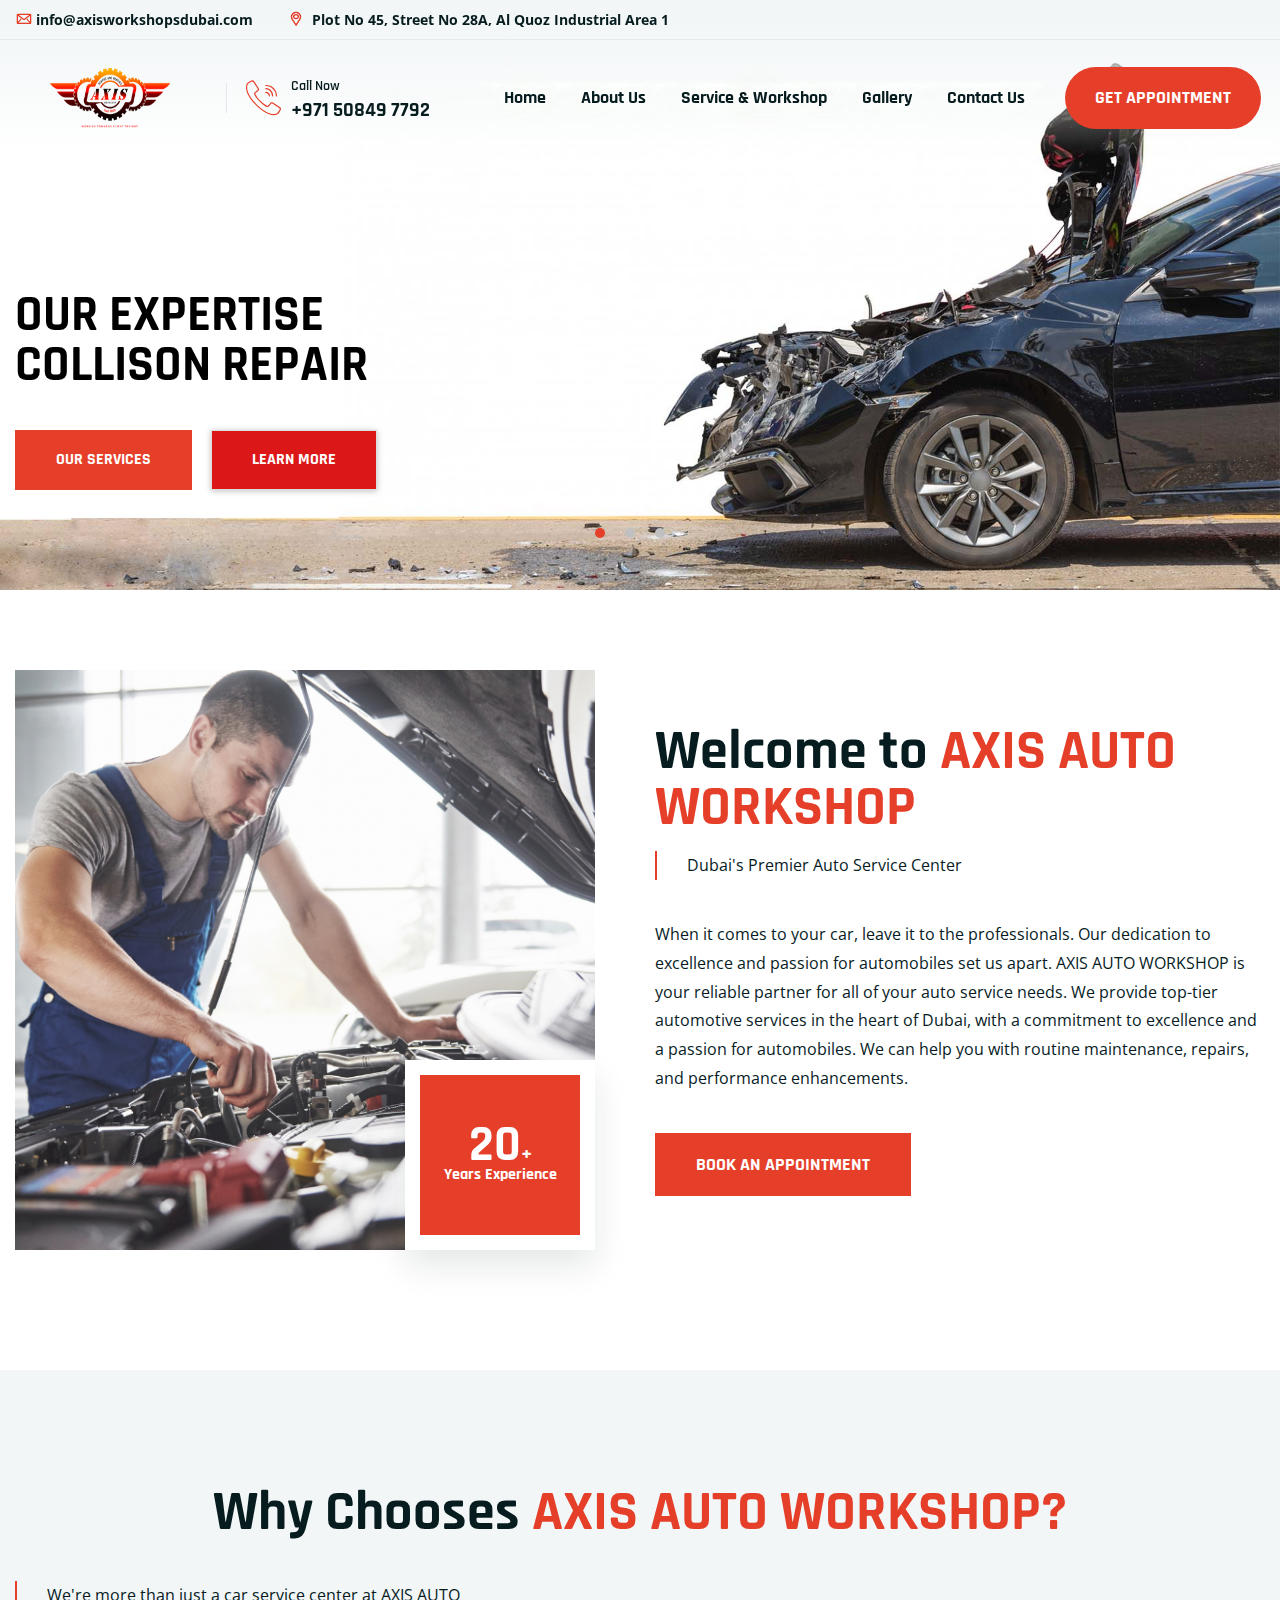
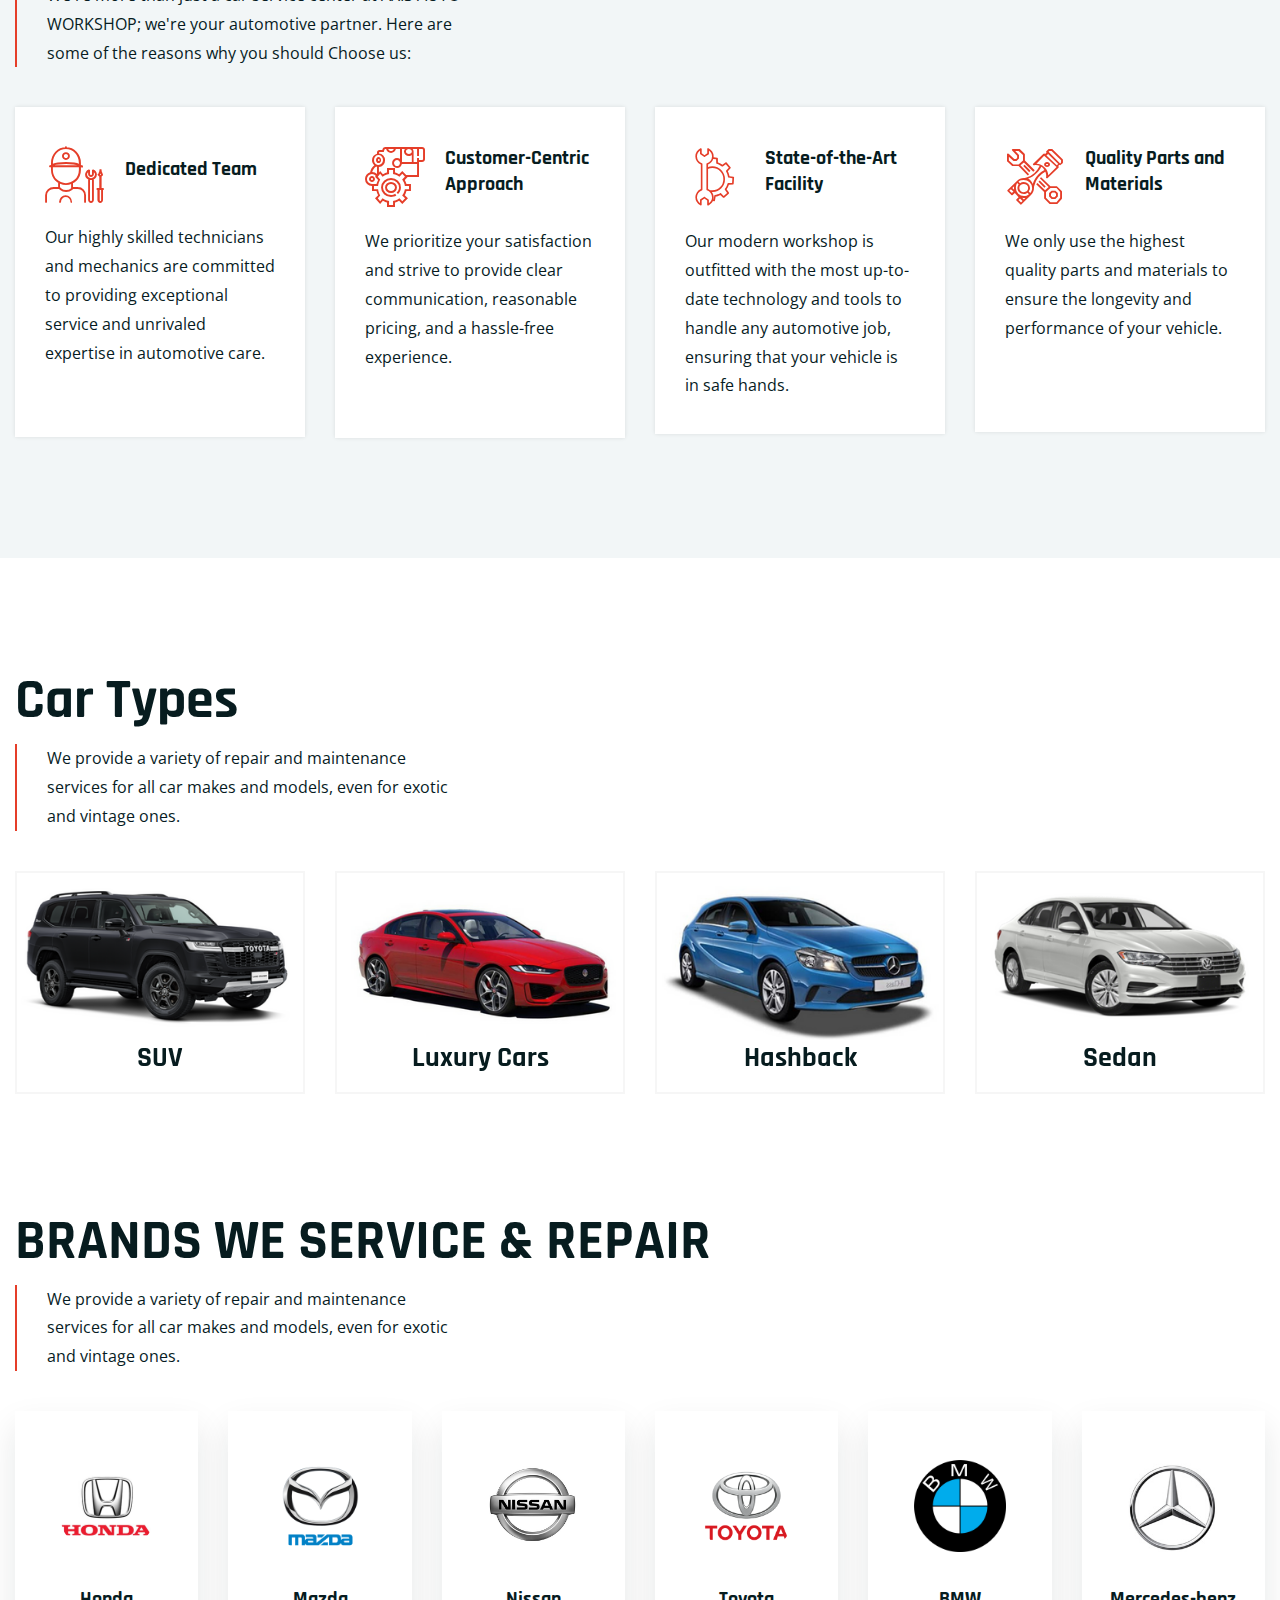
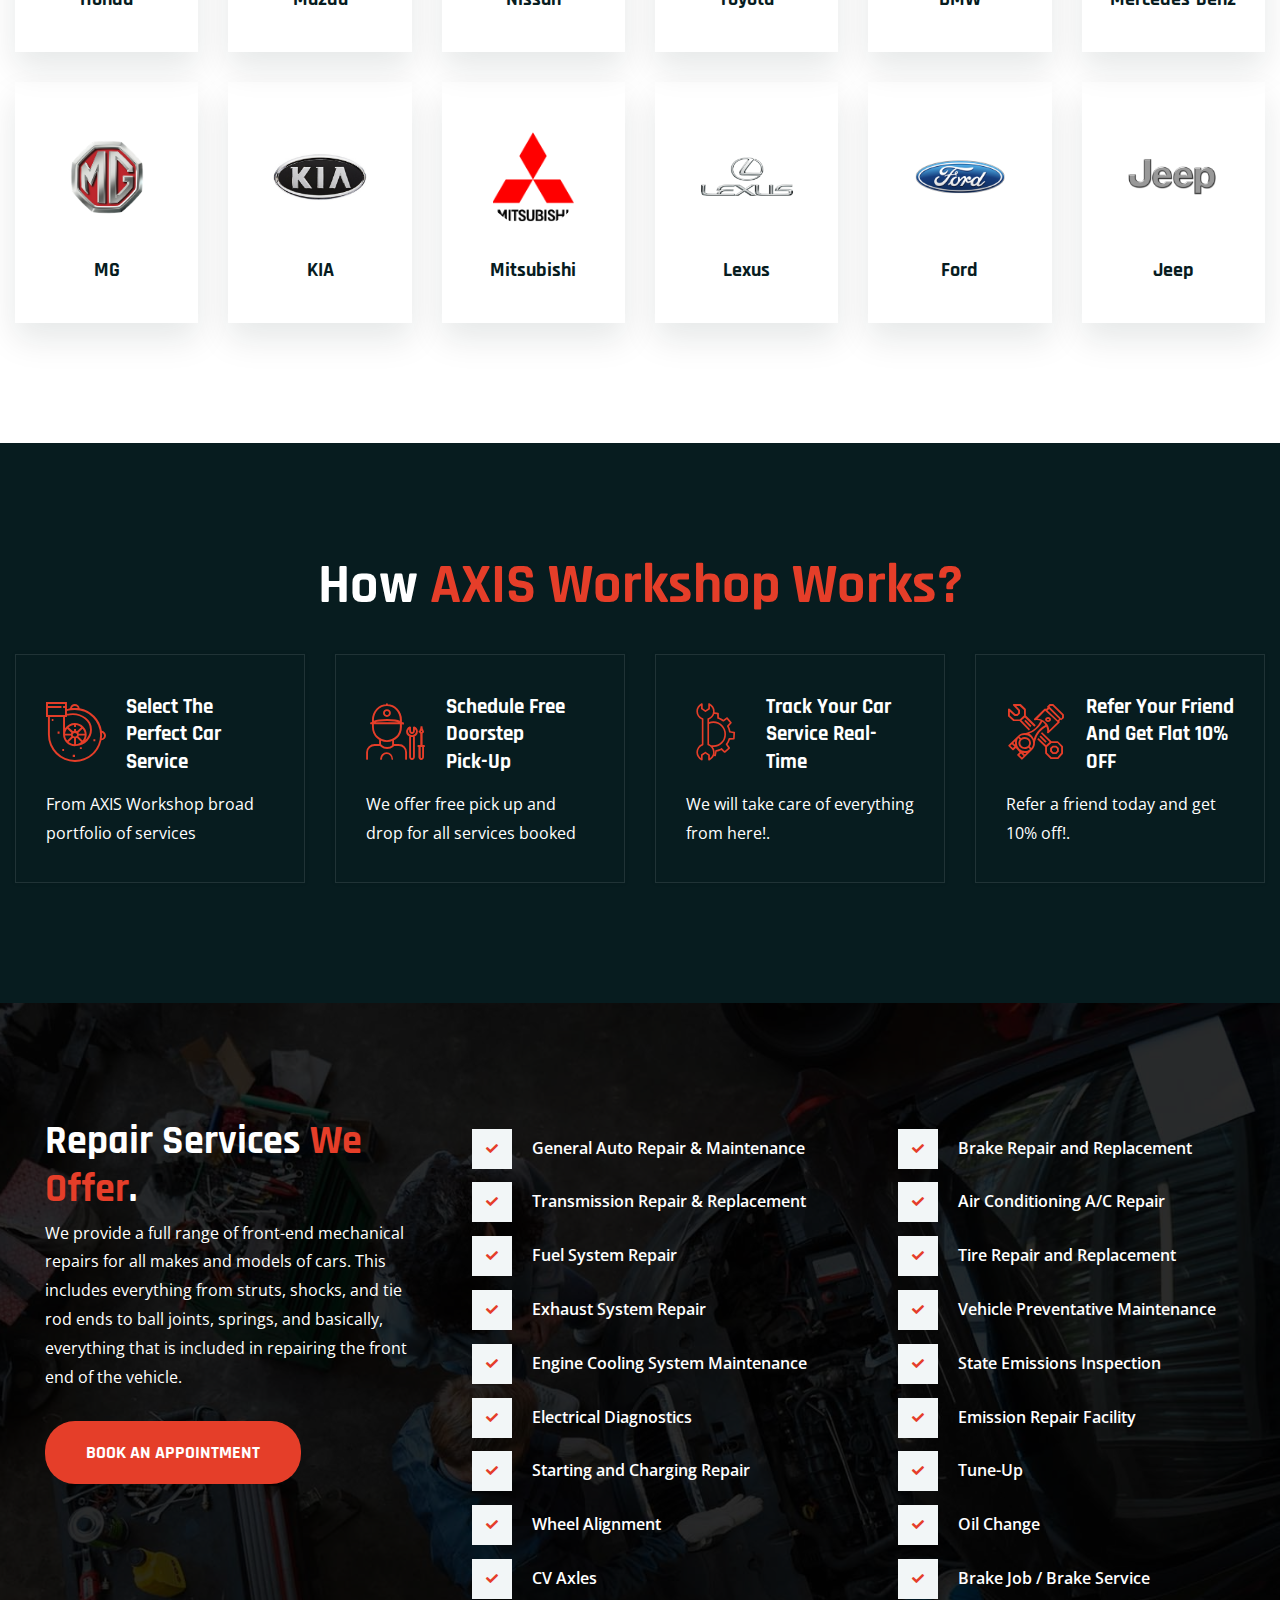
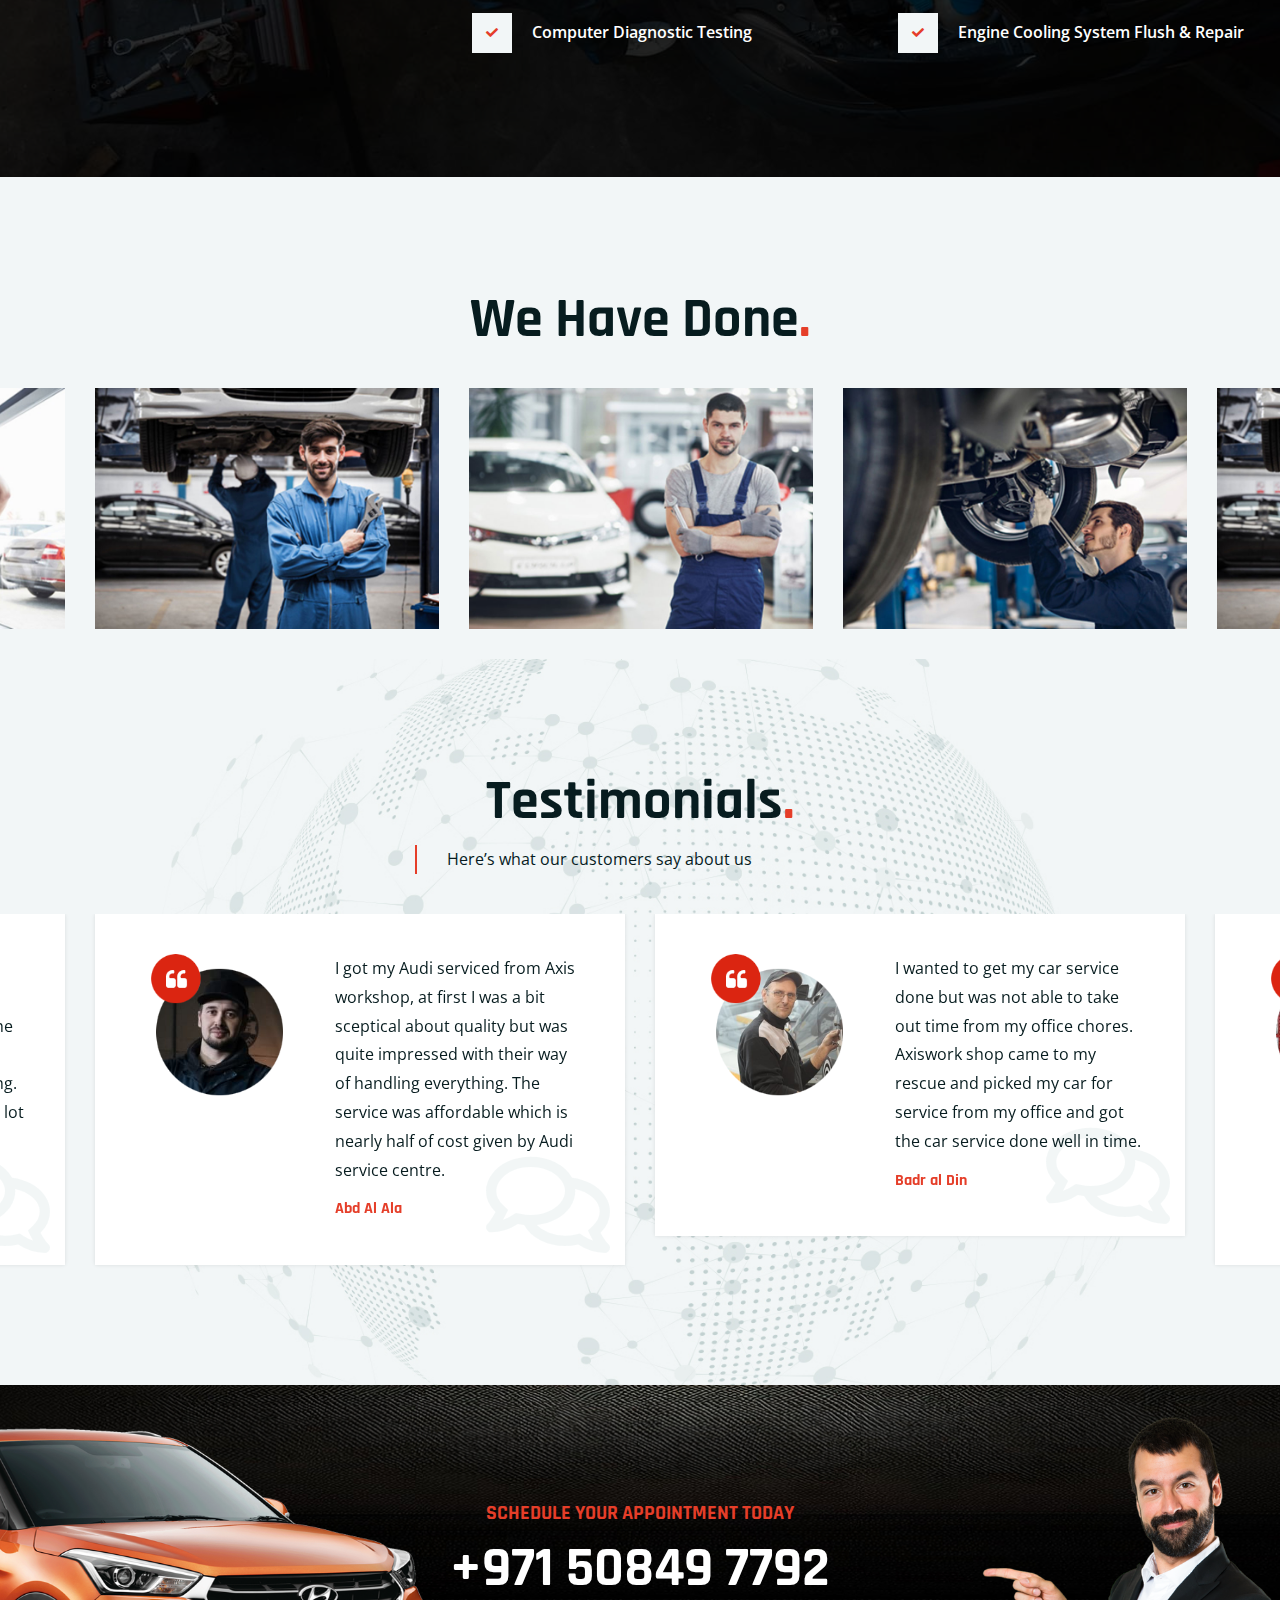
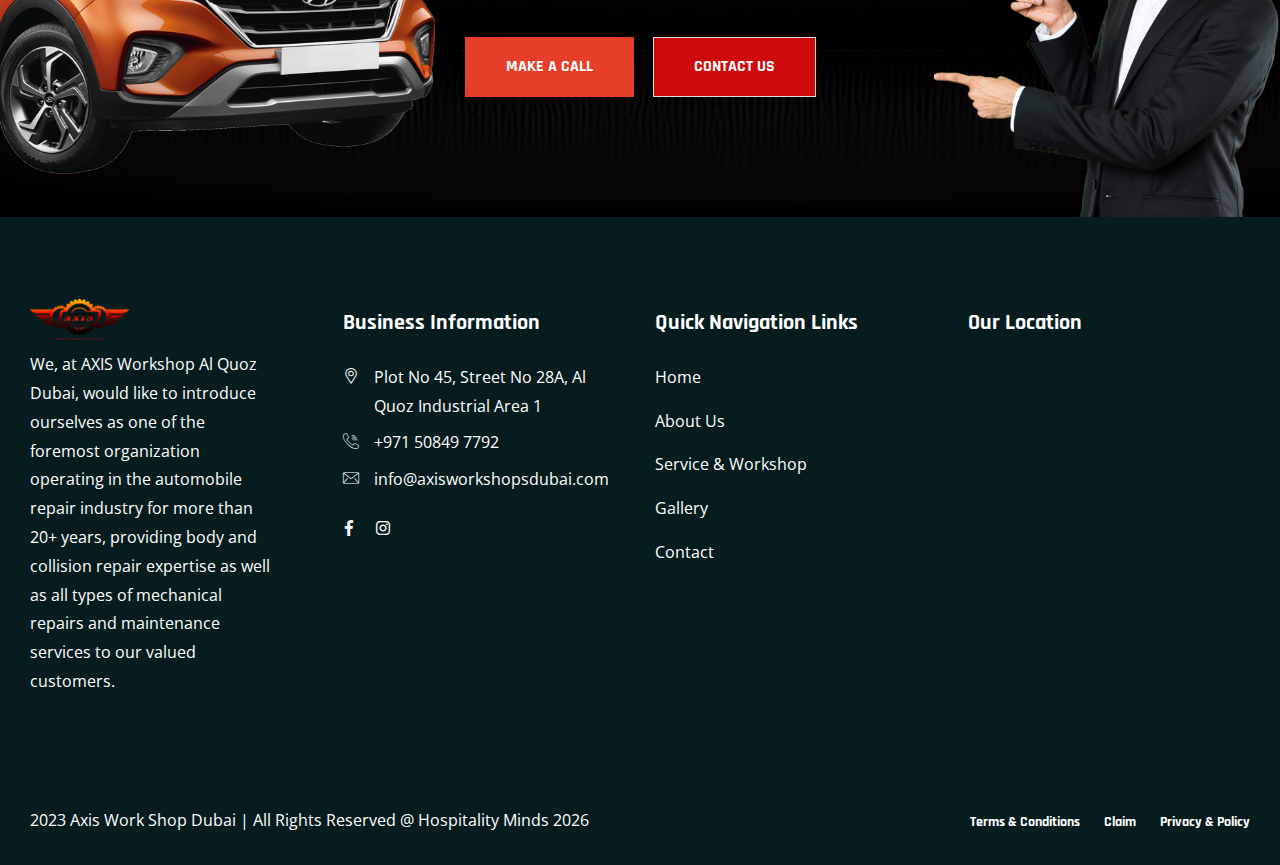
==== commit f913b34b: "Update index.html" ====
--- a/index.html
+++ b/index.html
@@ -51,48 +51,7 @@
                                 </ul>
                             </div>
                         </div>
-                        <!-- <div class="col-md-3">
-                            <div class="top-bar-right text-end">
-                                <div class="ltn__top-bar-menu">
-                                    <ul>
-                                        <li>
-                                           
-                                          <div class="ltn__drop-menu ltn__currency-menu ltn__language-menu">
-                                                <ul>
-                                                    <li><a href="#" class="dropdown-toggle"><span
-                                                                class="active-currency">English</span></a>
-                                                        <ul>
-                                                            <li><a href="#">Arabic</a></li>
-                                                            <li><a href="#">Bengali</a></li>
-                                                            <li><a href="#">Chinese</a></li>
-                                                            <li><a href="#">English</a></li>
-                                                            <li><a href="#">French</a></li>
-                                                            <li><a href="#">Hindi</a></li>
-                                                        </ul>
-                                                    </li>
-                                                </ul>
-                                            </div>
-                                        </li>
-                                        <li>
-                                            ltn__social-media 
-                                            <div class="ltn__social-media">
-                                                <ul>
-                                                    <li><a href="#" title="Facebook"><i
-                                                                class="fab fa-facebook-f"></i></a></li>
-                                                    <li><a href="#" title="Twitter"><i class="fab fa-twitter"></i></a>
-                                                    </li>
-
-                                                    <li><a href="#" title="Instagram"><i
-                                                                class="fab fa-instagram"></i></a></li>
-                                                    <li><a href="#" title="Dribbble"><i class="fab fa-dribbble"></i></a>
-                                                    </li>
-                                                </ul>
-                                            </div>
-                                        </li>
-                                    </ul>
-                                </div>
-                            </div>
-                        </div> -->
+                        
                     </div>
                 </div>
             </div>
@@ -103,7 +62,7 @@
                 <div class="container">
                     <div class="row">
                         <div class="col">
-                            <div class="site-logo-wrap">
+                            <div class="site-logo-wrap" style="    display: flex; align-items: center;justify-content: center; gap: 36px;">
                                 <div class="site-logo">
                                     <a href="index.html"><img src="images/logoaxis.png"
                                             style="height: 60px; width: 120px;" alt="Logo"></a>
@@ -116,6 +75,20 @@
                                         <h6>Call Now</h6>
                                         <h4><a href="tel:+97150849 7792">+971 50849 7792</a></h4>
                                     </div>
+                                </div>
+                                <div class="mobile-menu-toggle d-xl-none">
+                                    <a href="#ltn__utilize-mobile-menu" class="ltn__utilize-toggle">
+                                        <svg viewBox="0 0 800 600">
+                                            <path
+                                                d="M300,220 C300,220 520,220 540,220 C740,220 640,540 520,420 C440,340 300,200 300,200"
+                                                id="top"></path>
+                                            <path d="M300,320 L540,320" id="middle"></path>
+                                            <path
+                                                d="M300,210 C300,210 520,210 540,210 C740,210 640,530 520,410 C440,330 300,190 300,190"
+                                                id="bottom"
+                                                transform="translate(480, 320) scale(1, -1) translate(-480, -318) "></path>
+                                        </svg>
+                                    </a>
                                 </div>
                                
                             </div>
@@ -146,47 +119,8 @@
                             </div>
                         </div>
                         <div class="ltn__header-options ltn__header-options-2">
-                            <!-- header-search-1 -->
-                            <div class="header-search-wrap">
-                                <!-- <div class="header-search-1">
-                                    <div class="search-icon">
-                                        <i class="icon-search for-search-show"></i>
-                                        <i class="icon-cancel  for-search-close"></i>
-                                    </div>
-                                </div> -->
-                                <!-- <div class="header-search-1-form">
-                                    <form id="#" method="get" action="#">
-                                        <input type="text" name="search" value placeholder="Search here..." />
-                                        <button type="submit">
-                                            <span><i class="icon-search"></i></span>
-                                        </button>
-                                    </form>
-                                </div> -->
-                            </div>
-                            <!-- user-menu -->
-                            <!-- <div class="ltn__drop-menu user-menu">
-                                <ul>
-                                    <li>
-                                        <a href="#"><i class="icon-user"></i></a>
-                                        <ul>
-                                            <li><a href="login.html">Sign in</a></li>
-                                            <li><a href="register.html">Register</a></li>
-                                            <li><a href="account.html">My Account</a></li>
-                                            <li><a href="wishlist.html">Wishlist</a></li>
-                                        </ul>
-                                    </li>
-                                </ul>
-                            </div> -->
-                            <!-- mini-cart -->
-                            <!-- <div class="mini-cart-icon">
-                                <a href="#ltn__utilize-cart-menu" class="ltn__utilize-toggle">
-                                    <i class="icon-shopping-cart"></i>
-                                    <sup>2</sup>
-                                </a>
-                            </div> -->
-                            <!-- mini-cart -->
                             <!-- Mobile Menu Button -->
-                            <div class="mobile-menu-toggle d-xl-none">
+                            <!-- <div class="mobile-menu-toggle d-xl-none">
                                 <a href="#ltn__utilize-mobile-menu" class="ltn__utilize-toggle">
                                     <svg viewBox="0 0 800 600">
                                         <path
@@ -199,11 +133,15 @@
                                             transform="translate(480, 320) scale(1, -1) translate(-480, -318) "></path>
                                     </svg>
                                 </a>
-                            </div>
+                            </div> -->
                         </div>
                     </div>
                 </div>
             </div>
+                            
+                            
+                            
+                            
             <!-- ltn__header-middle-area end -->
         </header>
         <!-- HEADER AREA END -->
@@ -3512,4 +3450,4 @@
 
 </body>
 
-</html>+</html>
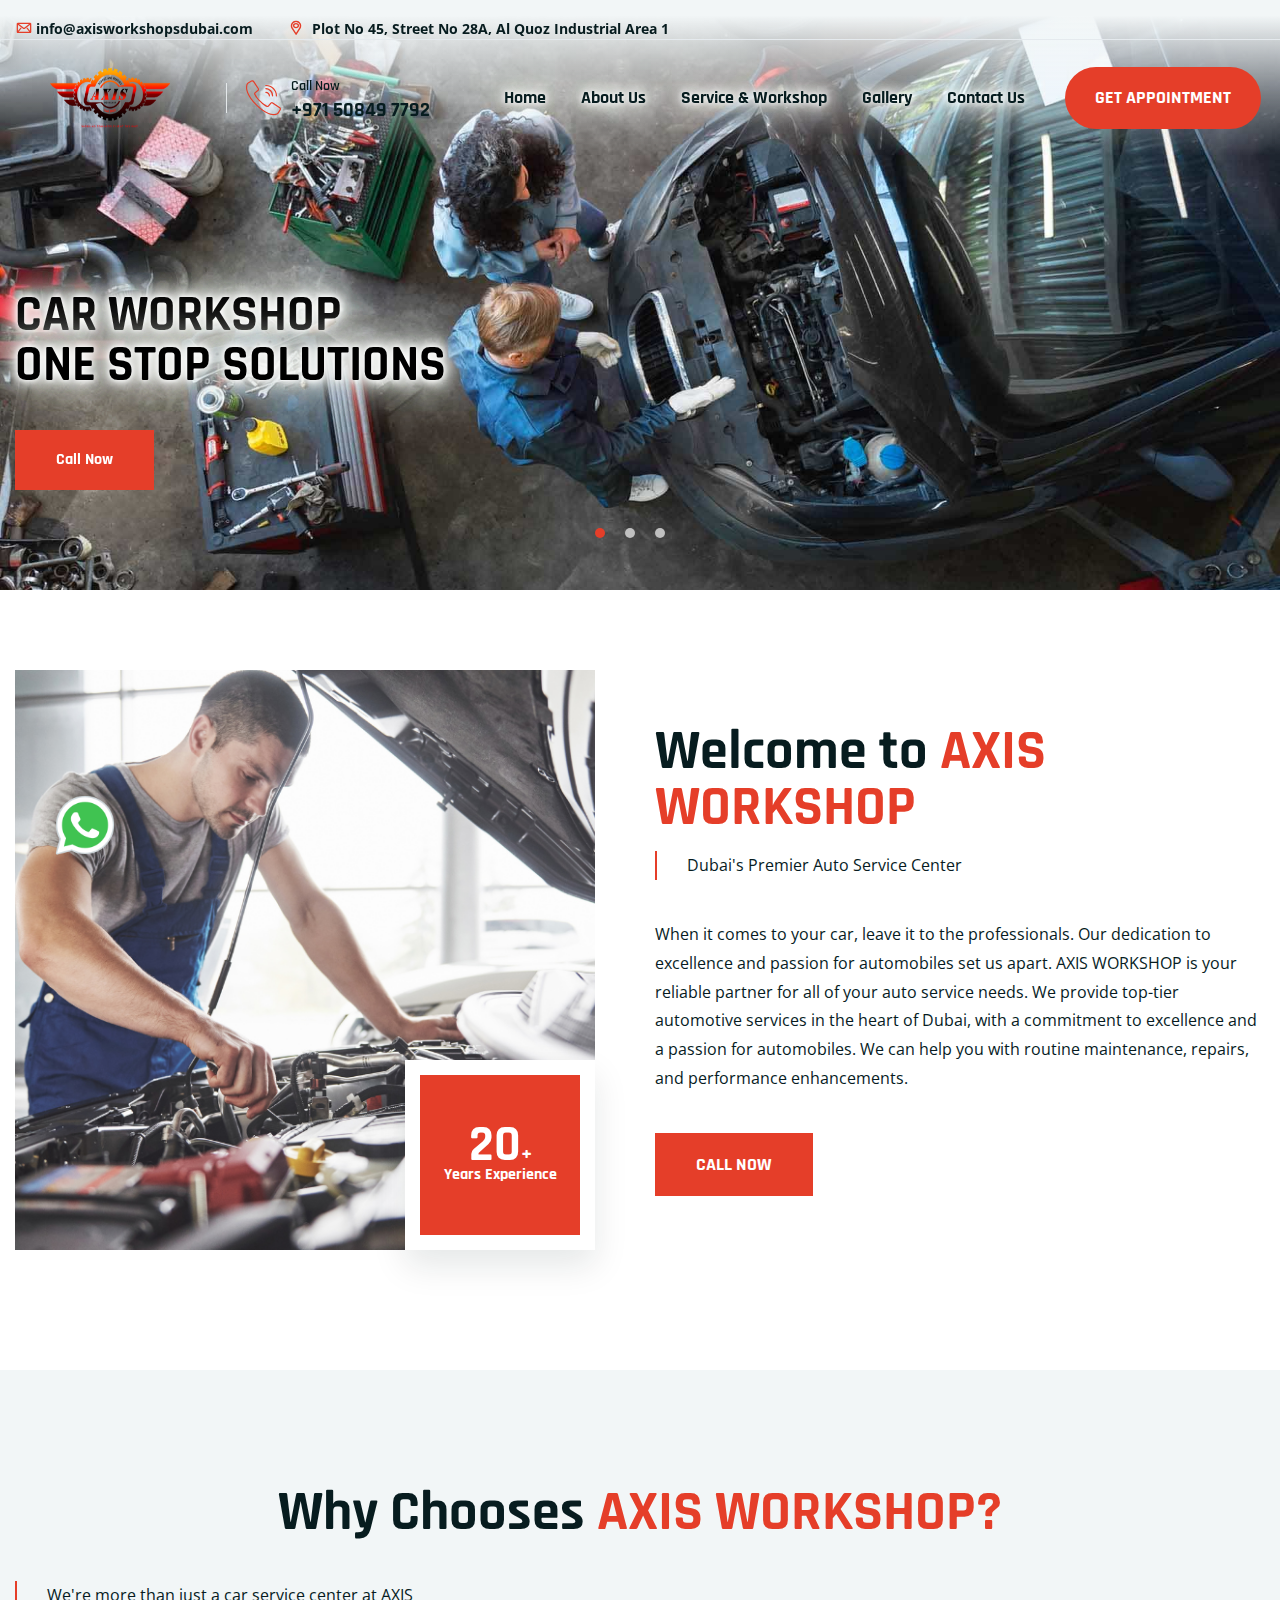
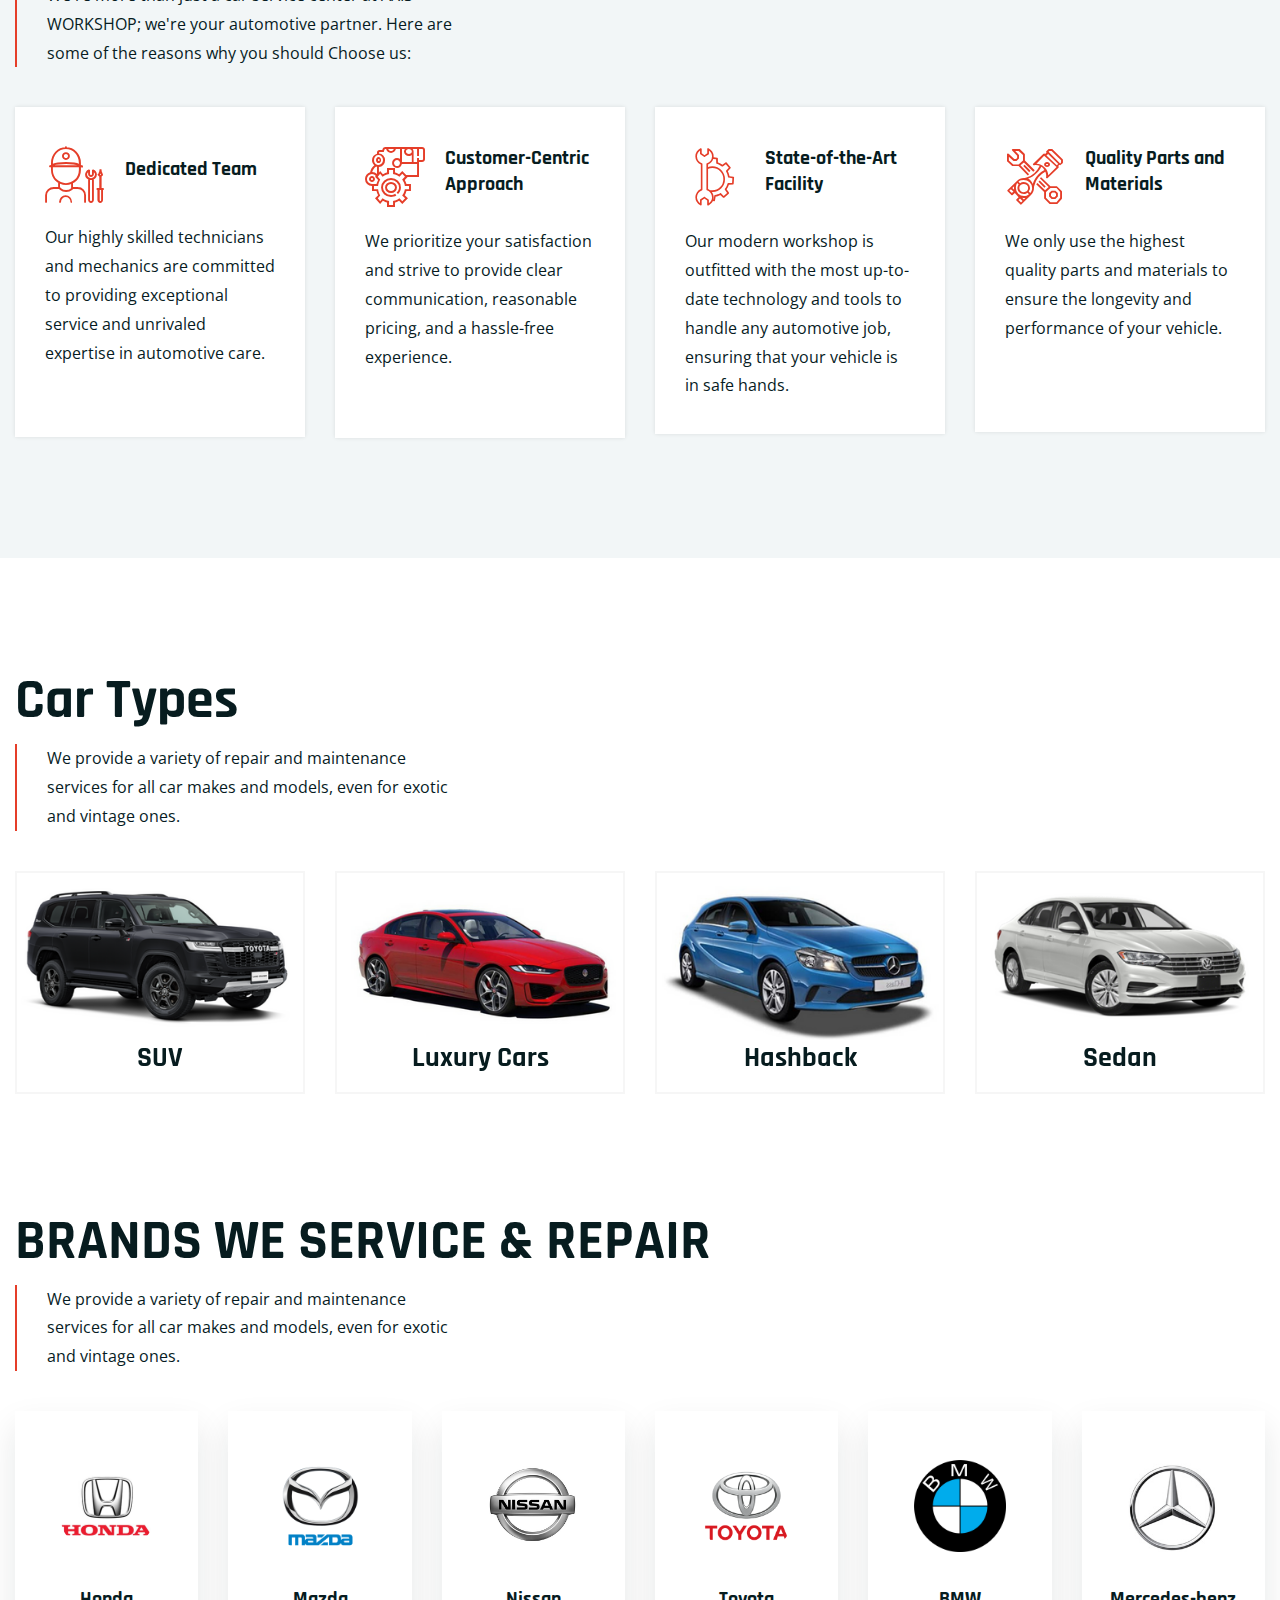
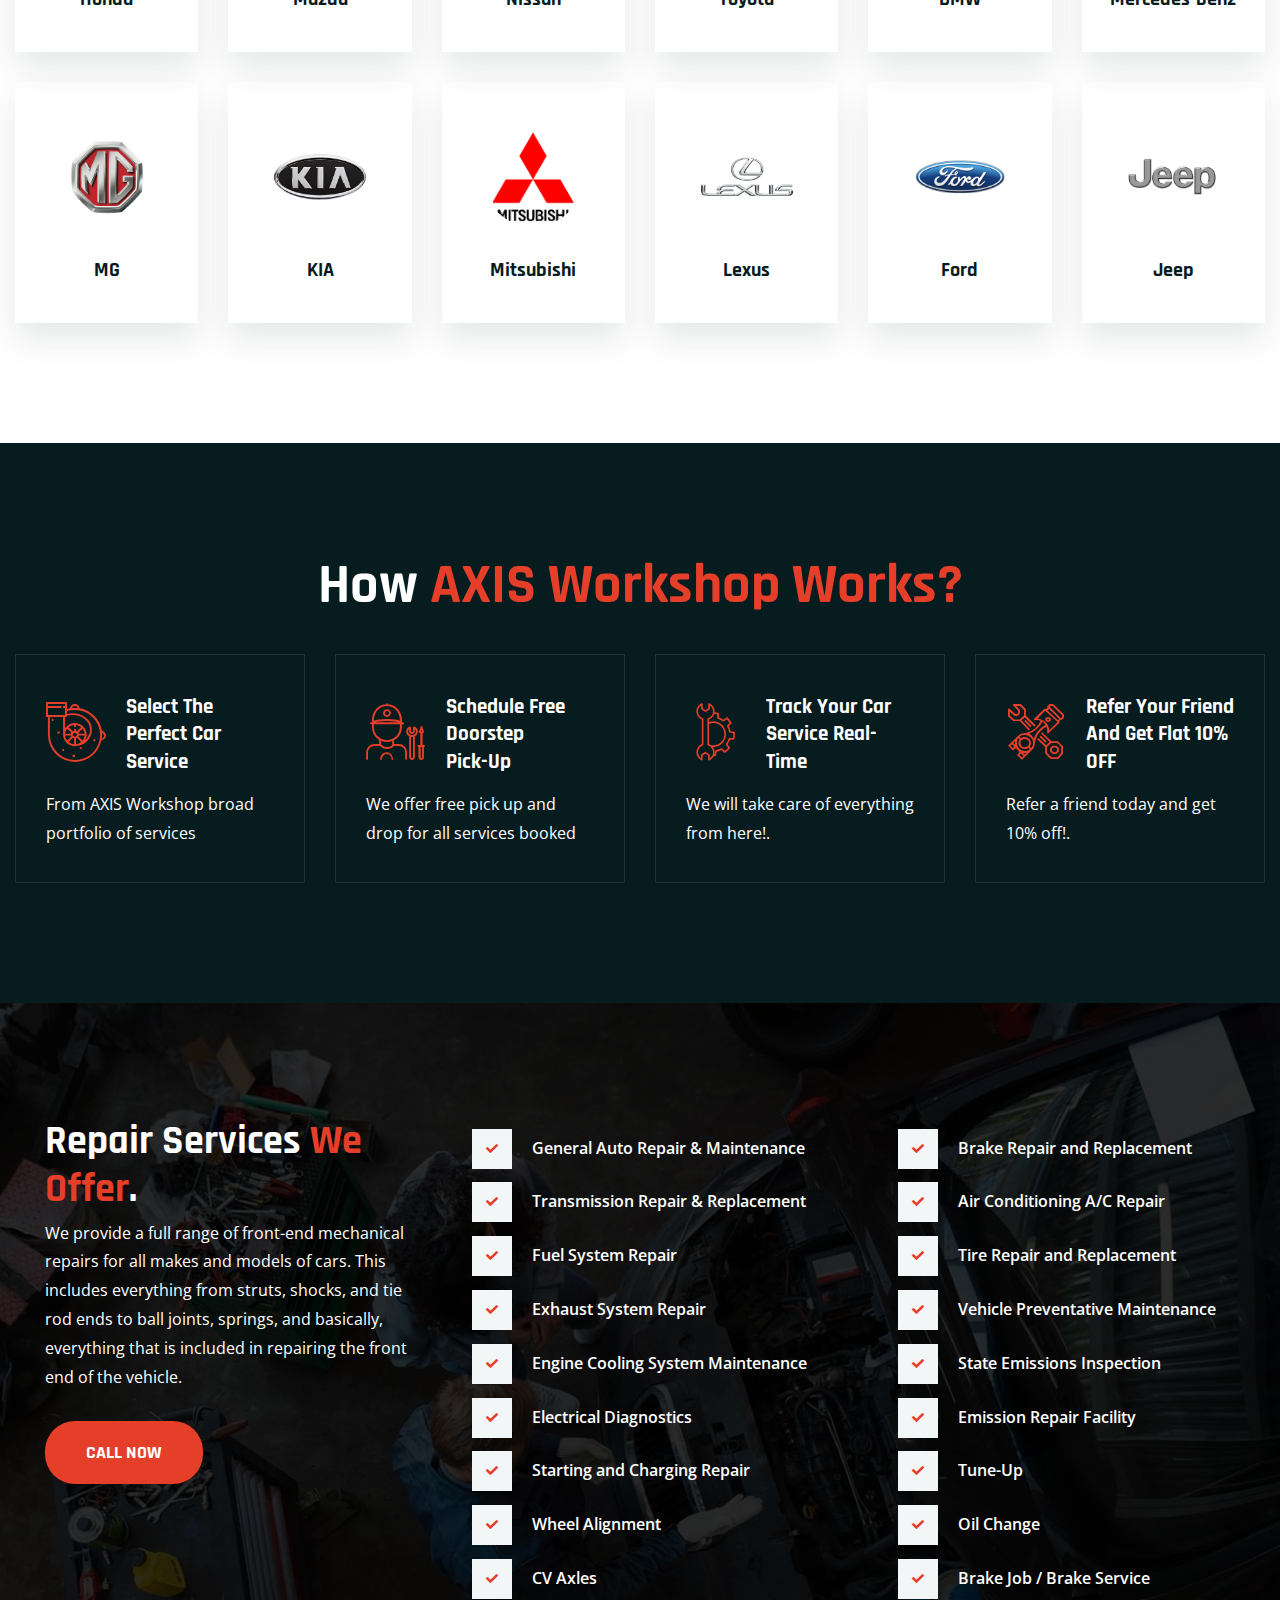
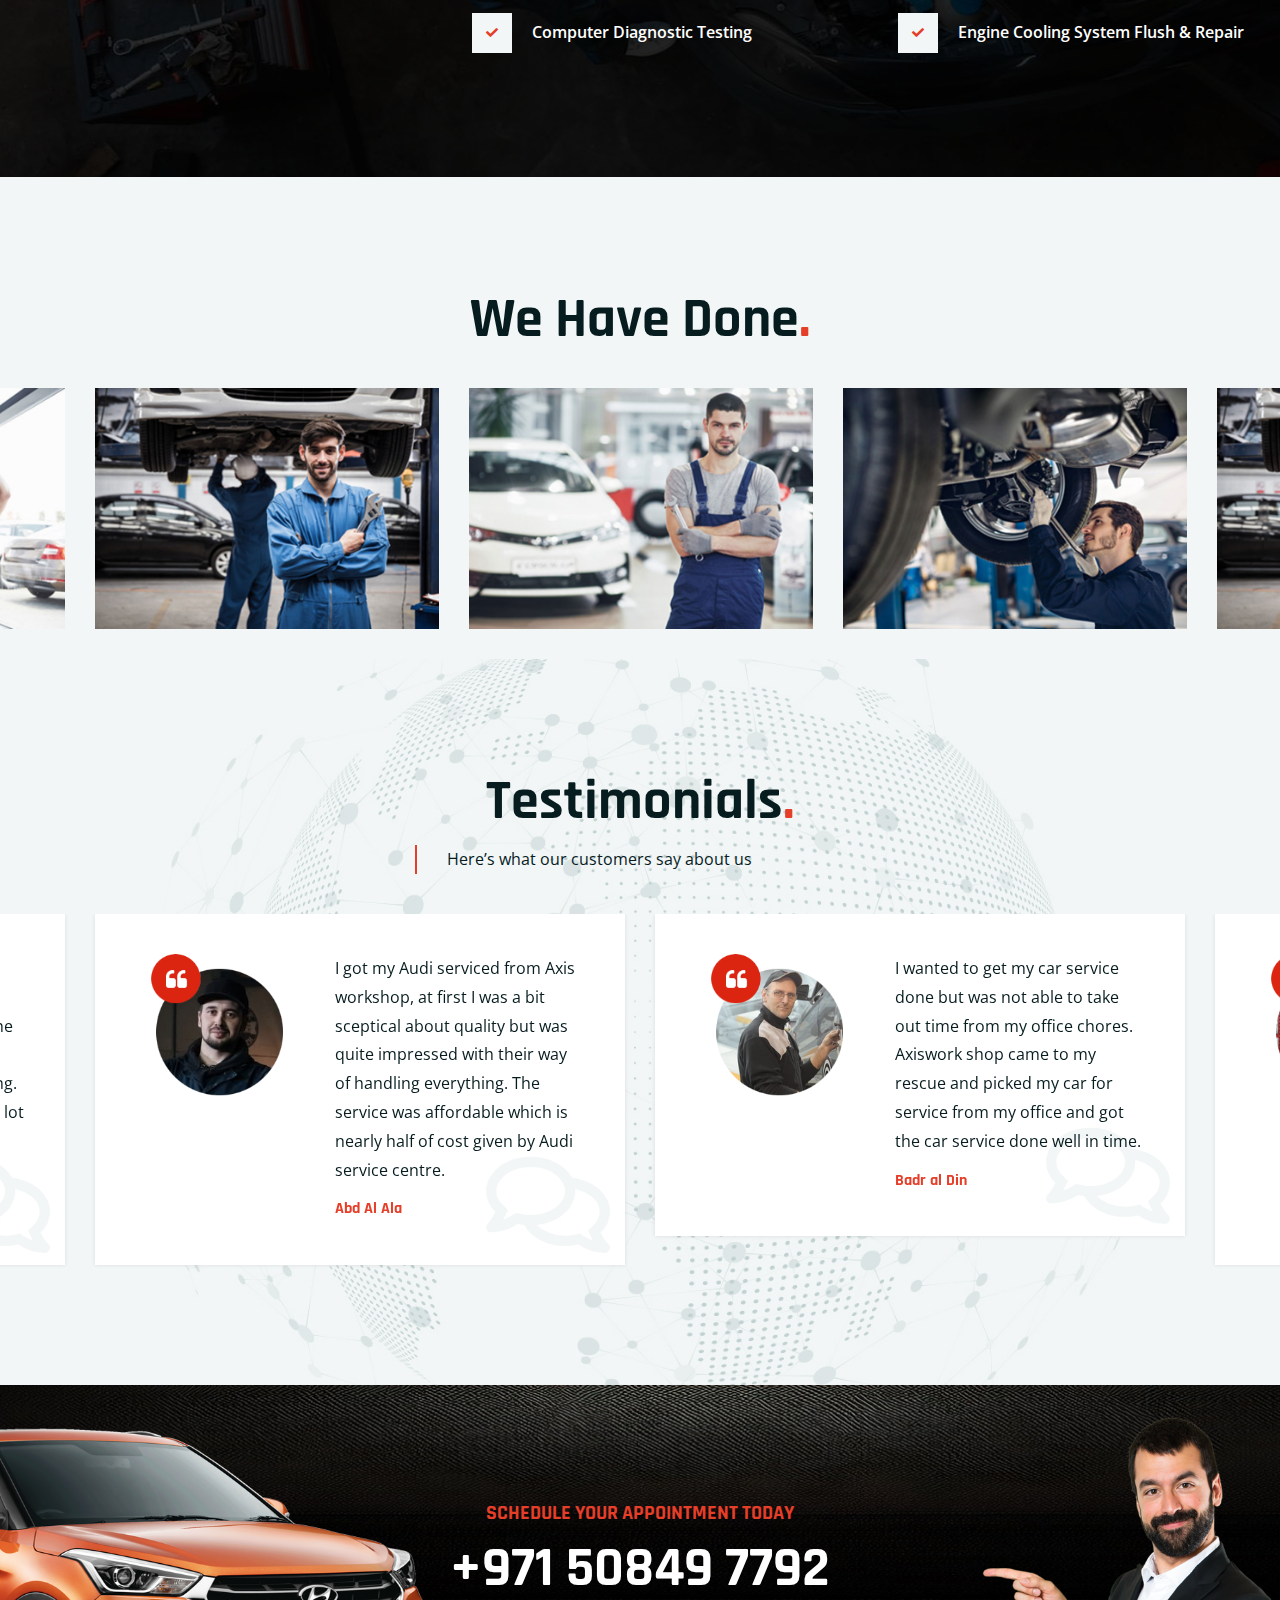
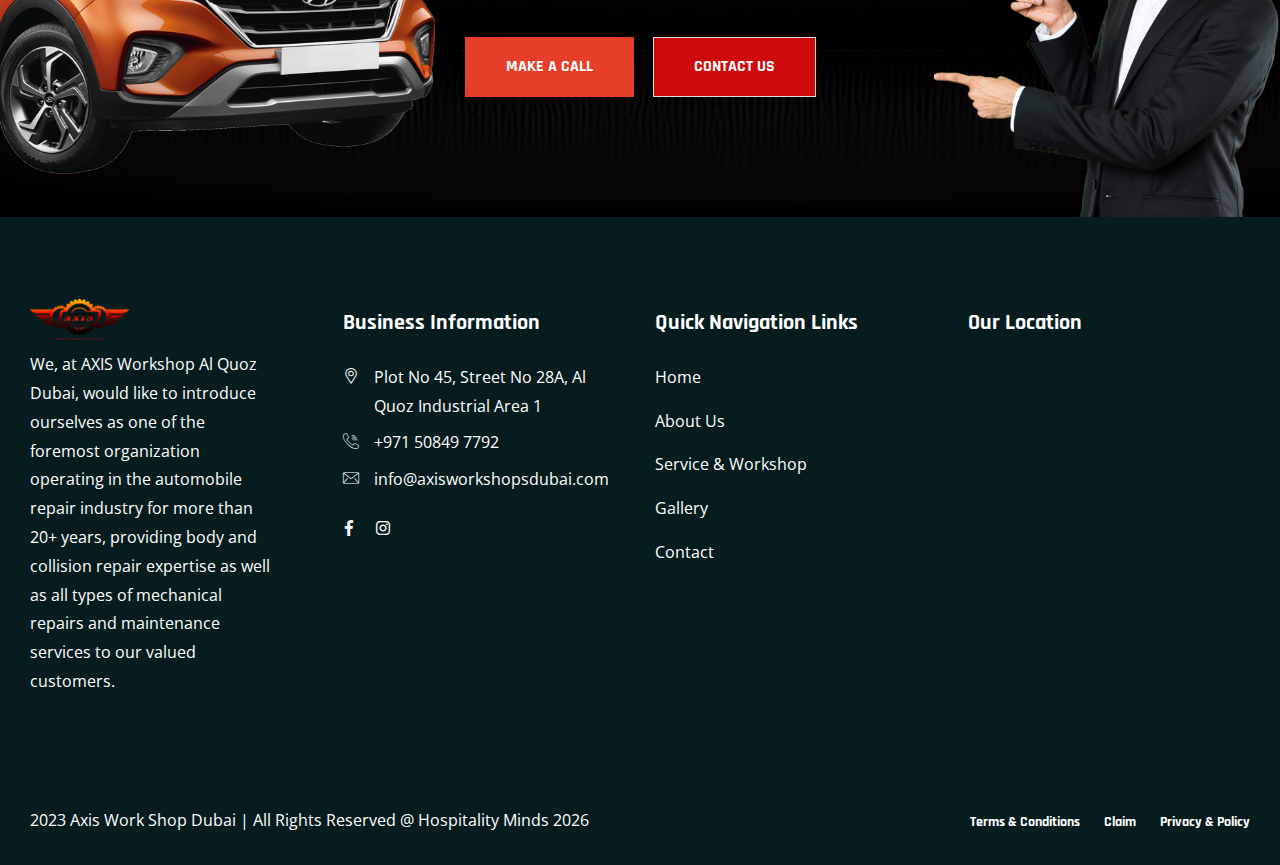
==== commit 717adef1: "fist commit" ====
--- a/index.html
+++ b/index.html
@@ -20,6 +20,8 @@
     <!-- Responsive css -->
     <link rel="stylesheet" href="css/responsive.css">
     <link rel="stylesheet" href="css/main.css">
+    
+        
 </head>
 
 <body>
@@ -28,6 +30,10 @@
     <![endif]-->
 
     <!-- Add your site or application content here -->
+    <a href="https://wa.me/+971508497792" class="whatsapp-icon"
+    style="display: inline-flex; align-items: center; text-decoration: none;">
+    <img src="images/whatsapp.png" alt="WhatsApp Icon" style="vertical-align: middle;">
+    </a>
 
     <!-- Body main wrapper start -->
     <div class="body-wrapper">
@@ -40,7 +46,7 @@
                     <div class="row">
                         <div class="col-md-12">
                             <div class="ltn__top-bar-menu">
-                                <ul>
+                                <ul style="margin-top: 17px;">
                                     <li><a
                                             href="mailto:info@axisworkshopsdubai.comm?Subject=Flower%20greetings%20to%20you"><i
                                                 class="icon-mail"></i>info@axisworkshopsdubai.com</a></li>
@@ -64,7 +70,7 @@
                         <div class="col">
                             <div class="site-logo-wrap" style="    display: flex; align-items: center;justify-content: center; gap: 36px;">
                                 <div class="site-logo">
-                                    <a href="index.html"><img src="images/logoaxis.png"
+                                    <a href="index.html"><img src="images/logoaxis.png" class="logoimg"
                                             style="height: 60px; width: 120px;" alt="Logo"></a>
                                 </div>
                                 <div class="get-support clearfix">
@@ -119,21 +125,7 @@
                             </div>
                         </div>
                         <div class="ltn__header-options ltn__header-options-2">
-                            <!-- Mobile Menu Button -->
-                            <!-- <div class="mobile-menu-toggle d-xl-none">
-                                <a href="#ltn__utilize-mobile-menu" class="ltn__utilize-toggle">
-                                    <svg viewBox="0 0 800 600">
-                                        <path
-                                            d="M300,220 C300,220 520,220 540,220 C740,220 640,540 520,420 C440,340 300,200 300,200"
-                                            id="top"></path>
-                                        <path d="M300,320 L540,320" id="middle"></path>
-                                        <path
-                                            d="M300,210 C300,210 520,210 540,210 C740,210 640,530 520,410 C440,330 300,190 300,190"
-                                            id="bottom"
-                                            transform="translate(480, 320) scale(1, -1) translate(-480, -318) "></path>
-                                    </svg>
-                                </a>
-                            </div> -->
+                            
                         </div>
                     </div>
                 </div>
@@ -186,48 +178,6 @@
         <div class="ltn__slider-area ltn__slider-3 ltn__slider-6 section-bg-1">
             <div class="ltn__slide-one-active slick-slide-arrow-1 slick-slide-dots-1 arrow-white">
                 <!-- ltn__slide-item  -->
-                <div class="ltn__slide-one-active slick-slide-arrow-1 slick-slide-dots-1 arrow-white">
-                    <!-- ltn__slide-item  -->
-                    <div class="ltn__slide-item ltn__slide-item-2 ltn__slide-item-3 ltn__slide-item-5 text-color-white bg-image bg-overlay-theme-black-80 bg-color1"
-                        data-bs-bg="images/banner/img-1.jpg">
-                        <div class="container">
-                            <div class="row">
-                                <div class="col-lg-12 align-self-center" style="margin-top: 90px;">
-                                    <div class="slide-item-info">
-                                        <div class="slide-item-info-inner ltn__slide-animation">
-                                            <div class="slide-item-info">
-                                                <div class="slide-item-info-inner ltn__slide-animation">
-                                                    <!-- <h6 class="slide-sub-title ltn__secondary-color animated">// TALENTED ENGINEER & MECHANICS</h6> -->
-                                                    <h1 class="slide-title animated ">OUR EXPERTISE<br>COLLISON REPAIR </h1>
-                                                    <!-- <div class="slide-brief animated">
-                                                        <h6 class="slide-sub-title ltn__secondary-color animated">
-                                                            Dubai's
-                                                            Premier Auto
-                                                            Service
-                                                            Center
-                                                        </h6>
-                                                    </div> -->
-                                                    <div class="btn-wrapper animated">
-                                                        <a href="service.html" class="theme-btn-1 btn btn-effect-1">OUR
-                                                            SERVICES</a>
-                                                        <a href="about.html"
-                                                            class="btn btn-transparent btn-effect-2 white-color">LEARN
-                                                            MORE</a>
-                                                    </div>
-                                                </div>
-                                            </div>
-                                        </div>
-                                    </div>
-                                    <!-- <div class="slide-item-img">
-                                        <img src="img/slider/41-1.png" alt="#">
-                                        <span class="call-to-circle-1"></span>
-                                        
-                                    </div> -->
-                                </div>
-                            </div>
-                        </div>
-                    </div>
-                </div>
                 <div class="ltn__slide-one-active slick-slide-arrow-1 slick-slide-dots-1 arrow-white">
                     <!-- ltn__slide-item  -->
                     <div class="ltn__slide-item ltn__slide-item-2 ltn__slide-item-3 ltn__slide-item-5 text-color-white bg-image bg-overlay-theme-black-80 bg-back"
@@ -250,11 +200,9 @@
                                                         </h6>
                                                     </div> -->
                                                     <div class="btn-wrapper animated">
-                                                        <a href="service.html" class="theme-btn-1 btn btn-effect-1">OUR
-                                                            SERVICES</a>
-                                                        <a href="about.html"
-                                                            class="btn btn-transparent btn-effect-2 white-color">LEARN
-                                                            MORE</a>
+                                                        <div class="btn-wrapper animated">
+                                                            <a href="contact.html" class="theme-btn-1 btn btn-effect-1">Call Now</a>
+                                                        </div>
                                                     </div>
                                                 </div>
                                             </div>
@@ -270,6 +218,7 @@
                         </div>
                     </div>
                 </div>
+                
                 <div class="ltn__slide-one-active slick-slide-arrow-1 slick-slide-dots-1 arrow-white">
                     <div class="ltn__slide-item ltn__slide-item-2 ltn__slide-item-3 ltn__slide-item-5 text-color-white bg-image bg-overlay-theme-black-80"
                         data-bs-bg="images/banner/img-3.jpg">
@@ -291,11 +240,9 @@
                                                         </h6>
                                                     </div> -->
                                                     <div class="btn-wrapper animated">
-                                                        <a href="service.html" class="theme-btn-1 btn btn-effect-1">OUR
-                                                            SERVICES</a>
-                                                        <a href="about.html"
-                                                            class="btn btn-transparent btn-effect-2 white-color">LEARN
-                                                            MORE</a>
+                                                        <div class="btn-wrapper animated">
+                                                            <a href="contact.html" class="theme-btn-1 btn btn-effect-1">Call Now</a>
+                                                        </div>
                                                     </div>
                                                 </div>
                                             </div>
@@ -306,6 +253,33 @@
                                                 <span class="call-to-circle-1"></span>
                                                 
                                             </div> -->
+                                </div>
+                            </div>
+                        </div>
+                    </div>
+                </div>
+                <div class="ltn__slide-one-active slick-slide-arrow-1 slick-slide-dots-1 arrow-white">
+                    <!-- ltn__slide-item  -->
+                    <div class="ltn__slide-item ltn__slide-item-2 ltn__slide-item-3 ltn__slide-item-5 text-color-white bg-image bg-overlay-theme-black-80 bg-color1"
+                        data-bs-bg="images/banner/img-1.jpg">
+                        <div class="container">
+                            <div class="row">
+                                <div class="col-lg-12 align-self-center" style="margin-top: 90px;">
+                                    <div class="slide-item-info">
+                                        <div class="slide-item-info-inner ltn__slide-animation">
+                                            <div class="slide-item-info">
+                                                <div class="slide-item-info-inner ltn__slide-animation">
+                                                    <h1 class="slide-title animated ">OUR EXPERTISE<br>COLLISON REPAIR </h1>
+                                                    
+                                                    <div class="btn-wrapper animated">
+                                                        <a href="contact.html" class="theme-btn-1 btn btn-effect-1">Call Now</a>
+                                                    </div>
+                                                        
+                                                </div>
+                                            </div>
+                                        </div>
+                                    </div>
+                                    
                                 </div>
                             </div>
                         </div>
@@ -337,14 +311,14 @@
                         <div class="about-us-info-wrap">
                             <div class="section-title-area ltn__section-title-2">
 
-                                <h1 class="section-title">Welcome to <span>AXIS AUTO WORKSHOP</span></h1>
+                                <h1 class="section-title">Welcome to <span>AXIS WORKSHOP</span></h1>
                                 <p>Dubai's Premier Auto Service Center</p>
                             </div>
 
                             <p>When it comes to your car, leave it to
                                 the professionals. Our dedication to
                                 excellence and passion for automobiles
-                                set us apart. AXIS AUTO WORKSHOP is your
+                                set us apart. AXIS WORKSHOP is your
                                 reliable partner for all of your auto
                                 service needs. We provide top-tier
                                 automotive services in the heart of
@@ -354,10 +328,8 @@
                                 repairs, and performance enhancements.</p>
                             <div class="btn-wrapper">
                                 <a href="appointment.html" class="btn theme-btn-1 btn-effect-1 text-uppercase"
-                                    style="font-size: 18px;">BOOK AN
-                                    APPOINTMENT</a>
-                                    <!-- <li class="special-link"><a href="appointment.html" class="special-link" style="border-radius: 38px; font-size: 18px;">BOOK AN
-                                        APPOINTMEN</a></li> -->
+                                    style="font-size: 18px;">CALL NOW</a>
+                                    
                             </div>
                         </div>
                     </div>
@@ -372,7 +344,7 @@
                     <div class="col-lg-12 ">
                         <div class="section-title-area ltn__section-title-2 text-center">
 
-                            <h1 class="section-title">Why Chooses <span> AXIS AUTO WORKSHOP?</span>
+                            <h1 class="section-title">Why Chooses <span> AXIS WORKSHOP?</span>
                                
                             </h1>
 
@@ -380,7 +352,7 @@
                         <div class="section-title-area ltn__section-title-2">
 
 
-                            <p>We're more than just a car service center at AXIS AUTO WORKSHOP; we're your automotive
+                            <p>We're more than just a car service center at AXIS WORKSHOP; we're your automotive
                                 partner. Here are some of the reasons why you should Choose us:</p>
                         </div>
                     </div>
@@ -452,121 +424,7 @@
         </div>
         <!-- FEATURE AREA END -->
 
-        <!-- <div class="ltn__about-us-area pt-80 pb-85">
-                    <div class="container">
-                        <div class="row">
-                            <div class="col-lg-6 align-self-center">
-                                <div class="about-us-img-wrap about-img-left">
-                                    <ul
-                                        class="ltn__parallax-effect-wrap ltn__parallax-effect-active"
-                                        data-friction-x="0.1"
-                                        data-friction-y="0.1"
-                                        data-scalar-x="15"
-                                        data-scalar-y="25">
-                                        <li class="layer" data-depth="0.00"></li>
-                                        <li class="layer" data-depth="0.10">
-                                            <div
-                                                class="ltn__effect-img ltn__effect-img-top-left">
-                                                <img src="img/effect/1.png"
-                                                    alt="#">
-                                            </div>
-                                        </li>
-                                        <li class="layer" data-depth="0.30">
-                                            <div
-                                                class="ltn__effect-img ltn__effect-img-top-right">
-                                                <img src="img/effect/2.png"
-                                                    alt="#">
-                                            </div>
-                                        </li>
-                                        <li class="layer" data-depth="0.50">
-                                            <div
-                                                class="ltn__effect-img ltn__effect-img-center-left">
-                                                <img src="img/effect/3.png"
-                                                    alt="#">
-                                            </div>
-                                        </li>
-                                        <li class="layer" data-depth="0.20">
-                                            <div
-                                                class="ltn__effect-img ltn__effect-img-center-right">
-                                                <img src="img/effect/4.png"
-                                                    alt="#">
-                                            </div>
-                                        </li>
-                                        <li class="layer" data-depth="0.20">
-                                            <div
-                                                class="ltn__effect-img ltn__effect-img-bottom-left">
-                                                <img src="img/effect/5.png"
-                                                    alt="#">
-                                            </div>
-                                        </li>
-                                        <li class="layer" data-depth="0.20">
-                                            <div
-                                                class="ltn__effect-img ltn__effect-img-bottom-right">
-                                                <img src="img/effect/6.png"
-                                                    alt="#">
-                                            </div>
-                                        </li>
-                                        <li class="layer" data-depth="0.50">
-                                            <div
-                                                class="wave ltn__animation-wave-5s ltn__effect-img-top-center ">
-                                                <div class="about-us-img-info">
-                                                    <div
-                                                        class="about-us-img-info-inner">
-                                                        <h1><span
-                                                                class="counter">42</span><span>+</span></h1>
-                                                        <h6><span>Years</span>
-                                                            Of Experience</h6>
-                                                        <span
-                                                            class="dots-bottom"></span>
-                                                    </div>
-                                                </div>
-                                            </div>
-                                        </li>
-                                    </ul>
-                                </div>
-                            </div>
-                            <div class="col-lg-6 align-self-center">
-                                <div class="about-us-info-wrap">
-                                    <div
-                                        class="section-title-area ltn__section-title-2">
-                                        <h6
-                                            class="section-subtitle ltn__secondary-color">//
-                                            About Us</h6>
-                                        <h1 class="section-title">Get Amazing
-                                            Service From Us<span>.</span></h1>
-                                        <p>Lorem ipsum dolor sit amet,
-                                            consectetur adipiscing elit, sed do
-                                            eiusmod tempor incididunt ut labore</p>
-                                    </div>
-
-                                    <p>Lorem ipsum dolor sit amet, consectetur
-                                        adipisicing elit, sed do eiusmod tempor
-                                        incididunt ut labore et dolore magna
-                                        aliqua. Ut enim ad minim ven iam, quis
-                                        nostrud exercitation ullamco laboris
-                                        nisi </p>
-                                    <hr>
-                                    <div class="about-call-us">
-                                        <div class="call-us-icon">
-                                            <img src="img/icons/7.png"
-                                                alt="Icon Image">
-                                        </div>
-                                        <div class="call-us-info">
-                                            <p>Call us 24/7. We can answer for
-                                                <a href="contact.html"
-                                                    class="ltn__secondary-color text-decoration"><strong>all
-                                                        your questions</strong></a>.</p>
-                                            <h2><a href="tel:+123456789">507-452-1254</a>
-                                                <small> or </small> <a
-                                                    href="tel:+123456789">508-452-1253</a></h2>
-                                        </div>
-                                    </div>
-                                </div>
-                            </div>
-                        </div>
-                    </div>
-                </div> -->
-        <!-- Types of Car TAB AREA START (product-item-3) -->
+        
         <div class="ltn__product-tab-area ltn__product-gutter pt-115 pb-70 ">
             <div class="container">
                 <div class="row">
@@ -902,8 +760,7 @@
                             </div>
                             <div class="btn-wrapper">
                                 <a href="appointment.html" class="theme-btn-1 btn btn-effect-4"
-                                    style="font-size: 18px; border-radius: 30px;">BOOK AN
-                                    APPOINTMENT</a>
+                                    style="font-size: 18px; border-radius: 30px;">CALL NOW</a>
                             </div>
                         </div>
                     </div>
@@ -924,18 +781,7 @@
                                     <li class="text-color-white"><a href="service.html">Computer Diagnostic Testing</a></li>
                                 </ul>
                             </div>
-                            <!-- <div class="footer-menu">
-                                <ul>
-                                    <li><a href="service.html">Car
-                                            Wash & Cleaning</a></li>
-                                    <li><a href="service.html">Choose
-                                            your Repairs</a></li>
-                                    <li><a href="service.html">Free
-                                            Consultancy</a></li>
-                                    <li><a href="service.html">Emergency
-                                            Time</a></li>
-                                </ul>
-                            </div> -->
+                            
                         </div>
                     </div>
                     <div class="col-xl-4 col-md-6">
@@ -1001,1590 +847,7 @@
                 
                 
 
-    <!-- WHY CHOOSE US AREA START -->
-    <!-- <div class="ltn__why-choose-us-area section-bg-1 pt-120 pb-120">
-        <div class="container">
-            <div class="row">
-                <div class="col-lg-6">
-                    <div class="why-choose-us-info-wrap">
-                        <div class="section-title-area ltn__section-title-2">
-                            <h6 class="section-subtitle ltn__secondary-color">//
-                                Why Choose Us</h6>
-                            <h1 class="section-title">Safety Is Our
-                                First Priority<span>.</span></h1>
-                            <p>Lorem ipsum dolor sit amet,
-                                consectetur adipiscing elit, sed do
-                                eiusmod tempor incididunt ut labore</p>
-                        </div>
-                        <div class="row">
-                            <div class="col-lg-12 col-md-6">
-                                <div class="why-choose-us-feature-item">
-                                    <div class="why-choose-us-feature-icon">
-                                        <i class="icon-car-parts-1"></i>
-                                    </div>
-                                    <div class="why-choose-us-feature-brief">
-                                        <h3><a href="service-details.html">Anytime
-                                                Get Your Service</a></h3>
-                                        <p>Lorem ipsum dolor sit
-                                            amet, consectetur
-                                            adipiscing elit, sed do
-                                            eiusmod tempor ut labore
-                                            et dolore magna aliqua.
-                                            Ut enim ad minim</p>
-                                    </div>
-                                </div>
-                            </div>
-                            <div class="col-lg-12 col-md-6">
-                                <div class="why-choose-us-feature-item">
-                                    <div class="why-choose-us-feature-icon">
-                                        <i class="icon-automobile"></i>
-                                    </div>
-                                    <div class="why-choose-us-feature-brief">
-                                        <h3><a href="service-details.html">Hardcore
-                                                Repair Service</a></h3>
-                                        <p>Lorem ipsum dolor sit
-                                            amet, consectetur
-                                            adipiscing elit, sed do
-                                            eiusmod tempor ut labore
-                                            et dolore magna aliqua.
-                                            Ut enim ad minim</p>
-                                    </div>
-                                </div>
-                            </div>
-                        </div>
-                    </div>
-                </div>
-                <div class="col-lg-6">
-                    <div class="why-choose-us-img-wrap">
-                        <div class="why-choose-us-img-1 text-start">
-                            <img src="img/others/1.jpg" alt="Image">
-                        </div>
-                        <div class="why-choose-us-img-2 text-end">
-                            <img src="img/others/2.jpg" alt="Image">
-                        </div>
-                    </div>
-                </div>
-            </div>
-        </div>
-    </div> -->
-    <!-- WHY CHOOSE US AREA END -->
-
-    <!-- SERVICE AREA START (Service 1) -->
-    <!-- <div class="ltn__service-area ltn__primary-bg before-bg-1 pt-115 pb-70">
-        <div class="container">
-            <div class="row">
-                <div class="col-lg-12">
-                    <div class="section-title-area ltn__section-title-2 text-center">
-                        <h6 class="section-subtitle ltn__secondary-color">//
-                            Service</h6>
-                        <h1 class="section-title white-color">What
-                            We Do<span>.</span></h1>
-                    </div>
-                </div>
-            </div>
-            <div class="row justify-content-center">
-                <div class="col-lg-4 col-sm-6">
-                    <div class="ltn__service-item-1">
-                        <div class="service-item-img">
-                            <img src="img/service/1.jpg" alt="#">
-                            <div class="service-item-icon">
-                                <i class="icon-mechanic"></i>
-                            </div>
-                        </div>
-                        <div class="service-item-brief">
-                            <h3><a href="service-details.html">Performance
-                                    Upgrades</a></h3>
-                            <p>Lorem ipsum dolor sit amet, consect</p>
-                        </div>
-                    </div>
-                </div>
-                <div class="col-lg-4 col-sm-6">
-                    <div class="ltn__service-item-1">
-                        <div class="service-item-img">
-                            <img src="img/service/2.jpg" alt="#">
-                            <div class="service-item-icon">
-                                <i class="icon-car-parts-3"></i>
-                            </div>
-                        </div>
-                        <div class="service-item-brief">
-                            <h3><a href="service-details.html">Anti
-                                    Lock Break</a></h3>
-                            <p>Lorem ipsum dolor sit amet, consect</p>
-                        </div>
-                    </div>
-                </div>
-                <div class="col-lg-4 col-sm-6">
-                    <div class="ltn__service-item-1">
-                        <div class="service-item-img">
-                            <img src="img/service/3.jpg" alt="#">
-                            <div class="service-item-icon">
-                                <i class="icon-repair"></i>
-                            </div>
-                        </div>
-                        <div class="service-item-brief">
-                            <h3><a href="service-details.html">Crash
-                                    Car Repair</a></h3>
-                            <p>Lorem ipsum dolor sit amet, consect</p>
-                        </div>
-                    </div>
-                </div>
-            </div>
-        </div>
-    </div> -->
-    <!-- SERVICE AREA END -->
-
-    <!-- PRODUCT TAB AREA START (product-item-3) -->
-    <!-- <div class="ltn__product-tab-area ltn__product-gutter pt-115 pb-70">
-        <div class="container">
-            <div class="row">
-                <div class="col-lg-12">
-                    <div class="section-title-area ltn__section-title-2 text-center">
-                        <h6 class="section-subtitle ltn__secondary-color">//
-                            Cars</h6>
-                        <h1 class="section-title">Car Best Deals</h1>
-                    </div>
-                    <div class="ltn__tab-menu ltn__tab-menu-2 ltn__tab-menu-top-right-- text-uppercase text-center">
-                        <div class="nav">
-                            <a class="active show" data-bs-toggle="tab" href="#liton_tab_3_1">Wheels</a>
-                            <a data-bs-toggle="tab" href="#liton_tab_3_2" class>Sounds</a>
-                            <a data-bs-toggle="tab" href="#liton_tab_3_3" class>Featured</a>
-                            <a data-bs-toggle="tab" href="#liton_tab_3_4" class>Colors</a>
-                        </div>
-                    </div>
-                    <div class="tab-content">
-                        <div class="tab-pane fade active show" id="liton_tab_3_1">
-                            <div class="ltn__product-tab-content-inner">
-                                <div class="row ltn__tab-product-slider-one-active slick-arrow-1">
-                                    
-                                    <div class="col-lg-12">
-                                        <div class="ltn__product-item ltn__product-item-3 text-center">
-                                            <div class="product-img">
-                                                <a href="product-details.html"><img src="img/product/1.png" alt="#"></a>
-                                                <div class="product-badge">
-                                                    <ul>
-                                                        <li class="sale-badge">New</li>
-                                                    </ul>
-                                                </div>
-                                                <div class="product-hover-action">
-                                                    <ul>
-                                                        <li>
-                                                            <a href="#" title="Quick View" data-bs-toggle="modal"
-                                                                data-bs-target="#quick_view_modal">
-                                                                <i class="far fa-eye"></i>
-                                                            </a>
-                                                        </li>
-                                                        <li>
-                                                            <a href="#" title="Add to Cart" data-bs-toggle="modal"
-                                                                data-bs-target="#add_to_cart_modal">
-                                                                <i class="fas fa-shopping-cart"></i>
-                                                            </a>
-                                                        </li>
-                                                        <li>
-                                                            <a href="#" title="Wishlist" data-bs-toggle="modal"
-                                                                data-bs-target="#liton_wishlist_modal">
-                                                                <i class="far fa-heart"></i></a>
-                                                        </li>
-                                                    </ul>
-                                                </div>
-                                            </div>
-                                            <div class="product-info">
-                                                <div class="product-ratting">
-                                                    <ul>
-                                                        <li><a href="#"><i class="fas fa-star"></i></a></li>
-                                                        <li><a href="#"><i class="fas fa-star"></i></a></li>
-                                                        <li><a href="#"><i class="fas fa-star"></i></a></li>
-                                                        <li><a href="#"><i class="fas fa-star-half-alt"></i></a></li>
-                                                        <li><a href="#"><i class="far fa-star"></i></a></li>
-                                                    </ul>
-                                                </div>
-                                                <h2 class="product-title"><a href="product-details.html">Wheel
-                                                        Bearing
-                                                        Retainer</a></h2>
-                                                <div class="product-price">
-                                                    <span>$149.00</span>
-                                                    <del>$162.00</del>
-                                                </div>
-                                            </div>
-                                        </div>
-                                    </div>
-                                   
-                                    <div class="col-lg-12">
-                                        <div class="ltn__product-item ltn__product-item-3 text-center">
-                                            <div class="product-img">
-                                                <a href="product-details.html"><img src="img/product/2.png" alt="#"></a>
-                                                <div class="product-badge">
-                                                    <ul>
-                                                        <li class="sale-badge">New</li>
-                                                        <li class="new-badge">Sale</li>
-                                                        <li class="soldout-badge">Sold
-                                                            Out</li>
-                                                    </ul>
-                                                </div>
-                                                <div class="product-hover-action">
-                                                    <ul>
-                                                        <li>
-                                                            <a href="#" title="Quick View" data-bs-toggle="modal"
-                                                                data-bs-target="#quick_view_modal">
-                                                                <i class="far fa-eye"></i>
-                                                            </a>
-                                                        </li>
-                                                        <li>
-                                                            <a href="#" title="Add to Cart" data-bs-toggle="modal"
-                                                                data-bs-target="#add_to_cart_modal">
-                                                                <i class="fas fa-shopping-cart"></i>
-                                                            </a>
-                                                        </li>
-                                                        <li>
-                                                            <a href="#" title="Wishlist" data-bs-toggle="modal"
-                                                                data-bs-target="#liton_wishlist_modal">
-                                                                <i class="far fa-heart"></i></a>
-                                                        </li>
-                                                    </ul>
-                                                </div>
-                                            </div>
-                                            <div class="product-info">
-                                                <div class="product-ratting">
-                                                    <ul>
-                                                        <li><a href="#"><i class="fas fa-star"></i></a></li>
-                                                        <li><a href="#"><i class="fas fa-star"></i></a></li>
-                                                        <li><a href="#"><i class="fas fa-star"></i></a></li>
-                                                        <li><a href="#"><i class="fas fa-star-half-alt"></i></a></li>
-                                                        <li><a href="#"><i class="far fa-star"></i></a></li>
-                                                    </ul>
-                                                </div>
-                                                <h2 class="product-title"><a href="product-details.html">Brake
-                                                        Conversion
-                                                        Kit</a></h2>
-                                                <div class="product-price">
-                                                    <span>$62.00</span>
-                                                    <del>$85.00</del>
-                                                </div>
-                                            </div>
-                                        </div>
-                                    </div>
-                                    
-                                    <div class="col-lg-12">
-                                        <div class="ltn__product-item ltn__product-item-3 text-center">
-                                            <div class="product-img">
-                                                <a href="product-details.html"><img src="img/product/3.png" alt="#"></a>
-                                                <div class="product-badge">
-                                                    <ul>
-                                                        <li class="sale-badge">New</li>
-                                                    </ul>
-                                                </div>
-                                                <div class="product-hover-action">
-                                                    <ul>
-                                                        <li>
-                                                            <a href="#" title="Quick View" data-bs-toggle="modal"
-                                                                data-bs-target="#quick_view_modal">
-                                                                <i class="far fa-eye"></i>
-                                                            </a>
-                                                        </li>
-                                                        <li>
-                                                            <a href="#" title="Add to Cart" data-bs-toggle="modal"
-                                                                data-bs-target="#add_to_cart_modal">
-                                                                <i class="fas fa-shopping-cart"></i>
-                                                            </a>
-                                                        </li>
-                                                        <li>
-                                                            <a href="#" title="Wishlist" data-bs-toggle="modal"
-                                                                data-bs-target="#liton_wishlist_modal">
-                                                                <i class="far fa-heart"></i></a>
-                                                        </li>
-                                                    </ul>
-                                                </div>
-                                            </div>
-                                            <div class="product-info">
-                                                <div class="product-ratting">
-                                                    <ul>
-                                                        <li><a href="#"><i class="fas fa-star"></i></a></li>
-                                                        <li><a href="#"><i class="fas fa-star"></i></a></li>
-                                                        <li><a href="#"><i class="fas fa-star"></i></a></li>
-                                                        <li><a href="#"><i class="fas fa-star-half-alt"></i></a></li>
-                                                        <li><a href="#"><i class="far fa-star"></i></a></li>
-                                                    </ul>
-                                                </div>
-                                                <h2 class="product-title"><a href="product-details.html">Shock
-                                                        Mount
-                                                        Insulator</a></h2>
-                                                <div class="product-price">
-                                                    <span>$75.00</span>
-                                                    <del>$92.00</del>
-                                                </div>
-                                            </div>
-                                        </div>
-                                    </div>
-                                    
-                                    <div class="col-lg-12">
-                                        <div class="ltn__product-item ltn__product-item-3 text-center">
-                                            <div class="product-img">
-                                                <a href="product-details.html"><img src="img/product/4.png" alt="#"></a>
-                                                <div class="product-badge">
-                                                    <ul>
-                                                        <li class="sale-badge">New</li>
-                                                    </ul>
-                                                </div>
-                                                <div class="product-hover-action">
-                                                    <ul>
-                                                        <li>
-                                                            <a href="#" title="Quick View" data-bs-toggle="modal"
-                                                                data-bs-target="#quick_view_modal">
-                                                                <i class="far fa-eye"></i>
-                                                            </a>
-                                                        </li>
-                                                        <li>
-                                                            <a href="#" title="Add to Cart" data-bs-toggle="modal"
-                                                                data-bs-target="#add_to_cart_modal">
-                                                                <i class="fas fa-shopping-cart"></i>
-                                                            </a>
-                                                        </li>
-                                                        <li>
-                                                            <a href="#" title="Wishlist" data-bs-toggle="modal"
-                                                                data-bs-target="#liton_wishlist_modal">
-                                                                <i class="far fa-heart"></i></a>
-                                                        </li>
-                                                    </ul>
-                                                </div>
-                                            </div>
-                                            <div class="product-info">
-                                                <div class="product-ratting">
-                                                    <ul>
-                                                        <li><a href="#"><i class="fas fa-star"></i></a></li>
-                                                        <li><a href="#"><i class="fas fa-star"></i></a></li>
-                                                        <li><a href="#"><i class="fas fa-star"></i></a></li>
-                                                        <li><a href="#"><i class="fas fa-star-half-alt"></i></a></li>
-                                                        <li><a href="#"><i class="far fa-star"></i></a></li>
-                                                    </ul>
-                                                </div>
-                                                <h2 class="product-title"><a href="product-details.html">Tail
-                                                        Light Lens</a></h2>
-                                                <div class="product-price">
-                                                    <span>$78.00</span>
-                                                    <del>$85.00</del>
-                                                </div>
-                                            </div>
-                                        </div>
-                                    </div>
-                                   
-                                    <div class="col-lg-12">
-                                        <div class="ltn__product-item ltn__product-item-3 text-center">
-                                            <div class="product-img">
-                                                <a href="product-details.html"><img src="img/product/5.png" alt="#"></a>
-                                                <div class="product-badge">
-                                                    <ul>
-                                                        <li class="sale-badge">New</li>
-                                                    </ul>
-                                                </div>
-                                                <div class="product-hover-action">
-                                                    <ul>
-                                                        <li>
-                                                            <a href="#" title="Quick View" data-bs-toggle="modal"
-                                                                data-bs-target="#quick_view_modal">
-                                                                <i class="far fa-eye"></i>
-                                                            </a>
-                                                        </li>
-                                                        <li>
-                                                            <a href="#" title="Add to Cart" data-bs-toggle="modal"
-                                                                data-bs-target="#add_to_cart_modal">
-                                                                <i class="fas fa-shopping-cart"></i>
-                                                            </a>
-                                                        </li>
-                                                        <li>
-                                                            <a href="#" title="Wishlist" data-bs-toggle="modal"
-                                                                data-bs-target="#liton_wishlist_modal">
-                                                                <i class="far fa-heart"></i></a>
-                                                        </li>
-                                                    </ul>
-                                                </div>
-                                            </div>
-                                            <div class="product-info">
-                                                <div class="product-ratting">
-                                                    <ul>
-                                                        <li><a href="#"><i class="fas fa-star"></i></a></li>
-                                                        <li><a href="#"><i class="fas fa-star"></i></a></li>
-                                                        <li><a href="#"><i class="fas fa-star"></i></a></li>
-                                                        <li><a href="#"><i class="fas fa-star-half-alt"></i></a></li>
-                                                        <li><a href="#"><i class="far fa-star"></i></a></li>
-                                                    </ul>
-                                                </div>
-                                                <h2 class="product-title"><a href="product-details.html">Coil
-                                                        Spring
-                                                        Conversion
-                                                        Kit</a></h2>
-                                                <div class="product-price">
-                                                    <span>$150.00</span>
-                                                    <del>$180.00</del>
-                                                </div>
-                                            </div>
-                                        </div>
-                                    </div>
-                                    
-                                    <div class="col-lg-12">
-                                        <div class="ltn__product-item ltn__product-item-3 text-center">
-                                            <div class="product-img">
-                                                <a href="product-details.html"><img src="img/product/7.png" alt="#"></a>
-                                                <div class="product-badge">
-                                                    <ul>
-                                                        <li class="sale-badge">New</li>
-                                                    </ul>
-                                                </div>
-                                                <div class="product-hover-action">
-                                                    <ul>
-                                                        <li>
-                                                            <a href="#" title="Quick View" data-bs-toggle="modal"
-                                                                data-bs-target="#quick_view_modal">
-                                                                <i class="far fa-eye"></i>
-                                                            </a>
-                                                        </li>
-                                                        <li>
-                                                            <a href="#" title="Add to Cart" data-bs-toggle="modal"
-                                                                data-bs-target="#add_to_cart_modal">
-                                                                <i class="fas fa-shopping-cart"></i>
-                                                            </a>
-                                                        </li>
-                                                        <li>
-                                                            <a href="#" title="Wishlist" data-bs-toggle="modal"
-                                                                data-bs-target="#liton_wishlist_modal">
-                                                                <i class="far fa-heart"></i></a>
-                                                        </li>
-                                                    </ul>
-                                                </div>
-                                            </div>
-                                            <div class="product-info">
-                                                <div class="product-ratting">
-                                                    <ul>
-                                                        <li><a href="#"><i class="fas fa-star"></i></a></li>
-                                                        <li><a href="#"><i class="fas fa-star"></i></a></li>
-                                                        <li><a href="#"><i class="fas fa-star"></i></a></li>
-                                                        <li><a href="#"><i class="fas fa-star-half-alt"></i></a></li>
-                                                        <li><a href="#"><i class="far fa-star"></i></a></li>
-                                                    </ul>
-                                                </div>
-                                                <h2 class="product-title"><a href="product-details.html">OE
-                                                        Replica
-                                                        Wheels</a></h2>
-                                                <div class="product-price">
-                                                    <span>$150.00</span>
-                                                    <del>$180.00</del>
-                                                </div>
-                                            </div>
-                                        </div>
-                                    </div>
-                                    
-                                </div>
-                            </div>
-                        </div>
-                        <div class="tab-pane fade" id="liton_tab_3_2">
-                            <div class="ltn__product-tab-content-inner">
-                                <div class="row ltn__tab-product-slider-one-active slick-arrow-1">
-                                    
-                                    <div class="col-lg-12">
-                                        <div class="ltn__product-item ltn__product-item-3 text-center">
-                                            <div class="product-img">
-                                                <a href="product-details.html"><img src="img/product/4.png" alt="#"></a>
-                                                <div class="product-badge">
-                                                    <ul>
-                                                        <li class="sale-badge">New</li>
-                                                    </ul>
-                                                </div>
-                                                <div class="product-hover-action">
-                                                    <ul>
-                                                        <li>
-                                                            <a href="#" title="Quick View" data-bs-toggle="modal"
-                                                                data-bs-target="#quick_view_modal">
-                                                                <i class="far fa-eye"></i>
-                                                            </a>
-                                                        </li>
-                                                        <li>
-                                                            <a href="#" title="Add to Cart" data-bs-toggle="modal"
-                                                                data-bs-target="#add_to_cart_modal">
-                                                                <i class="fas fa-shopping-cart"></i>
-                                                            </a>
-                                                        </li>
-                                                        <li>
-                                                            <a href="#" title="Wishlist" data-bs-toggle="modal"
-                                                                data-bs-target="#liton_wishlist_modal">
-                                                                <i class="far fa-heart"></i></a>
-                                                        </li>
-                                                    </ul>
-                                                </div>
-                                            </div>
-                                            <div class="product-info">
-                                                <div class="product-ratting">
-                                                    <ul>
-                                                        <li><a href="#"><i class="fas fa-star"></i></a></li>
-                                                        <li><a href="#"><i class="fas fa-star"></i></a></li>
-                                                        <li><a href="#"><i class="fas fa-star"></i></a></li>
-                                                        <li><a href="#"><i class="fas fa-star-half-alt"></i></a></li>
-                                                        <li><a href="#"><i class="far fa-star"></i></a></li>
-                                                    </ul>
-                                                </div>
-                                                <h2 class="product-title"><a href="product-details.html">Tail
-                                                        Light Lens</a></h2>
-                                                <div class="product-price">
-                                                    <span>$78.00</span>
-                                                    <del>$85.00</del>
-                                                </div>
-                                            </div>
-                                        </div>
-                                    </div>
-                                    
-                                    <div class="col-lg-12">
-                                        <div class="ltn__product-item ltn__product-item-3 text-center">
-                                            <div class="product-img">
-                                                <a href="product-details.html"><img src="img/product/5.png" alt="#"></a>
-                                                <div class="product-badge">
-                                                    <ul>
-                                                        <li class="sale-badge">New</li>
-                                                    </ul>
-                                                </div>
-                                                <div class="product-hover-action">
-                                                    <ul>
-                                                        <li>
-                                                            <a href="#" title="Quick View" data-bs-toggle="modal"
-                                                                data-bs-target="#quick_view_modal">
-                                                                <i class="far fa-eye"></i>
-                                                            </a>
-                                                        </li>
-                                                        <li>
-                                                            <a href="#" title="Add to Cart" data-bs-toggle="modal"
-                                                                data-bs-target="#add_to_cart_modal">
-                                                                <i class="fas fa-shopping-cart"></i>
-                                                            </a>
-                                                        </li>
-                                                        <li>
-                                                            <a href="#" title="Wishlist" data-bs-toggle="modal"
-                                                                data-bs-target="#liton_wishlist_modal">
-                                                                <i class="far fa-heart"></i></a>
-                                                        </li>
-                                                    </ul>
-                                                </div>
-                                            </div>
-                                            <div class="product-info">
-                                                <div class="product-ratting">
-                                                    <ul>
-                                                        <li><a href="#"><i class="fas fa-star"></i></a></li>
-                                                        <li><a href="#"><i class="fas fa-star"></i></a></li>
-                                                        <li><a href="#"><i class="fas fa-star"></i></a></li>
-                                                        <li><a href="#"><i class="fas fa-star-half-alt"></i></a></li>
-                                                        <li><a href="#"><i class="far fa-star"></i></a></li>
-                                                    </ul>
-                                                </div>
-                                                <h2 class="product-title"><a href="product-details.html">Coil
-                                                        Spring
-                                                        Conversion
-                                                        Kit</a></h2>
-                                                <div class="product-price">
-                                                    <span>$150.00</span>
-                                                    <del>$180.00</del>
-                                                </div>
-                                            </div>
-                                        </div>
-                                    </div>
-                                   
-                                    <div class="col-lg-12">
-                                        <div class="ltn__product-item ltn__product-item-3 text-center">
-                                            <div class="product-img">
-                                                <a href="product-details.html"><img src="img/product/7.png" alt="#"></a>
-                                                <div class="product-badge">
-                                                    <ul>
-                                                        <li class="sale-badge">New</li>
-                                                    </ul>
-                                                </div>
-                                                <div class="product-hover-action">
-                                                    <ul>
-                                                        <li>
-                                                            <a href="#" title="Quick View" data-bs-toggle="modal"
-                                                                data-bs-target="#quick_view_modal">
-                                                                <i class="far fa-eye"></i>
-                                                            </a>
-                                                        </li>
-                                                        <li>
-                                                            <a href="#" title="Add to Cart" data-bs-toggle="modal"
-                                                                data-bs-target="#add_to_cart_modal">
-                                                                <i class="fas fa-shopping-cart"></i>
-                                                            </a>
-                                                        </li>
-                                                        <li>
-                                                            <a href="#" title="Wishlist" data-bs-toggle="modal"
-                                                                data-bs-target="#liton_wishlist_modal">
-                                                                <i class="far fa-heart"></i></a>
-                                                        </li>
-                                                    </ul>
-                                                </div>
-                                            </div>
-                                            <div class="product-info">
-                                                <div class="product-ratting">
-                                                    <ul>
-                                                        <li><a href="#"><i class="fas fa-star"></i></a></li>
-                                                        <li><a href="#"><i class="fas fa-star"></i></a></li>
-                                                        <li><a href="#"><i class="fas fa-star"></i></a></li>
-                                                        <li><a href="#"><i class="fas fa-star-half-alt"></i></a></li>
-                                                        <li><a href="#"><i class="far fa-star"></i></a></li>
-                                                    </ul>
-                                                </div>
-                                                <h2 class="product-title"><a href="product-details.html">OE
-                                                        Replica
-                                                        Wheels</a></h2>
-                                                <div class="product-price">
-                                                    <span>$150.00</span>
-                                                    <del>$180.00</del>
-                                                </div>
-                                            </div>
-                                        </div>
-                                    </div>
-                                    
-                                    <div class="col-lg-12">
-                                        <div class="ltn__product-item ltn__product-item-3 text-center">
-                                            <div class="product-img">
-                                                <a href="product-details.html"><img src="img/product/1.png" alt="#"></a>
-                                                <div class="product-badge">
-                                                    <ul>
-                                                        <li class="sale-badge">New</li>
-                                                    </ul>
-                                                </div>
-                                                <div class="product-hover-action">
-                                                    <ul>
-                                                        <li>
-                                                            <a href="#" title="Quick View" data-bs-toggle="modal"
-                                                                data-bs-target="#quick_view_modal">
-                                                                <i class="far fa-eye"></i>
-                                                            </a>
-                                                        </li>
-                                                        <li>
-                                                            <a href="#" title="Add to Cart" data-bs-toggle="modal"
-                                                                data-bs-target="#add_to_cart_modal">
-                                                                <i class="fas fa-shopping-cart"></i>
-                                                            </a>
-                                                        </li>
-                                                        <li>
-                                                            <a href="#" title="Wishlist" data-bs-toggle="modal"
-                                                                data-bs-target="#liton_wishlist_modal">
-                                                                <i class="far fa-heart"></i></a>
-                                                        </li>
-                                                    </ul>
-                                                </div>
-                                            </div>
-                                            <div class="product-info">
-                                                <div class="product-ratting">
-                                                    <ul>
-                                                        <li><a href="#"><i class="fas fa-star"></i></a></li>
-                                                        <li><a href="#"><i class="fas fa-star"></i></a></li>
-                                                        <li><a href="#"><i class="fas fa-star"></i></a></li>
-                                                        <li><a href="#"><i class="fas fa-star-half-alt"></i></a></li>
-                                                        <li><a href="#"><i class="far fa-star"></i></a></li>
-                                                    </ul>
-                                                </div>
-                                                <h2 class="product-title"><a href="product-details.html">Wheel
-                                                        Bearing
-                                                        Retainer</a></h2>
-                                                <div class="product-price">
-                                                    <span>$149.00</span>
-                                                    <del>$162.00</del>
-                                                </div>
-                                            </div>
-                                        </div>
-                                    </div>
-                                    
-                                    <div class="col-lg-12">
-                                        <div class="ltn__product-item ltn__product-item-3 text-center">
-                                            <div class="product-img">
-                                                <a href="product-details.html"><img src="img/product/2.png" alt="#"></a>
-                                                <div class="product-badge">
-                                                    <ul>
-                                                        <li class="sale-badge">New</li>
-                                                    </ul>
-                                                </div>
-                                                <div class="product-hover-action">
-                                                    <ul>
-                                                        <li>
-                                                            <a href="#" title="Quick View" data-bs-toggle="modal"
-                                                                data-bs-target="#quick_view_modal">
-                                                                <i class="far fa-eye"></i>
-                                                            </a>
-                                                        </li>
-                                                        <li>
-                                                            <a href="#" title="Add to Cart" data-bs-toggle="modal"
-                                                                data-bs-target="#add_to_cart_modal">
-                                                                <i class="fas fa-shopping-cart"></i>
-                                                            </a>
-                                                        </li>
-                                                        <li>
-                                                            <a href="#" title="Wishlist" data-bs-toggle="modal"
-                                                                data-bs-target="#liton_wishlist_modal">
-                                                                <i class="far fa-heart"></i></a>
-                                                        </li>
-                                                    </ul>
-                                                </div>
-                                            </div>
-                                            <div class="product-info">
-                                                <div class="product-ratting">
-                                                    <ul>
-                                                        <li><a href="#"><i class="fas fa-star"></i></a></li>
-                                                        <li><a href="#"><i class="fas fa-star"></i></a></li>
-                                                        <li><a href="#"><i class="fas fa-star"></i></a></li>
-                                                        <li><a href="#"><i class="fas fa-star-half-alt"></i></a></li>
-                                                        <li><a href="#"><i class="far fa-star"></i></a></li>
-                                                    </ul>
-                                                </div>
-                                                <h2 class="product-title"><a href="product-details.html">Brake
-                                                        Conversion
-                                                        Kit</a></h2>
-                                                <div class="product-price">
-                                                    <span>$62.00</span>
-                                                    <del>$85.00</del>
-                                                </div>
-                                            </div>
-                                        </div>
-                                    </div>
-                                    
-                                    <div class="col-lg-12">
-                                        <div class="ltn__product-item ltn__product-item-3 text-center">
-                                            <div class="product-img">
-                                                <a href="product-details.html"><img src="img/product/3.png" alt="#"></a>
-                                                <div class="product-badge">
-                                                    <ul>
-                                                        <li class="sale-badge">New</li>
-                                                    </ul>
-                                                </div>
-                                                <div class="product-hover-action">
-                                                    <ul>
-                                                        <li>
-                                                            <a href="#" title="Quick View" data-bs-toggle="modal"
-                                                                data-bs-target="#quick_view_modal">
-                                                                <i class="far fa-eye"></i>
-                                                            </a>
-                                                        </li>
-                                                        <li>
-                                                            <a href="#" title="Add to Cart" data-bs-toggle="modal"
-                                                                data-bs-target="#add_to_cart_modal">
-                                                                <i class="fas fa-shopping-cart"></i>
-                                                            </a>
-                                                        </li>
-                                                        <li>
-                                                            <a href="#" title="Wishlist" data-bs-toggle="modal"
-                                                                data-bs-target="#liton_wishlist_modal">
-                                                                <i class="far fa-heart"></i></a>
-                                                        </li>
-                                                    </ul>
-                                                </div>
-                                            </div>
-                                            <div class="product-info">
-                                                <div class="product-ratting">
-                                                    <ul>
-                                                        <li><a href="#"><i class="fas fa-star"></i></a></li>
-                                                        <li><a href="#"><i class="fas fa-star"></i></a></li>
-                                                        <li><a href="#"><i class="fas fa-star"></i></a></li>
-                                                        <li><a href="#"><i class="fas fa-star-half-alt"></i></a></li>
-                                                        <li><a href="#"><i class="far fa-star"></i></a></li>
-                                                    </ul>
-                                                </div>
-                                                <h2 class="product-title"><a href="product-details.html">Shock
-                                                        Mount
-                                                        Insulator</a></h2>
-                                                <div class="product-price">
-                                                    <span>$75.00</span>
-                                                    <del>$92.00</del>
-                                                </div>
-                                            </div>
-                                        </div>
-                                    </div>
-                                   
-                                </div>
-                            </div>
-                        </div>
-                        <div class="tab-pane fade" id="liton_tab_3_3">
-                            <div class="ltn__product-tab-content-inner">
-                                <div class="row ltn__tab-product-slider-one-active slick-arrow-1">
-                                    
-                                    <div class="col-lg-12">
-                                        <div class="ltn__product-item ltn__product-item-3 text-center">
-                                            <div class="product-img">
-                                                <a href="product-details.html"><img src="img/product/7.png" alt="#"></a>
-                                                <div class="product-badge">
-                                                    <ul>
-                                                        <li class="sale-badge">New</li>
-                                                    </ul>
-                                                </div>
-                                                <div class="product-hover-action">
-                                                    <ul>
-                                                        <li>
-                                                            <a href="#" title="Quick View" data-bs-toggle="modal"
-                                                                data-bs-target="#quick_view_modal">
-                                                                <i class="far fa-eye"></i>
-                                                            </a>
-                                                        </li>
-                                                        <li>
-                                                            <a href="#" title="Add to Cart" data-bs-toggle="modal"
-                                                                data-bs-target="#add_to_cart_modal">
-                                                                <i class="fas fa-shopping-cart"></i>
-                                                            </a>
-                                                        </li>
-                                                        <li>
-                                                            <a href="#" title="Wishlist" data-bs-toggle="modal"
-                                                                data-bs-target="#liton_wishlist_modal">
-                                                                <i class="far fa-heart"></i></a>
-                                                        </li>
-                                                    </ul>
-                                                </div>
-                                            </div>
-                                            <div class="product-info">
-                                                <div class="product-ratting">
-                                                    <ul>
-                                                        <li><a href="#"><i class="fas fa-star"></i></a></li>
-                                                        <li><a href="#"><i class="fas fa-star"></i></a></li>
-                                                        <li><a href="#"><i class="fas fa-star"></i></a></li>
-                                                        <li><a href="#"><i class="fas fa-star-half-alt"></i></a></li>
-                                                        <li><a href="#"><i class="far fa-star"></i></a></li>
-                                                    </ul>
-                                                </div>
-                                                <h2 class="product-title"><a href="product-details.html">OE
-                                                        Replica
-                                                        Wheels</a></h2>
-                                                <div class="product-price">
-                                                    <span>$150.00</span>
-                                                    <del>$180.00</del>
-                                                </div>
-                                            </div>
-                                        </div>
-                                    </div>
-                                   
-                                    <div class="col-lg-12">
-                                        <div class="ltn__product-item ltn__product-item-3 text-center">
-                                            <div class="product-img">
-                                                <a href="product-details.html"><img src="img/product/1.png" alt="#"></a>
-                                                <div class="product-badge">
-                                                    <ul>
-                                                        <li class="sale-badge">New</li>
-                                                    </ul>
-                                                </div>
-                                                <div class="product-hover-action">
-                                                    <ul>
-                                                        <li>
-                                                            <a href="#" title="Quick View" data-bs-toggle="modal"
-                                                                data-bs-target="#quick_view_modal">
-                                                                <i class="far fa-eye"></i>
-                                                            </a>
-                                                        </li>
-                                                        <li>
-                                                            <a href="#" title="Add to Cart" data-bs-toggle="modal"
-                                                                data-bs-target="#add_to_cart_modal">
-                                                                <i class="fas fa-shopping-cart"></i>
-                                                            </a>
-                                                        </li>
-                                                        <li>
-                                                            <a href="#" title="Wishlist" data-bs-toggle="modal"
-                                                                data-bs-target="#liton_wishlist_modal">
-                                                                <i class="far fa-heart"></i></a>
-                                                        </li>
-                                                    </ul>
-                                                </div>
-                                            </div>
-                                            <div class="product-info">
-                                                <div class="product-ratting">
-                                                    <ul>
-                                                        <li><a href="#"><i class="fas fa-star"></i></a></li>
-                                                        <li><a href="#"><i class="fas fa-star"></i></a></li>
-                                                        <li><a href="#"><i class="fas fa-star"></i></a></li>
-                                                        <li><a href="#"><i class="fas fa-star-half-alt"></i></a></li>
-                                                        <li><a href="#"><i class="far fa-star"></i></a></li>
-                                                    </ul>
-                                                </div>
-                                                <h2 class="product-title"><a href="product-details.html">Wheel
-                                                        Bearing
-                                                        Retainer</a></h2>
-                                                <div class="product-price">
-                                                    <span>$149.00</span>
-                                                    <del>$162.00</del>
-                                                </div>
-                                            </div>
-                                        </div>
-                                    </div>
-                                    
-                                    <div class="col-lg-12">
-                                        <div class="ltn__product-item ltn__product-item-3 text-center">
-                                            <div class="product-img">
-                                                <a href="product-details.html"><img src="img/product/4.png" alt="#"></a>
-                                                <div class="product-badge">
-                                                    <ul>
-                                                        <li class="sale-badge">New</li>
-                                                    </ul>
-                                                </div>
-                                                <div class="product-hover-action">
-                                                    <ul>
-                                                        <li>
-                                                            <a href="#" title="Quick View" data-bs-toggle="modal"
-                                                                data-bs-target="#quick_view_modal">
-                                                                <i class="far fa-eye"></i>
-                                                            </a>
-                                                        </li>
-                                                        <li>
-                                                            <a href="#" title="Add to Cart" data-bs-toggle="modal"
-                                                                data-bs-target="#add_to_cart_modal">
-                                                                <i class="fas fa-shopping-cart"></i>
-                                                            </a>
-                                                        </li>
-                                                        <li>
-                                                            <a href="#" title="Wishlist" data-bs-toggle="modal"
-                                                                data-bs-target="#liton_wishlist_modal">
-                                                                <i class="far fa-heart"></i></a>
-                                                        </li>
-                                                    </ul>
-                                                </div>
-                                            </div>
-                                            <div class="product-info">
-                                                <div class="product-ratting">
-                                                    <ul>
-                                                        <li><a href="#"><i class="fas fa-star"></i></a></li>
-                                                        <li><a href="#"><i class="fas fa-star"></i></a></li>
-                                                        <li><a href="#"><i class="fas fa-star"></i></a></li>
-                                                        <li><a href="#"><i class="fas fa-star-half-alt"></i></a></li>
-                                                        <li><a href="#"><i class="far fa-star"></i></a></li>
-                                                    </ul>
-                                                </div>
-                                                <h2 class="product-title"><a href="product-details.html">Tail
-                                                        Light Lens</a></h2>
-                                                <div class="product-price">
-                                                    <span>$78.00</span>
-                                                    <del>$85.00</del>
-                                                </div>
-                                            </div>
-                                        </div>
-                                    </div>
-                                   
-                                    <div class="col-lg-12">
-                                        <div class="ltn__product-item ltn__product-item-3 text-center">
-                                            <div class="product-img">
-                                                <a href="product-details.html"><img src="img/product/5.png" alt="#"></a>
-                                                <div class="product-badge">
-                                                    <ul>
-                                                        <li class="sale-badge">New</li>
-                                                    </ul>
-                                                </div>
-                                                <div class="product-hover-action">
-                                                    <ul>
-                                                        <li>
-                                                            <a href="#" title="Quick View" data-bs-toggle="modal"
-                                                                data-bs-target="#quick_view_modal">
-                                                                <i class="far fa-eye"></i>
-                                                            </a>
-                                                        </li>
-                                                        <li>
-                                                            <a href="#" title="Add to Cart" data-bs-toggle="modal"
-                                                                data-bs-target="#add_to_cart_modal">
-                                                                <i class="fas fa-shopping-cart"></i>
-                                                            </a>
-                                                        </li>
-                                                        <li>
-                                                            <a href="#" title="Wishlist" data-bs-toggle="modal"
-                                                                data-bs-target="#liton_wishlist_modal">
-                                                                <i class="far fa-heart"></i></a>
-                                                        </li>
-                                                    </ul>
-                                                </div>
-                                            </div>
-                                            <div class="product-info">
-                                                <div class="product-ratting">
-                                                    <ul>
-                                                        <li><a href="#"><i class="fas fa-star"></i></a></li>
-                                                        <li><a href="#"><i class="fas fa-star"></i></a></li>
-                                                        <li><a href="#"><i class="fas fa-star"></i></a></li>
-                                                        <li><a href="#"><i class="fas fa-star-half-alt"></i></a></li>
-                                                        <li><a href="#"><i class="far fa-star"></i></a></li>
-                                                    </ul>
-                                                </div>
-                                                <h2 class="product-title"><a href="product-details.html">Coil
-                                                        Spring
-                                                        Conversion
-                                                        Kit</a></h2>
-                                                <div class="product-price">
-                                                    <span>$150.00</span>
-                                                    <del>$180.00</del>
-                                                </div>
-                                            </div>
-                                        </div>
-                                    </div>
-                                   
-                                    <div class="col-lg-12">
-                                        <div class="ltn__product-item ltn__product-item-3 text-center">
-                                            <div class="product-img">
-                                                <a href="product-details.html"><img src="img/product/2.png" alt="#"></a>
-                                                <div class="product-badge">
-                                                    <ul>
-                                                        <li class="sale-badge">New</li>
-                                                    </ul>
-                                                </div>
-                                                <div class="product-hover-action">
-                                                    <ul>
-                                                        <li>
-                                                            <a href="#" title="Quick View" data-bs-toggle="modal"
-                                                                data-bs-target="#quick_view_modal">
-                                                                <i class="far fa-eye"></i>
-                                                            </a>
-                                                        </li>
-                                                        <li>
-                                                            <a href="#" title="Add to Cart" data-bs-toggle="modal"
-                                                                data-bs-target="#add_to_cart_modal">
-                                                                <i class="fas fa-shopping-cart"></i>
-                                                            </a>
-                                                        </li>
-                                                        <li>
-                                                            <a href="#" title="Wishlist" data-bs-toggle="modal"
-                                                                data-bs-target="#liton_wishlist_modal">
-                                                                <i class="far fa-heart"></i></a>
-                                                        </li>
-                                                    </ul>
-                                                </div>
-                                            </div>
-                                            <div class="product-info">
-                                                <div class="product-ratting">
-                                                    <ul>
-                                                        <li><a href="#"><i class="fas fa-star"></i></a></li>
-                                                        <li><a href="#"><i class="fas fa-star"></i></a></li>
-                                                        <li><a href="#"><i class="fas fa-star"></i></a></li>
-                                                        <li><a href="#"><i class="fas fa-star-half-alt"></i></a></li>
-                                                        <li><a href="#"><i class="far fa-star"></i></a></li>
-                                                    </ul>
-                                                </div>
-                                                <h2 class="product-title"><a href="product-details.html">Brake
-                                                        Conversion
-                                                        Kit</a></h2>
-                                                <div class="product-price">
-                                                    <span>$62.00</span>
-                                                    <del>$85.00</del>
-                                                </div>
-                                            </div>
-                                        </div>
-                                    </div>
-                                   
-                                    <div class="col-lg-12">
-                                        <div class="ltn__product-item ltn__product-item-3 text-center">
-                                            <div class="product-img">
-                                                <a href="product-details.html"><img src="img/product/3.png" alt="#"></a>
-                                                <div class="product-badge">
-                                                    <ul>
-                                                        <li class="sale-badge">New</li>
-                                                    </ul>
-                                                </div>
-                                                <div class="product-hover-action">
-                                                    <ul>
-                                                        <li>
-                                                            <a href="#" title="Quick View" data-bs-toggle="modal"
-                                                                data-bs-target="#quick_view_modal">
-                                                                <i class="far fa-eye"></i>
-                                                            </a>
-                                                        </li>
-                                                        <li>
-                                                            <a href="#" title="Add to Cart" data-bs-toggle="modal"
-                                                                data-bs-target="#add_to_cart_modal">
-                                                                <i class="fas fa-shopping-cart"></i>
-                                                            </a>
-                                                        </li>
-                                                        <li>
-                                                            <a href="#" title="Wishlist" data-bs-toggle="modal"
-                                                                data-bs-target="#liton_wishlist_modal">
-                                                                <i class="far fa-heart"></i></a>
-                                                        </li>
-                                                    </ul>
-                                                </div>
-                                            </div>
-                                            <div class="product-info">
-                                                <div class="product-ratting">
-                                                    <ul>
-                                                        <li><a href="#"><i class="fas fa-star"></i></a></li>
-                                                        <li><a href="#"><i class="fas fa-star"></i></a></li>
-                                                        <li><a href="#"><i class="fas fa-star"></i></a></li>
-                                                        <li><a href="#"><i class="fas fa-star-half-alt"></i></a></li>
-                                                        <li><a href="#"><i class="far fa-star"></i></a></li>
-                                                    </ul>
-                                                </div>
-                                                <h2 class="product-title"><a href="product-details.html">Shock
-                                                        Mount
-                                                        Insulator</a></h2>
-                                                <div class="product-price">
-                                                    <span>$75.00</span>
-                                                    <del>$92.00</del>
-                                                </div>
-                                            </div>
-                                        </div>
-                                    </div>
-                                   
-                                </div>
-                            </div>
-                        </div>
-                        <div class="tab-pane fade" id="liton_tab_3_4">
-                            <div class="ltn__product-tab-content-inner">
-                                <div class="row ltn__tab-product-slider-one-active slick-arrow-1">
-                                  
-                                    <div class="col-lg-12">
-                                        <div class="ltn__product-item ltn__product-item-3 text-center">
-                                            <div class="product-img">
-                                                <a href="product-details.html"><img src="img/product/5.png" alt="#"></a>
-                                                <div class="product-badge">
-                                                    <ul>
-                                                        <li class="sale-badge">New</li>
-                                                    </ul>
-                                                </div>
-                                                <div class="product-hover-action">
-                                                    <ul>
-                                                        <li>
-                                                            <a href="#" title="Quick View" data-bs-toggle="modal"
-                                                                data-bs-target="#quick_view_modal">
-                                                                <i class="far fa-eye"></i>
-                                                            </a>
-                                                        </li>
-                                                        <li>
-                                                            <a href="#" title="Add to Cart" data-bs-toggle="modal"
-                                                                data-bs-target="#add_to_cart_modal">
-                                                                <i class="fas fa-shopping-cart"></i>
-                                                            </a>
-                                                        </li>
-                                                        <li>
-                                                            <a href="#" title="Wishlist" data-bs-toggle="modal"
-                                                                data-bs-target="#liton_wishlist_modal">
-                                                                <i class="far fa-heart"></i></a>
-                                                        </li>
-                                                    </ul>
-                                                </div>
-                                            </div>
-                                            <div class="product-info">
-                                                <div class="product-ratting">
-                                                    <ul>
-                                                        <li><a href="#"><i class="fas fa-star"></i></a></li>
-                                                        <li><a href="#"><i class="fas fa-star"></i></a></li>
-                                                        <li><a href="#"><i class="fas fa-star"></i></a></li>
-                                                        <li><a href="#"><i class="fas fa-star-half-alt"></i></a></li>
-                                                        <li><a href="#"><i class="far fa-star"></i></a></li>
-                                                    </ul>
-                                                </div>
-                                                <h2 class="product-title"><a href="product-details.html">Coil
-                                                        Spring
-                                                        Conversion
-                                                        Kit</a></h2>
-                                                <div class="product-price">
-                                                    <span>$150.00</span>
-                                                    <del>$180.00</del>
-                                                </div>
-                                            </div>
-                                        </div>
-                                    </div>
-                                   
-                                    <div class="col-lg-12">
-                                        <div class="ltn__product-item ltn__product-item-3 text-center">
-                                            <div class="product-img">
-                                                <a href="product-details.html"><img src="img/product/2.png" alt="#"></a>
-                                                <div class="product-badge">
-                                                    <ul>
-                                                        <li class="sale-badge">New</li>
-                                                    </ul>
-                                                </div>
-                                                <div class="product-hover-action">
-                                                    <ul>
-                                                        <li>
-                                                            <a href="#" title="Quick View" data-bs-toggle="modal"
-                                                                data-bs-target="#quick_view_modal">
-                                                                <i class="far fa-eye"></i>
-                                                            </a>
-                                                        </li>
-                                                        <li>
-                                                            <a href="#" title="Add to Cart" data-bs-toggle="modal"
-                                                                data-bs-target="#add_to_cart_modal">
-                                                                <i class="fas fa-shopping-cart"></i>
-                                                            </a>
-                                                        </li>
-                                                        <li>
-                                                            <a href="#" title="Wishlist" data-bs-toggle="modal"
-                                                                data-bs-target="#liton_wishlist_modal">
-                                                                <i class="far fa-heart"></i></a>
-                                                        </li>
-                                                    </ul>
-                                                </div>
-                                            </div>
-                                            <div class="product-info">
-                                                <div class="product-ratting">
-                                                    <ul>
-                                                        <li><a href="#"><i class="fas fa-star"></i></a></li>
-                                                        <li><a href="#"><i class="fas fa-star"></i></a></li>
-                                                        <li><a href="#"><i class="fas fa-star"></i></a></li>
-                                                        <li><a href="#"><i class="fas fa-star-half-alt"></i></a></li>
-                                                        <li><a href="#"><i class="far fa-star"></i></a></li>
-                                                    </ul>
-                                                </div>
-                                                <h2 class="product-title"><a href="product-details.html">Brake
-                                                        Conversion
-                                                        Kit</a></h2>
-                                                <div class="product-price">
-                                                    <span>$62.00</span>
-                                                    <del>$85.00</del>
-                                                </div>
-                                            </div>
-                                        </div>
-                                    </div>
-                                    
-                                    <div class="col-lg-12">
-                                        <div class="ltn__product-item ltn__product-item-3 text-center">
-                                            <div class="product-img">
-                                                <a href="product-details.html"><img src="img/product/7.png" alt="#"></a>
-                                                <div class="product-badge">
-                                                    <ul>
-                                                        <li class="sale-badge">New</li>
-                                                    </ul>
-                                                </div>
-                                                <div class="product-hover-action">
-                                                    <ul>
-                                                        <li>
-                                                            <a href="#" title="Quick View" data-bs-toggle="modal"
-                                                                data-bs-target="#quick_view_modal">
-                                                                <i class="far fa-eye"></i>
-                                                            </a>
-                                                        </li>
-                                                        <li>
-                                                            <a href="#" title="Add to Cart" data-bs-toggle="modal"
-                                                                data-bs-target="#add_to_cart_modal">
-                                                                <i class="fas fa-shopping-cart"></i>
-                                                            </a>
-                                                        </li>
-                                                        <li>
-                                                            <a href="#" title="Wishlist" data-bs-toggle="modal"
-                                                                data-bs-target="#liton_wishlist_modal">
-                                                                <i class="far fa-heart"></i></a>
-                                                        </li>
-                                                    </ul>
-                                                </div>
-                                            </div>
-                                            <div class="product-info">
-                                                <div class="product-ratting">
-                                                    <ul>
-                                                        <li><a href="#"><i class="fas fa-star"></i></a></li>
-                                                        <li><a href="#"><i class="fas fa-star"></i></a></li>
-                                                        <li><a href="#"><i class="fas fa-star"></i></a></li>
-                                                        <li><a href="#"><i class="fas fa-star-half-alt"></i></a></li>
-                                                        <li><a href="#"><i class="far fa-star"></i></a></li>
-                                                    </ul>
-                                                </div>
-                                                <h2 class="product-title"><a href="product-details.html">OE
-                                                        Replica
-                                                        Wheels</a></h2>
-                                                <div class="product-price">
-                                                    <span>$150.00</span>
-                                                    <del>$180.00</del>
-                                                </div>
-                                            </div>
-                                        </div>
-                                    </div>
-                                    
-                                    <div class="col-lg-12">
-                                        <div class="ltn__product-item ltn__product-item-3 text-center">
-                                            <div class="product-img">
-                                                <a href="product-details.html"><img src="img/product/1.png" alt="#"></a>
-                                                <div class="product-badge">
-                                                    <ul>
-                                                        <li class="sale-badge">New</li>
-                                                    </ul>
-                                                </div>
-                                                <div class="product-hover-action">
-                                                    <ul>
-                                                        <li>
-                                                            <a href="#" title="Quick View" data-bs-toggle="modal"
-                                                                data-bs-target="#quick_view_modal">
-                                                                <i class="far fa-eye"></i>
-                                                            </a>
-                                                        </li>
-                                                        <li>
-                                                            <a href="#" title="Add to Cart" data-bs-toggle="modal"
-                                                                data-bs-target="#add_to_cart_modal">
-                                                                <i class="fas fa-shopping-cart"></i>
-                                                            </a>
-                                                        </li>
-                                                        <li>
-                                                            <a href="#" title="Wishlist" data-bs-toggle="modal"
-                                                                data-bs-target="#liton_wishlist_modal">
-                                                                <i class="far fa-heart"></i></a>
-                                                        </li>
-                                                    </ul>
-                                                </div>
-                                            </div>
-                                            <div class="product-info">
-                                                <div class="product-ratting">
-                                                    <ul>
-                                                        <li><a href="#"><i class="fas fa-star"></i></a></li>
-                                                        <li><a href="#"><i class="fas fa-star"></i></a></li>
-                                                        <li><a href="#"><i class="fas fa-star"></i></a></li>
-                                                        <li><a href="#"><i class="fas fa-star-half-alt"></i></a></li>
-                                                        <li><a href="#"><i class="far fa-star"></i></a></li>
-                                                    </ul>
-                                                </div>
-                                                <h2 class="product-title"><a href="product-details.html">Wheel
-                                                        Bearing
-                                                        Retainer</a></h2>
-                                                <div class="product-price">
-                                                    <span>$149.00</span>
-                                                    <del>$162.00</del>
-                                                </div>
-                                            </div>
-                                        </div>
-                                    </div>
-                                   
-                                    <div class="col-lg-12">
-                                        <div class="ltn__product-item ltn__product-item-3 text-center">
-                                            <div class="product-img">
-                                                <a href="product-details.html"><img src="img/product/4.png" alt="#"></a>
-                                                <div class="product-badge">
-                                                    <ul>
-                                                        <li class="sale-badge">New</li>
-                                                    </ul>
-                                                </div>
-                                                <div class="product-hover-action">
-                                                    <ul>
-                                                        <li>
-                                                            <a href="#" title="Quick View" data-bs-toggle="modal"
-                                                                data-bs-target="#quick_view_modal">
-                                                                <i class="far fa-eye"></i>
-                                                            </a>
-                                                        </li>
-                                                        <li>
-                                                            <a href="#" title="Add to Cart" data-bs-toggle="modal"
-                                                                data-bs-target="#add_to_cart_modal">
-                                                                <i class="fas fa-shopping-cart"></i>
-                                                            </a>
-                                                        </li>
-                                                        <li>
-                                                            <a href="#" title="Wishlist" data-bs-toggle="modal"
-                                                                data-bs-target="#liton_wishlist_modal">
-                                                                <i class="far fa-heart"></i></a>
-                                                        </li>
-                                                    </ul>
-                                                </div>
-                                            </div>
-                                            <div class="product-info">
-                                                <div class="product-ratting">
-                                                    <ul>
-                                                        <li><a href="#"><i class="fas fa-star"></i></a></li>
-                                                        <li><a href="#"><i class="fas fa-star"></i></a></li>
-                                                        <li><a href="#"><i class="fas fa-star"></i></a></li>
-                                                        <li><a href="#"><i class="fas fa-star-half-alt"></i></a></li>
-                                                        <li><a href="#"><i class="far fa-star"></i></a></li>
-                                                    </ul>
-                                                </div>
-                                                <h2 class="product-title"><a href="product-details.html">Tail
-                                                        Light Lens</a></h2>
-                                                <div class="product-price">
-                                                    <span>$78.00</span>
-                                                    <del>$85.00</del>
-                                                </div>
-                                            </div>
-                                        </div>
-                                    </div>
-                                   
-                                    <div class="col-lg-12">
-                                        <div class="ltn__product-item ltn__product-item-3 text-center">
-                                            <div class="product-img">
-                                                <a href="product-details.html"><img src="img/product/3.png" alt="#"></a>
-                                                <div class="product-badge">
-                                                    <ul>
-                                                        <li class="sale-badge">New</li>
-                                                    </ul>
-                                                </div>
-                                                <div class="product-hover-action">
-                                                    <ul>
-                                                        <li>
-                                                            <a href="#" title="Quick View" data-bs-toggle="modal"
-                                                                data-bs-target="#quick_view_modal">
-                                                                <i class="far fa-eye"></i>
-                                                            </a>
-                                                        </li>
-                                                        <li>
-                                                            <a href="#" title="Add to Cart" data-bs-toggle="modal"
-                                                                data-bs-target="#add_to_cart_modal">
-                                                                <i class="fas fa-shopping-cart"></i>
-                                                            </a>
-                                                        </li>
-                                                        <li>
-                                                            <a href="#" title="Wishlist" data-bs-toggle="modal"
-                                                                data-bs-target="#liton_wishlist_modal">
-                                                                <i class="far fa-heart"></i></a>
-                                                        </li>
-                                                    </ul>
-                                                </div>
-                                            </div>
-                                            <div class="product-info">
-                                                <div class="product-ratting">
-                                                    <ul>
-                                                        <li><a href="#"><i class="fas fa-star"></i></a></li>
-                                                        <li><a href="#"><i class="fas fa-star"></i></a></li>
-                                                        <li><a href="#"><i class="fas fa-star"></i></a></li>
-                                                        <li><a href="#"><i class="fas fa-star-half-alt"></i></a></li>
-                                                        <li><a href="#"><i class="far fa-star"></i></a></li>
-                                                    </ul>
-                                                </div>
-                                                <h2 class="product-title"><a href="product-details.html">Shock
-                                                        Mount
-                                                        Insulator</a></h2>
-                                                <div class="product-price">
-                                                    <span>$75.00</span>
-                                                    <del>$92.00</del>
-                                                </div>
-                                            </div>
-                                        </div>
-                                    </div>
-                                   
-                                </div>
-                            </div>
-                        </div>
-                    </div>
-                </div>
-            </div>
-        </div>
-    </div> -->
-    <!-- PRODUCT TAB AREA END -->
-
-    <!-- CALL TO ACTION START (call-to-action-2) -->
-    <!-- <div class="ltn__call-to-action-area call-to-action-2 pt-20 pb-20" data-bs-bg="img/1.jpg--">
-        <div class="container">
-            <div class="row">
-                <div class="col-lg-12">
-                    <div class="call-to-action-inner call-to-action-inner-2 text-center">
-                        <h2>Get A Free Service Or Make A Call</h2>
-                        <div class="btn-wrapper">
-                            <a class="btn btn-effect-4 btn-white" href="contact.html"><i
-                                    class="fas fa-phone-volume"></i>
-                                MAKE A CALL</a>
-                        </div>
-                    </div>
-                </div>
-            </div>
-        </div>
-    </div> -->
-    <!-- CALL TO ACTION END -->
-
-    <!-- FEATURE AREA START ( Feature - 3) -->
-    <!-- <div class="ltn__feature-area pt-115 pb-80">
-        <div class="container">
-            <div class="row">
-                <div class="col-lg-12">
-                    <div class="section-title-area ltn__section-title-2 section-title-style-3">
-                        <div class="section-brief-in">
-                            <p>Lorem ipsum dolor sit amet,
-                                consectetur adipiscing elit, sed do
-                                eiusmod tempor incididunt ut labore</p>
-                        </div>
-                        <div class="section-title-in">
-                            <h6 class="section-subtitle ltn__secondary-color">//
-                                Why Choose Us</h6>
-                            <h1 class="section-title">Get Extra
-                                Benifits<span>.</span></h1>
-                        </div>
-                    </div>
-                </div>
-            </div>
-            <div class="row">
-                <div class="col-lg-4">
-                    <div class="row  justify-content-center">
-                        <div class="col-lg-12 col-md-6 col-12">
-                            <div class="ltn__feature-item ltn__feature-item-3 text-right text-end">
-                                <div class="ltn__feature-icon">
-                                    <span><i class="icon-car-parts"></i></span>
-                                </div>
-                                <div class="ltn__feature-info">
-                                    <h2><a href="service-details.html">Body
-                                            Color</a></h2>
-                                    <p>Lorem ipsum dolor sit amet,
-                                        consect
-                                        icing elit, sed do eiusmod
-                                        tempor</p>
-                                </div>
-                            </div>
-                        </div>
-                        <div class="col-lg-12 col-md-6 col-12">
-                            <div class="ltn__feature-item ltn__feature-item-3 text-right text-end">
-                                <div class="ltn__feature-icon">
-                                    <span><i class="icon-exterior"></i></span>
-                                </div>
-                                <div class="ltn__feature-info">
-                                    <h2><a href="service-details.html">Glass
-                                            Change</a></h2>
-                                    <p>Lorem ipsum dolor sit amet,
-                                        consect
-                                        icing elit, sed do eiusmod
-                                        tempor</p>
-                                </div>
-                            </div>
-                        </div>
-                        <div class="col-lg-12 col-md-6 col-12">
-                            <div class="ltn__feature-item ltn__feature-item-3 text-right text-end">
-                                <div class="ltn__feature-icon">
-                                    <span><i class="icon-car-parts-6"></i></span>
-                                </div>
-                                <div class="ltn__feature-info">
-                                    <h2><a href="service-details.html">Air
-                                            Condition Repair</a></h2>
-                                    <p>Lorem ipsum dolor sit amet,
-                                        consect
-                                        icing elit, sed do eiusmod
-                                        tempor</p>
-                                </div>
-                            </div>
-                        </div>
-                    </div>
-                </div>
-                <div class="col-lg-4">
-                    <div class="feature-banner-img text-center mb-30">
-                        <img src="img/others/2.png" alt="#">
-                    </div>
-                </div>
-                <div class="col-lg-4">
-                    <div class="row  justify-content-center">
-                        <div class="col-lg-12 col-md-6 col-12">
-                            <div class="ltn__feature-item ltn__feature-item-3">
-                                <div class="ltn__feature-icon">
-                                    <span><i class="icon-car-parts-7"></i></span>
-                                </div>
-                                <div class="ltn__feature-info">
-                                    <h2><a href="service-details.html">Tires
-                                            Repair</a></h2>
-                                    <p>Lorem ipsum dolor sit amet,
-                                        consect
-                                        icing elit, sed do eiusmod
-                                        tempor</p>
-                                </div>
-                            </div>
-                        </div>
-                        <div class="col-lg-12 col-md-6 col-12">
-                            <div class="ltn__feature-item ltn__feature-item-3">
-                                <div class="ltn__feature-icon">
-                                    <span><i class="icon-car-parts-8"></i></span>
-                                </div>
-                                <div class="ltn__feature-info">
-                                    <h2><a href="service-details.html">Pure
-                                            Diagnostic</a></h2>
-                                    <p>Lorem ipsum dolor sit amet,
-                                        consect
-                                        icing elit, sed do eiusmod
-                                        tempor</p>
-                                </div>
-                            </div>
-                        </div>
-                        <div class="col-lg-12 col-md-6 col-12">
-                            <div class="ltn__feature-item ltn__feature-item-3">
-                                <div class="ltn__feature-icon">
-                                    <span><i class="icon-car-parts-3"></i></span>
-                                </div>
-                                <div class="ltn__feature-info">
-                                    <h2><a href="service-details.html">Engine
-                                            Lock</a></h2>
-                                    <p>Lorem ipsum dolor sit amet,
-                                        consect
-                                        icing elit, sed do eiusmod
-                                        tempor</p>
-                                </div>
-                            </div>
-                        </div>
-                    </div>
-                </div>
-            </div>
-        </div>
-    </div> -->
-    <!-- FEATURE AREA END -->
+    
 
     <!-- IMAGE SLIDER AREA START (img-slider-2) -->
     <div class="ltn__img-slider-area ltn__img-slider-2 section-bg-1 pt-115 pb-230">
@@ -2648,67 +911,7 @@
     </div>
     <!-- IMAGE SLIDER AREA END -->
 
-    <!-- CALL TO ACTION START ( Service Form ) -->
-    <!-- <div class="ltn__service-form-wrap-area">
-        <div class="container-fluid ">
-            <div class="row">
-                <div class="col-xl-11 offset-xl-1">
-                    <div class="ltn__service-form-area ltn__service-form-1 ltn__service-form-margin bg-image bg-overlay-theme-black-60 pt-115 pb-95"
-                        data-bs-bg="img/bg/2.jpg">
-                        <div class="row">
-                            <div class="col-xl-5 col-lg-12 align-self-center">
-                                <div class="ltn__service-form-brief">
-                                    <div class="section-title-area ltn__section-title-2 mb-0">
-                                        <h6 class="section-subtitle white-color">//
-                                            Call To Action</h6>
-                                        <h1 class="section-title white-color">Get
-                                            An Free Service
-                                            From Us.</h1>
-                                    </div>
-                                </div>
-                            </div>
-                            <div class="col-xl-7 col-lg-12 align-self-center">
-                                <div class="ltn__service-form-wrap ltn__service-form-color-white">
-                                    <form action="#" class="ltn__service-form-box">
-                                        <ul>
-                                            <li>
-                                                <select class="nice-select">
-                                                    <option>Service
-                                                        Name</option>
-                                                    <option>Car
-                                                        Repair
-                                                    </option>
-                                                    <option>Engine
-                                                        Repairing
-                                                    </option>
-                                                    <option>Oil
-                                                        Change</option>
-                                                    <option>Car Wash</option>
-                                                </select>
-                                            </li>
-                                            <li>
-                                                <div class="input-item input-item-date mb-0 ltn__custom-icon">
-                                                    <input type="text" name="date" placeholder="DATE">
-                                                </div>
-                                            </li>
-                                            <li>
-                                                <div class="btn-wrapper">
-                                                    <button type="submit"
-                                                        class="btn theme-btn-1 btn-effect-1 text-uppercase">Check
-                                                        Availability</button>
-                                                </div>
-                                            </li>
-                                        </ul>
-                                    </form>
-                                </div>
-                            </div>
-                        </div>
-                    </div>
-                </div>
-            </div>
-        </div>
-    </div> -->
-    <!-- CALL TO ACTION END -->
+   
 
     <!-- TESTIMONIAL AREA START (testimonial-4) -->
     <div class="ltn__testimonial-area bg-image pt-115 pb-70" data-bs-bg="img/bg/8.jpg">
@@ -2732,7 +935,7 @@
                         </div>
                         <div class="ltn__testimoni-info">
                             <p>I wanted to get my car service done but was not able to take out time from my office chores. Axiswork shop came to my rescue and picked my car for service from my office and got the car service done well in time.</p>
-                            <!-- <h4>Rosalina D. William</h4> -->
+                           
                             <h6>Badr al Din</h6>
                         </div>
                         <div class="ltn__testimoni-bg-icon">
@@ -2747,7 +950,7 @@
                         </div>
                         <div class="ltn__testimoni-info">
                             <p>They were really helpful and completed full servicing of my car in less than 90 minutes. The service station mechanic was explaining each and every thing. It helped me a lot and saved a lot of time instead of going to authorised service centre.</p>
-                            <!-- <h4>Rosalina D. William</h4> -->
+                            
                             <h6>Abu al Khayr</h6>
                         </div>
                         <div class="ltn__testimoni-bg-icon">
@@ -2762,7 +965,7 @@
                         </div>
                         <div class="ltn__testimoni-info">
                             <p>I got my Audi serviced from Axis workshop, at first I was a bit sceptical about quality but was quite impressed with their way of handling everything. The service was affordable which is nearly half of cost given by Audi service centre.</p>
-                            <!-- <h4>Rosalina D. William</h4> -->
+                           
                             <h6>Abd Al Ala</h6>
                         </div>
                         <div class="ltn__testimoni-bg-icon">
@@ -2770,279 +973,14 @@
                         </div>
                     </div>
                 </div>
-                <!-- <div class="col-lg-12">
-                    <div class="ltn__testimonial-item ltn__testimonial-item-4">
-                        <div class="ltn__testimoni-img">
-                            <img src="img/testimonial/2.jpg" alt="#">
-                        </div>
-                        <div class="ltn__testimoni-info">
-                            <p>Lorem ipsum dolor sit amet, consectetur adipi sicing elit, sed do eiusmod tempor incididunt ut labore et dolore magna aliqua. </p>
-                            <h4>Rosalina D. William</h4>
-                            <h6>Founder</h6>
-                        </div>
-                        <div class="ltn__testimoni-bg-icon">
-                            <i class="far fa-comments"></i>
-                        </div>
-                    </div>
-                </div>
-                <div class="col-lg-12">
-                    <div class="ltn__testimonial-item ltn__testimonial-item-4">
-                        <div class="ltn__testimoni-img">
-                            <img src="img/testimonial/5.jpg" alt="#">
-                        </div>
-                        <div class="ltn__testimoni-info">
-                            <p>Lorem ipsum dolor sit amet, consectetur adipi sicing elit, sed do eiusmod tempor incididunt ut labore et dolore magna aliqua. </p>
-                            <h4>Rosalina D. William</h4>
-                            <h6>Founder</h6>
-                        </div>
-                        <div class="ltn__testimoni-bg-icon">
-                            <i class="far fa-comments"></i>
-                        </div>
-                    </div>
-                </div> -->
-                <!--  -->
+               
             </div>
         </div>
     </div>
     <!-- TESTIMONIAL AREA END -->
 
 
-    <!-- BLOG AREA START (blog-3) -->
-    <!-- <div class="ltn__blog-area bg-image-top pt-115 " data-bs-bg="img/bg/3.jpg">
-        <div class="container">
-            <div class="row">
-                <div class="col-lg-12">
-                    <div class="section-title-area ltn__section-title-2">
-                        <h6 class="section-subtitle white-color">//
-                            blog & insights</h6>
-                        <h1 class="section-title white-color">News
-                            Feeds.</h1>
-                    </div>
-                </div>
-            </div>
-            <div class="row  ltn__blog-slider-one-active slick-arrow-3 ltn__blog-3-arrow">
-                
-                <div class="col-lg-12">
-                    <div class="ltn__blog-item ltn__blog-item-3">
-                        <div class="ltn__blog-img">
-                            <a href="blog-details.html"><img src="img/blog/1.jpg" alt="#"></a>
-                        </div>
-                        <div class="ltn__blog-brief">
-                            <div class="ltn__blog-meta">
-                                <ul>
-                                    <li class="ltn__blog-author">
-                                        <a href="#"><i class="far fa-user"></i>by:
-                                            Admin</a>
-                                    </li>
-                                    <li class="ltn__blog-tags">
-                                        <a href="#"><i class="fas fa-tags"></i>Services</a>
-                                    </li>
-                                </ul>
-                            </div>
-                            <h3 class="ltn__blog-title"><a href="blog-details.html">Common
-                                    Engine Oil Problems and
-                                    Solutions</a></h3>
-                            <div class="ltn__blog-meta-btn">
-                                <div class="ltn__blog-meta">
-                                    <ul>
-                                        <li class="ltn__blog-date"><i class="far fa-calendar-alt"></i>June
-                                            24, 2020</li>
-                                    </ul>
-                                </div>
-                                <div class="ltn__blog-btn">
-                                    <a href="blog-details.html">Read
-                                        more</a>
-                                </div>
-                            </div>
-                        </div>
-                    </div>
-                </div>
-                
-                <div class="col-lg-12">
-                    <div class="ltn__blog-item ltn__blog-item-3">
-                        <div class="ltn__blog-img">
-                            <a href="blog-details.html"><img src="img/blog/2.jpg" alt="#"></a>
-                        </div>
-                        <div class="ltn__blog-brief">
-                            <div class="ltn__blog-meta">
-                                <ul>
-                                    <li class="ltn__blog-author">
-                                        <a href="#"><i class="far fa-user"></i>by:
-                                            Admin</a>
-                                    </li>
-                                    <li class="ltn__blog-tags">
-                                        <a href="#"><i class="fas fa-tags"></i>Services</a>
-                                    </li>
-                                </ul>
-                            </div>
-                            <h3 class="ltn__blog-title"><a href="blog-details.html">How and
-                                    when to replace brake rotors</a></h3>
-                            <div class="ltn__blog-meta-btn">
-                                <div class="ltn__blog-meta">
-                                    <ul>
-                                        <li class="ltn__blog-date"><i class="far fa-calendar-alt"></i>July
-                                            23, 2020</li>
-                                    </ul>
-                                </div>
-                                <div class="ltn__blog-btn">
-                                    <a href="blog-details.html">Read
-                                        more</a>
-                                </div>
-                            </div>
-                        </div>
-                    </div>
-                </div>
-               
-                <div class="col-lg-12">
-                    <div class="ltn__blog-item ltn__blog-item-3">
-                        <div class="ltn__blog-img">
-                            <a href="blog-details.html"><img src="img/blog/3.jpg" alt="#"></a>
-                        </div>
-                        <div class="ltn__blog-brief">
-                            <div class="ltn__blog-meta">
-                                <ul>
-                                    <li class="ltn__blog-author">
-                                        <a href="#"><i class="far fa-user"></i>by:
-                                            Admin</a>
-                                    </li>
-                                    <li class="ltn__blog-tags">
-                                        <a href="#"><i class="fas fa-tags"></i>Services</a>
-                                    </li>
-                                </ul>
-                            </div>
-                            <h3 class="ltn__blog-title"><a href="blog-details.html">Electric
-                                    Car Maintenance, Servicing &
-                                    Repairs</a></h3>
-                            <div class="ltn__blog-meta-btn">
-                                <div class="ltn__blog-meta">
-                                    <ul>
-                                        <li class="ltn__blog-date"><i class="far fa-calendar-alt"></i>August
-                                            22, 2020</li>
-                                    </ul>
-                                </div>
-                                <div class="ltn__blog-btn">
-                                    <a href="blog-details.html">Read
-                                        more</a>
-                                </div>
-                            </div>
-                        </div>
-                    </div>
-                </div>
-               
-                <div class="col-lg-12">
-                    <div class="ltn__blog-item ltn__blog-item-3">
-                        <div class="ltn__blog-img">
-                            <a href="blog-details.html"><img src="img/blog/4.jpg" alt="#"></a>
-                        </div>
-                        <div class="ltn__blog-brief">
-                            <div class="ltn__blog-meta">
-                                <ul>
-                                    <li class="ltn__blog-author">
-                                        <a href="#"><i class="far fa-user"></i>by:
-                                            Admin</a>
-                                    </li>
-                                    <li class="ltn__blog-tags">
-                                        <a href="#"><i class="fas fa-tags"></i>Services</a>
-                                    </li>
-                                </ul>
-                            </div>
-                            <h3 class="ltn__blog-title"><a href="blog-details.html">How to
-                                    Prepare for your First Track
-                                    Day!</a></h3>
-                            <div class="ltn__blog-meta-btn">
-                                <div class="ltn__blog-meta">
-                                    <ul>
-                                        <li class="ltn__blog-date"><i class="far fa-calendar-alt"></i>June
-                                            24, 2020</li>
-                                    </ul>
-                                </div>
-                                <div class="ltn__blog-btn">
-                                    <a href="blog-details.html">Read
-                                        more</a>
-                                </div>
-                            </div>
-                        </div>
-                    </div>
-                </div>
-               
-                <div class="col-lg-12">
-                    <div class="ltn__blog-item ltn__blog-item-3">
-                        <div class="ltn__blog-img">
-                            <a href="blog-details.html"><img src="img/blog/5.jpg" alt="#"></a>
-                        </div>
-                        <div class="ltn__blog-brief">
-                            <div class="ltn__blog-meta">
-                                <ul>
-                                    <li class="ltn__blog-author">
-                                        <a href="#"><i class="far fa-user"></i>by:
-                                            Admin</a>
-                                    </li>
-                                    <li class="ltn__blog-tags">
-                                        <a href="#"><i class="fas fa-tags"></i>Services</a>
-                                    </li>
-                                </ul>
-                            </div>
-                            <h3 class="ltn__blog-title"><a href="blog-details.html">How to:
-                                    Make Your Tires Last Longer</a></h3>
-                            <div class="ltn__blog-meta-btn">
-                                <div class="ltn__blog-meta">
-                                    <ul>
-                                        <li class="ltn__blog-date"><i class="far fa-calendar-alt"></i>June
-                                            24, 2020</li>
-                                    </ul>
-                                </div>
-                                <div class="ltn__blog-btn">
-                                    <a href="blog-details.html">Read
-                                        more</a>
-                                </div>
-                            </div>
-                        </div>
-                    </div>
-                </div>
-                
-            </div>
-        </div>
-    </div> -->
-    <!-- BLOG AREA END -->
-
-    <!-- BRAND LOGO AREA START -->
-    <!-- <div class="ltn__brand-logo-area ltn__brand-logo-1 pt-80 pb-110 plr--9">
-        <div class="container-fluid">
-            <div class="row ltn__brand-logo-active">
-                <div class="col-lg-12">
-                    <div class="ltn__brand-logo-item">
-                        <img src="img/brand-logo/1.png" alt="Brand Logo">
-                    </div>
-                </div>
-                <div class="col-lg-12">
-                    <div class="ltn__brand-logo-item">
-                        <img src="img/brand-logo/2.png" alt="Brand Logo">
-                    </div>
-                </div>
-                <div class="col-lg-12">
-                    <div class="ltn__brand-logo-item">
-                        <img src="img/brand-logo/3.png" alt="Brand Logo">
-                    </div>
-                </div>
-                <div class="col-lg-12">
-                    <div class="ltn__brand-logo-item">
-                        <img src="img/brand-logo/4.png" alt="Brand Logo">
-                    </div>
-                </div>
-                <div class="col-lg-12">
-                    <div class="ltn__brand-logo-item">
-                        <img src="img/brand-logo/5.png" alt="Brand Logo">
-                    </div>
-                </div>
-                <div class="col-lg-12">
-                    <div class="ltn__brand-logo-item">
-                        <img src="img/brand-logo/3.png" alt="Brand Logo">
-                    </div>
-                </div>
-            </div>
-        </div>
-    </div> -->
-    <!-- BRAND LOGO AREA END -->
+   
         <!-- BOOK an Appointment -->
         <div class="ltn__call-to-action-area ltn__call-to-action-4 bg-image pt-115 pb-120" data-bs-bg="images/banner/bookappo.jpg">
             <div class="container">
@@ -3129,16 +1067,7 @@
                                     <li><a href="https://www.instagram.com/axis_workshop_dubai/" title="Instagram"><i class="fab fa-instagram"></i></a></li>
                                 </ul>
                             </div>
-                            <!-- <div class="footer-menu">
-                                <ul>
-                                    <li><a href="about.html">About</a></li>
-                                    <li><a href="blog.html">Blog</a></li>
-                                    <li><a href="shop.html">All Products</a></li>
-                                    <li><a href="locations.html">Locations Map</a></li>
-                                    <li><a href="faq.html">FAQ</a></li>
-                                    <li><a href="contact.html">Contact us</a></li>
-                                </ul>
-                            </div> -->
+                            
                         </div>
                     </div>
                     <div class="col-xl-3 col-md-6 col-sm-6 col-12">
@@ -3153,16 +1082,7 @@
                                     <li><a href="contact.html">Contact</a></li>
                                 </ul>
                             </div>
-                            <!-- <div class="footer-menu">
-                                <ul>
-                                    <li><a href="order-tracking.html">Order tracking</a></li>
-                                    <li><a href="wishlist.html">Wish List</a></li>
-                                    <li><a href="login.html">Login</a></li>
-                                    <li><a href="account.html">My account</a></li>
-                                    <li><a href="about.html">Terms & Conditions</a></li>
-                                    <li><a href="about.html">Promotional Offers</a></li>
-                                </ul>
-                            </div> -->
+                            
                         </div>
                     </div>
                     
@@ -3199,235 +1119,7 @@
     </footer>
     <!-- FOOTER AREA END -->
 
-    <!-- MODAL AREA START (Quick View Modal) -->
-    <div class="ltn__modal-area ltn__quick-view-modal-area">
-        <div class="modal fade" id="quick_view_modal" tabindex="-1">
-            <div class="modal-dialog modal-lg" role="document">
-                <div class="modal-content">
-                    <div class="modal-header">
-                        <button type="button" class="close" data-bs-dismiss="modal" aria-label="Close">
-                            <span aria-hidden="true">&times;</span>
-                            <!-- <i class="fas fa-times"></i> -->
-                        </button>
-                    </div>
-                    <div class="modal-body">
-                        <div class="ltn__quick-view-modal-inner">
-                            <div class="modal-product-item">
-                                <div class="row">
-                                    <div class="col-lg-6 col-12">
-                                        <div class="modal-product-img">
-                                            <img src="img/product/4.png" alt="#">
-                                        </div>
-                                    </div>
-                                    <div class="col-lg-6 col-12">
-                                        <div class="modal-product-info">
-                                            <div class="product-ratting">
-                                                <ul>
-                                                    <li><a href="#"><i class="fas fa-star"></i></a></li>
-                                                    <li><a href="#"><i class="fas fa-star"></i></a></li>
-                                                    <li><a href="#"><i class="fas fa-star"></i></a></li>
-                                                    <li><a href="#"><i class="fas fa-star-half-alt"></i></a></li>
-                                                    <li><a href="#"><i class="far fa-star"></i></a></li>
-                                                    <li class="review-total">
-                                                        <a href="#">
-                                                            ( 95
-                                                            Reviews
-                                                            )</a>
-                                                    </li>
-                                                </ul>
-                                            </div>
-                                            <h3>Brake Conversion Kit</h3>
-                                            <div class="product-price">
-                                                <span>$149.00</span>
-                                                <del>$165.00</del>
-                                            </div>
-                                            <div class="modal-product-meta ltn__product-details-menu-1">
-                                                <ul>
-                                                    <li>
-                                                        <strong>Categories:</strong>
-                                                        <span>
-                                                            <a href="#">Parts</a>
-                                                            <a href="#">Car</a>
-                                                            <a href="#">Seat</a>
-                                                            <a href="#">Cover</a>
-                                                        </span>
-                                                    </li>
-                                                </ul>
-                                            </div>
-                                            <div class="ltn__product-details-menu-2">
-                                                <ul>
-                                                    <li>
-                                                        <div class="cart-plus-minus">
-                                                            <input type="text" value="02" name="qtybutton"
-                                                                class="cart-plus-minus-box">
-                                                        </div>
-                                                    </li>
-                                                    <li>
-                                                        <a href="#" class="theme-btn-1 btn btn-effect-1"
-                                                            title="Add to Cart" data-bs-toggle="modal"
-                                                            data-bs-target="#add_to_cart_modal">
-                                                            <i class="fas fa-shopping-cart"></i>
-                                                            <span>ADD
-                                                                TO
-                                                                CART</span>
-                                                        </a>
-                                                    </li>
-                                                </ul>
-                                            </div>
-                                            <div class="ltn__product-details-menu-3">
-                                                <ul>
-                                                    <li>
-                                                        <a href="#" class title="Wishlist" data-bs-toggle="modal"
-                                                            data-bs-target="#liton_wishlist_modal">
-                                                            <i class="far fa-heart"></i>
-                                                            <span>Add
-                                                                to
-                                                                Wishlist</span>
-                                                        </a>
-                                                    </li>
-                                                    <li>
-                                                        <a href="#" class title="Compare" data-bs-toggle="modal"
-                                                            data-bs-target="#quick_view_modal">
-                                                            <i class="fas fa-exchange-alt"></i>
-                                                            <span>Compare</span>
-                                                        </a>
-                                                    </li>
-                                                </ul>
-                                            </div>
-                                            <hr>
-                                            <div class="ltn__social-media">
-                                                <ul>
-                                                    <li>Share:</li>
-                                                    <li><a href="#" title="Facebook"><i
-                                                                class="fab fa-facebook-f"></i></a></li>
-                                                    <li><a href="#" title="Twitter"><i class="fab fa-twitter"></i></a>
-                                                    </li>
-                                                    <li><a href="#" title="Linkedin"><i class="fab fa-linkedin"></i></a>
-                                                    </li>
-                                                    <li><a href="#" title="Instagram"><i
-                                                                class="fab fa-instagram"></i></a></li>
-
-                                                </ul>
-                                            </div>
-                                        </div>
-                                    </div>
-                                </div>
-                            </div>
-                        </div>
-                    </div>
-                </div>
-            </div>
-        </div>
-    </div>
-    <!-- MODAL AREA END -->
-
-    <!-- MODAL AREA START (Add To Cart Modal) -->
-    <div class="ltn__modal-area ltn__add-to-cart-modal-area">
-        <div class="modal fade" id="add_to_cart_modal" tabindex="-1">
-            <div class="modal-dialog modal-md" role="document">
-                <div class="modal-content">
-                    <div class="modal-header">
-                        <button type="button" class="close" data-bs-dismiss="modal" aria-label="Close">
-                            <span aria-hidden="true">&times;</span>
-                        </button>
-                    </div>
-                    <div class="modal-body">
-                        <div class="ltn__quick-view-modal-inner">
-                            <div class="modal-product-item">
-                                <div class="row">
-                                    <div class="col-12">
-                                        <div class="modal-product-img">
-                                            <img src="img/product/1.png" alt="#">
-                                        </div>
-                                        <div class="modal-product-info">
-                                            <h5><a href="product-details.html">Brake
-                                                    Conversion Kit</a></h5>
-                                            <p class="added-cart"><i class="fa fa-check-circle"></i>
-                                                Successfully added
-                                                to your Cart</p>
-                                            <div class="btn-wrapper">
-                                                <a href="cart.html" class="theme-btn-1 btn btn-effect-1">View
-                                                    Cart</a>
-                                                <a href="checkout.html"
-                                                    class="theme-btn-2 btn btn-effect-2">Checkout</a>
-                                            </div>
-                                        </div>
-                                        <!-- additional-info -->
-                                        <div class="additional-info d-none">
-                                            <p>We want to give you
-                                                <b>10% discount</b>
-                                                for your first
-                                                order, <br> Use
-                                                discount code at
-                                                checkout
-                                            </p>
-                                            <div class="payment-method">
-                                                <img src="img/icons/payment.png" alt="#">
-                                            </div>
-                                        </div>
-                                    </div>
-                                </div>
-                            </div>
-                        </div>
-                    </div>
-                </div>
-            </div>
-        </div>
-    </div>
-    <!-- MODAL AREA END -->
-
-    <!-- MODAL AREA START (Wishlist Modal) -->
-    <div class="ltn__modal-area ltn__add-to-cart-modal-area">
-        <div class="modal fade" id="liton_wishlist_modal" tabindex="-1">
-            <div class="modal-dialog modal-md" role="document">
-                <div class="modal-content">
-                    <div class="modal-header">
-                        <button type="button" class="close" data-bs-dismiss="modal" aria-label="Close">
-                            <span aria-hidden="true">&times;</span>
-                        </button>
-                    </div>
-                    <div class="modal-body">
-                        <div class="ltn__quick-view-modal-inner">
-                            <div class="modal-product-item">
-                                <div class="row">
-                                    <div class="col-12">
-                                        <div class="modal-product-img">
-                                            <img src="img/product/7.png" alt="#">
-                                        </div>
-                                        <div class="modal-product-info">
-                                            <h5><a href="product-details.html">Brake
-                                                    Conversion Kit</a></h5>
-                                            <p class="added-cart"><i class="fa fa-check-circle"></i>
-                                                Successfully added
-                                                to your Wishlist</p>
-                                            <div class="btn-wrapper">
-                                                <a href="wishlist.html" class="theme-btn-1 btn btn-effect-1">View
-                                                    Wishlist</a>
-                                            </div>
-                                        </div>
-                                        <!-- additional-info -->
-                                        <div class="additional-info d-none">
-                                            <p>We want to give you
-                                                <b>10% discount</b>
-                                                for your first
-                                                order, <br> Use
-                                                discount code at
-                                                checkout
-                                            </p>
-                                            <div class="payment-method">
-                                                <img src="img/icons/payment.png" alt="#">
-                                            </div>
-                                        </div>
-                                    </div>
-                                </div>
-                            </div>
-                        </div>
-                    </div>
-                </div>
-            </div>
-        </div>
-    </div>
-    <!-- MODAL AREA END -->
+    
 
     </div>
     <!-- Body main wrapper end -->
--- a/css/main.css
+++ b/css/main.css
@@ -38,11 +38,29 @@
 .ltn__main-menu > ul > li > a {
     font-size: 18px !important;
 }
+.whatsapp-icon {
+    position: fixed;
+    left: 50px;
+    bottom: 40px;
+    width: 70px;
+    height: 70px;
+    z-index: 999;
+}
 
 @media (min-width: 1200px) and (max-width: 1300px){
 .ltn__main-menu > ul > li:last-child {
     margin-right: -50px;
 }
+.logoimg{
+    width:120px;
+    height: 60px;
+}
+}
+@media(max-width:768px){
+    .logoimg{
+        width:100px;
+        height: 50px;
+    }
 }
 .ltn__contact-message-area{
     margin-bottom: 0px;
@@ -66,4 +84,11 @@
 
   .shadow8 {
     text-shadow: 3px 3px 5px rgba(203, 208, 203, 0.851);
- }+ }
+
+ /* @media (max-width: 767px){
+.ltn__breadcrumb-area-2{
+    padding-bottom: 0px !important;
+
+}
+} */